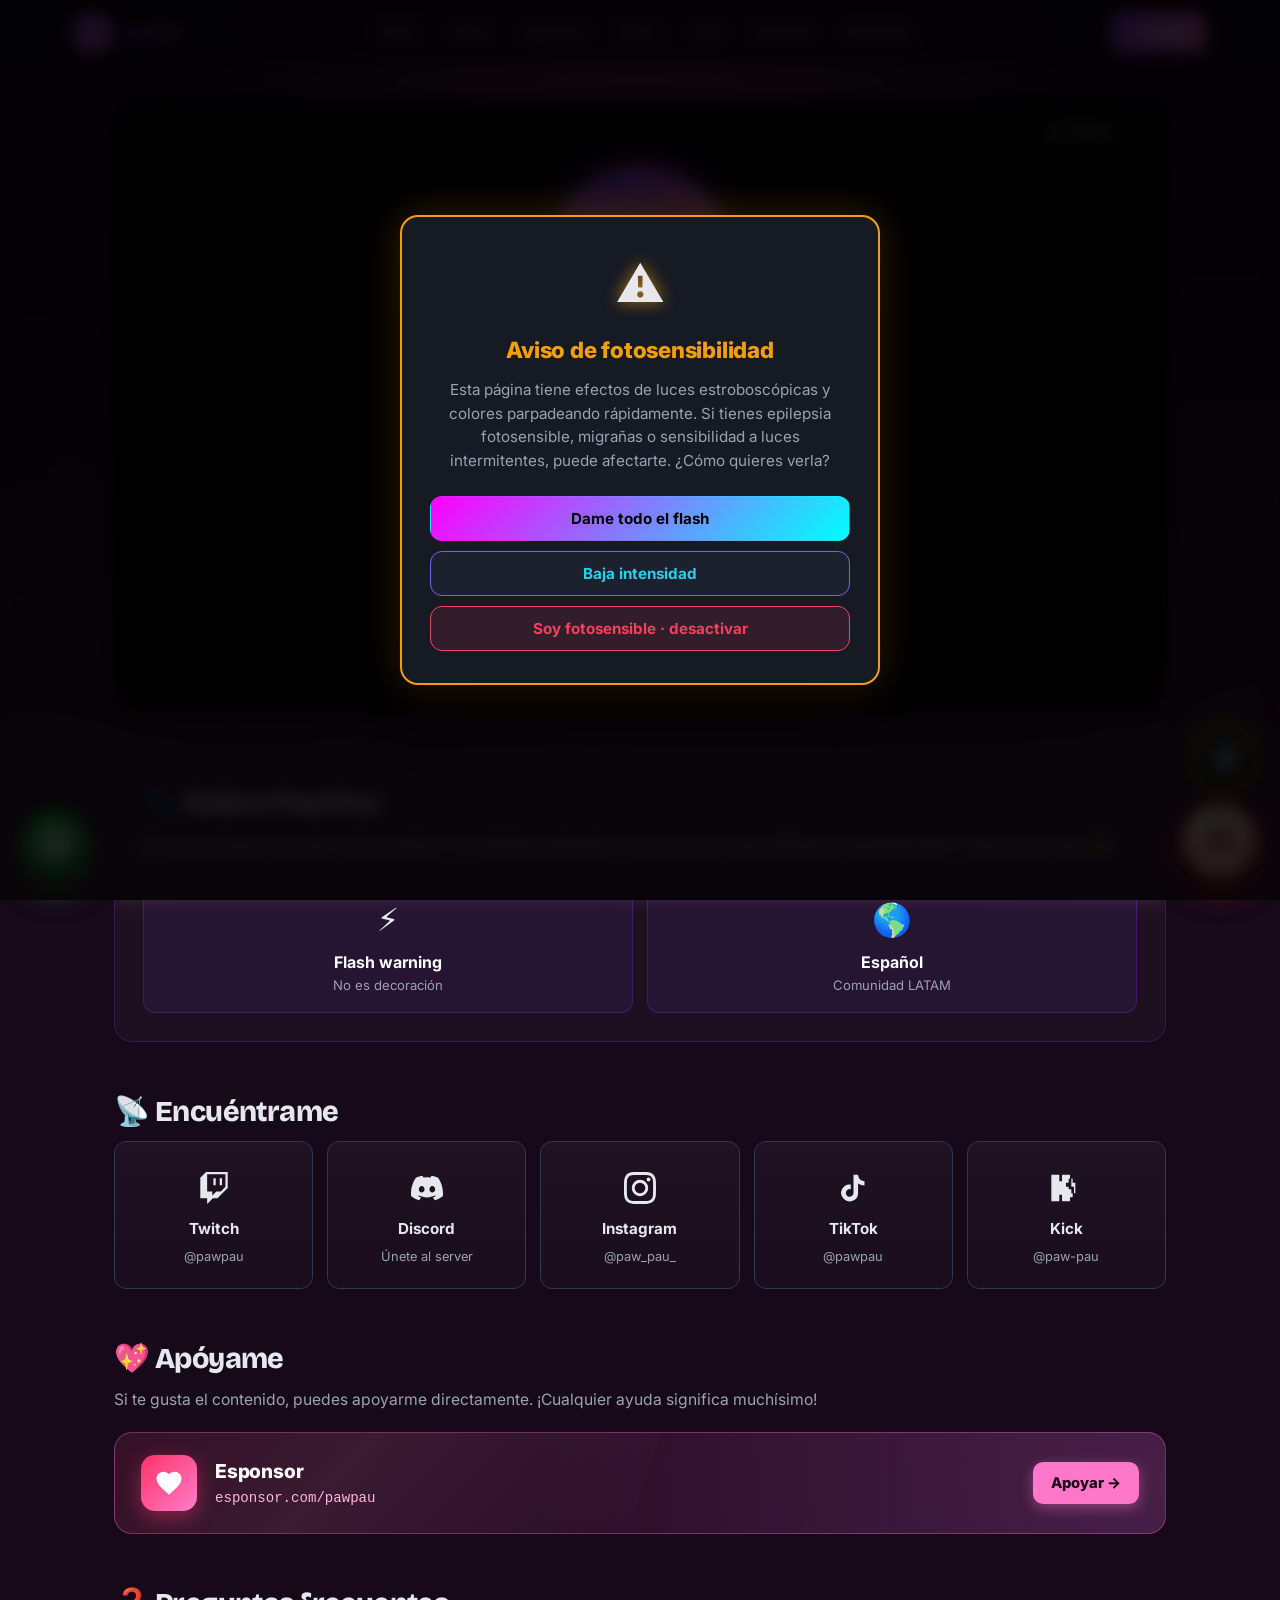
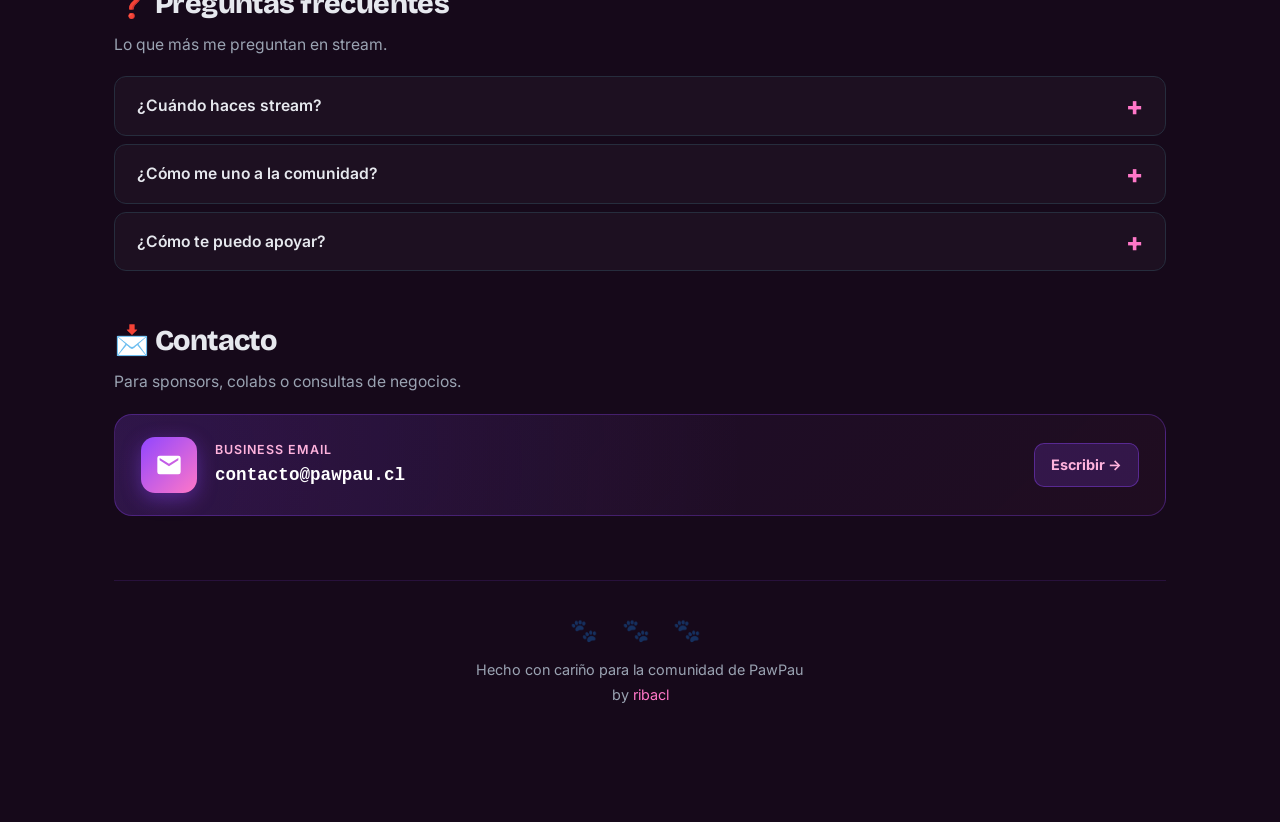
==== index.html @ 30daad23 "ultimas mejoras" ====
<!DOCTYPE html>
<html lang="es">
<head>
<meta charset="UTF-8">
<meta name="viewport" content="width=device-width, initial-scale=1.0">
<title>PawPau — El flash warning en mi canal es real</title>
<meta name="description" content="PawPau · Streamer en Twitch. El flash warning en mi canal es real.">

<link rel="icon" type="image/x-icon" href="img/pawpau.ico">
<link rel="shortcut icon" type="image/x-icon" href="img/pawpau.ico">
<link rel="apple-touch-icon" href="img/pawpau.jpg">

<meta property="og:type" content="website">
<meta property="og:site_name" content="PawPau">
<meta property="og:title" content="PawPau — El flash warning en mi canal es real">
<meta property="og:description" content="PawPau · Streamer en Twitch. El flash warning en mi canal es real.">
<meta property="og:url" content="https://pawpau.cl/">
<meta property="og:image" content="https://pawpau.cl/img/pawpau.jpg">
<meta property="og:image:alt" content="PawPau">
<meta property="og:locale" content="es_ES">

<meta name="twitter:card" content="summary_large_image">
<meta name="twitter:title" content="PawPau — El flash warning en mi canal es real">
<meta name="twitter:description" content="PawPau · Streamer en Twitch. El flash warning en mi canal es real.">
<meta name="twitter:image" content="https://pawpau.cl/img/pawpau.jpg">
<meta name="twitter:image:alt" content="PawPau">

<meta name="theme-color" content="#9146ff">

<link rel="preconnect" href="https://fonts.googleapis.com">
<link rel="preconnect" href="https://fonts.gstatic.com" crossorigin>
<link href="https://fonts.googleapis.com/css2?family=Inter:wght@400;500;600;700;800;900&family=Bricolage+Grotesque:wght@700;800;900&display=swap" rel="stylesheet">
<link rel="stylesheet" href="https://cdn.jsdelivr.net/npm/swiper@11/swiper-bundle.min.css">
<link rel="stylesheet" href="css/styles.css">
<script>
  (function () {
    try {
      localStorage.removeItem('flashPref');
      var v = localStorage.getItem('flashPref_v2');
      if (v === 'off' || v === 'low' || v === 'full') {
        document.documentElement.classList.add('flash-' + v);
      } else {
        document.documentElement.classList.add('flash-pending');
      }
    } catch (e) {}
  })();
</script>
</head>
<body class="landing-body">

<!-- ===== Star Wars Day intro (4 de mayo) ===== -->
<div class="sw-intro" id="swIntro" role="dialog" aria-label="May the Force be with you" hidden>
  <button type="button" class="sw-skip" id="swSkip" aria-label="Saltar intro">Saltar ✕</button>
  <div class="sw-stage" aria-hidden="true">
    <div class="sw-sith">
      <span class="sw-sith-cape"></span>
      <span class="sw-sith-body"></span>
      <span class="sw-sith-hood"></span>
      <span class="sw-sith-eyes"></span>
      <span class="sw-sith-arm"></span>
      <div class="sw-sith-saber">
        <span class="sw-sith-hilt"></span>
        <span class="sw-sith-blade"></span>
      </div>
    </div>
    <div class="sw-ignite-glow"></div>
  </div>
  <h2 class="sw-text">May the Force be with you</h2>
  <p class="sw-sub">★ 4 de mayo · Día de Star Wars ★</p>
</div>

<!-- ===== Aviso fotosensibilidad ===== -->
<div class="photo-warn" id="photoWarn" role="dialog" aria-modal="true" aria-labelledby="photoWarnTitle" hidden>
  <div class="photo-warn-card">
    <div class="photo-warn-icon">⚠️</div>
    <h2 class="photo-warn-title" id="photoWarnTitle">Aviso de fotosensibilidad</h2>
    <p class="photo-warn-text">
      Esta página tiene efectos de luces estroboscópicas y colores parpadeando rápidamente.
      Si tienes epilepsia fotosensible, migrañas o sensibilidad a luces intermitentes,
      puede afectarte. ¿Cómo quieres verla?
    </p>
    <div class="photo-warn-actions">
      <button type="button" class="pw-btn pw-btn--full" data-flash="full">Dame todo el flash</button>
      <button type="button" class="pw-btn pw-btn--low"  data-flash="low">Baja intensidad</button>
      <button type="button" class="pw-btn pw-btn--off"  data-flash="off">Soy fotosensible · desactivar</button>
    </div>
  </div>
</div>

<!-- ===== Navbar ===== -->
<nav class="navbar-pp" id="navbar">
  <div class="navbar-inner">
    <a class="navbar-brand" href="index.html#inicio">
      <span class="brand-logo brand-logo--pp">🐾</span>
      <span><span class="brand-accent">PawPau</span></span>
    </a>
    <button class="navbar-toggle" id="navToggle" aria-label="Abrir menú">☰</button>
    <div class="navbar-links" id="navLinks">
      <a href="index.html#sobre">Sobre</a>
      <a href="index.html#redes">Redes</a>
      <a href="index.html#apoyo">Apóyame</a>
      <div class="nav-dropdown" id="navDropdown">
        <button class="nav-dropdown-trigger" id="dropdownTrigger" type="button" aria-haspopup="true" aria-expanded="false">
          Tools <span class="dropdown-arrow">▾</span>
        </button>
        <div class="nav-dropdown-menu" role="menu">
          <a href="sorteo.html" class="nav-dropdown-item" data-tool="sorteo" role="menuitem">
            <span class="dropdown-icon">🎲</span>
            <div class="dropdown-text">
              <strong>Sorteo</strong>
              <span class="dropdown-desc">Ganadores al azar</span>
            </div>
          </a>
          <a href="torneo.html" class="nav-dropdown-item" data-tool="torneo" role="menuitem">
            <span class="dropdown-icon">🏆</span>
            <div class="dropdown-text">
              <strong>Torneo</strong>
              <span class="dropdown-desc">Bracket eliminación</span>
            </div>
          </a>
        </div>
      </div>
      <a href="index.html#faq">FAQ</a>
      <a href="index.html#contacto">Contacto</a>
      <a href="https://www.pawkedex.com" target="_blank" rel="noopener">Pawkedex</a>
    </div>
    <a class="navbar-cta" href="https://www.twitch.tv/pawpau" target="_blank" rel="noopener">
      <span class="navbar-live-dot" id="navLiveDot"></span>
      <span>Twitch</span>
    </a>
  </div>
</nav>

<div class="paw-bg" aria-hidden="true">
  <span class="paw paw-1">🐾</span>
  <span class="paw paw-2">🐾</span>
  <span class="paw paw-3">🐾</span>
  <span class="paw paw-4">🐾</span>
  <span class="paw paw-5">🐾</span>
  <span class="paw paw-6">🐾</span>
</div>

<div class="shell shell--landing">
  <!-- ===== Hero ===== -->
  <section class="hero-pp" id="inicio">
    <button type="button" class="flash-settings-btn" data-open-photo-warn aria-label="Ajustar efectos de luces" title="Ajustar efectos de luces">
      <svg viewBox="0 0 24 24" width="16" height="16" fill="none" stroke="currentColor" stroke-width="2.2" stroke-linecap="round" stroke-linejoin="round" aria-hidden="true">
        <path d="M12 2l10 18H2L12 2z"/>
        <line x1="12" y1="9" x2="12" y2="14"/>
        <line x1="12" y1="17" x2="12" y2="17.01"/>
      </svg>
      <span>Efectos</span>
    </button>
    <div class="hero-track swiper" id="heroTrack">
      <div class="swiper-wrapper">

      <!-- Slide PawPau -->
      <div class="hero-slide swiper-slide" data-handle="pawpau">
        <div class="hero-avatar-wrap">
          <span class="avatar-ring"></span>
          <span class="avatar-glow"></span>
          <img class="hero-avatar"
               src="https://unavatar.io/twitch/pawpau"
               alt="PawPau"
               onerror="this.onerror=null;this.style.display='none';this.nextElementSibling.style.display='flex'">
          <div class="avatar-fallback" id="avatarFallback">🐾</div>
          <span class="live-badge live-badge--hero">
            <span class="live-dot"></span>
            <span class="live-label">Verificando…</span>
          </span>
        </div>
        <h1 class="hero-name"><span class="hero-name-accent">PawPau</span></h1>
        <p class="hero-tagline">𝐄𝐥 𝐟𝐥𝐚𝐬𝐡 𝐰𝐚𝐫𝐧𝐢𝐧𝐠 𝐞𝐧 𝐦𝐢 𝐜𝐚𝐧𝐚𝐥 𝐞𝐬 𝐫𝐞𝐚𝐥</p>
        <div class="live-info" id="liveInfo" style="display:none">
          <div class="live-info-title" id="liveTitle">—</div>
          <div class="live-info-meta">
            <span id="liveGame">—</span>
            <span class="dot-sep">·</span>
            <span id="liveViewers">—</span>
          </div>
        </div>
        <div class="hero-cta">
          <a class="btn-twitch" href="https://www.twitch.tv/pawpau" target="_blank" rel="noopener">
            <svg viewBox="0 0 24 24" fill="currentColor" aria-hidden="true" width="20" height="20">
              <path d="M4 2v18h6v4l4-4h4l6-6V2H4zm16 11l-3 3h-4l-3 3v-3H6V4h14v9zM17 6h-2v6h2V6zm-5 0h-2v6h2V6z"/>
            </svg>
            <span class="cta-label">Ver en Twitch</span>
          </a>
          <a class="btn-instagram" href="https://www.instagram.com/paw_pau_" target="_blank" rel="noopener">
            <svg viewBox="0 0 24 24" fill="currentColor" aria-hidden="true" width="20" height="20">
              <path d="M12 2.163c3.204 0 3.584.012 4.85.07 3.252.148 4.771 1.691 4.919 4.919.058 1.265.069 1.645.069 4.849 0 3.205-.012 3.584-.069 4.849-.149 3.225-1.664 4.771-4.919 4.919-1.266.058-1.644.07-4.85.07-3.204 0-3.584-.012-4.849-.07-3.26-.149-4.771-1.699-4.919-4.92-.058-1.265-.07-1.644-.07-4.849 0-3.204.013-3.583.07-4.849.149-3.227 1.664-4.771 4.919-4.919 1.266-.057 1.645-.069 4.849-.069zM12 0C8.741 0 8.333.014 7.053.072 2.695.272.273 2.69.073 7.052.014 8.333 0 8.741 0 12c0 3.259.014 3.668.072 4.948.2 4.358 2.618 6.78 6.98 6.98C8.333 23.986 8.741 24 12 24c3.259 0 3.668-.014 4.948-.072 4.354-.2 6.782-2.618 6.979-6.98.059-1.28.073-1.689.073-4.948 0-3.259-.014-3.667-.072-4.947-.196-4.354-2.617-6.78-6.979-6.98C15.668.014 15.259 0 12 0zm0 5.838a6.162 6.162 0 1 0 0 12.324 6.162 6.162 0 0 0 0-12.324zM12 16a4 4 0 1 1 0-8 4 4 0 0 1 0 8zm6.406-11.845a1.44 1.44 0 1 0 0 2.881 1.44 1.44 0 0 0 0-2.881z"/>
            </svg>
            <span>Instagram</span>
          </a>
        </div>
      </div>

      <!-- Slide Mañitas -->
      <div class="hero-slide swiper-slide" data-handle="manitasconenie">
        <div class="hero-avatar-wrap">
          <span class="avatar-ring"></span>
          <span class="avatar-glow"></span>
          <img class="hero-avatar" src="img/manitas.jpg" alt="Mañitas">
          <span class="live-badge live-badge--hero">
            <span class="live-dot"></span>
            <span class="live-label">Verificando…</span>
          </span>
        </div>
        <h1 class="hero-name"><span class="hero-name-accent">Mañitas</span></h1>
        <p class="hero-tagline">✨Dibujante enmañada y creadora de ropita✨</p>
        <div class="hero-cta">
          <a class="btn-twitch" href="https://www.twitch.tv/pawpau" target="_blank" rel="noopener">
            <svg viewBox="0 0 24 24" fill="currentColor" aria-hidden="true" width="20" height="20">
              <path d="M4 2v18h6v4l4-4h4l6-6V2H4zm16 11l-3 3h-4l-3 3v-3H6V4h14v9zM17 6h-2v6h2V6zm-5 0h-2v6h2V6z"/>
            </svg>
            <span class="cta-label">Ver en Twitch</span>
          </a>
          <a class="btn-instagram" href="https://www.instagram.com/manitasconenie/" target="_blank" rel="noopener">
            <svg viewBox="0 0 24 24" fill="currentColor" aria-hidden="true" width="20" height="20">
              <path d="M12 2.163c3.204 0 3.584.012 4.85.07 3.252.148 4.771 1.691 4.919 4.919.058 1.265.069 1.645.069 4.849 0 3.205-.012 3.584-.069 4.849-.149 3.225-1.664 4.771-4.919 4.919-1.266.058-1.644.07-4.85.07-3.204 0-3.584-.012-4.849-.07-3.26-.149-4.771-1.699-4.919-4.92-.058-1.265-.07-1.644-.07-4.849 0-3.204.013-3.583.07-4.849.149-3.227 1.664-4.771 4.919-4.919 1.266-.057 1.645-.069 4.849-.069zM12 0C8.741 0 8.333.014 7.053.072 2.695.272.273 2.69.073 7.052.014 8.333 0 8.741 0 12c0 3.259.014 3.668.072 4.948.2 4.358 2.618 6.78 6.98 6.98C8.333 23.986 8.741 24 12 24c3.259 0 3.668-.014 4.948-.072 4.354-.2 6.782-2.618 6.979-6.98.059-1.28.073-1.689.073-4.948 0-3.259-.014-3.667-.072-4.947-.196-4.354-2.617-6.78-6.979-6.98C15.668.014 15.259 0 12 0zm0 5.838a6.162 6.162 0 1 0 0 12.324 6.162 6.162 0 0 0 0-12.324zM12 16a4 4 0 1 1 0-8 4 4 0 0 1 0 8zm6.406-11.845a1.44 1.44 0 1 0 0 2.881 1.44 1.44 0 0 0 0-2.881z"/>
            </svg>
            <span>Instagram</span>
          </a>
        </div>
      </div>

      <!-- Slide Mikel -->
      <div class="hero-slide swiper-slide" data-handle="mikel_en_off">
        <div class="hero-avatar-wrap">
          <span class="avatar-ring"></span>
          <span class="avatar-glow"></span>
          <img class="hero-avatar" src="img/mikel.jpg" alt="Mikel">
          <span class="live-badge live-badge--hero">
            <span class="live-dot"></span>
            <span class="live-label">Verificando…</span>
          </span>
        </div>
        <h1 class="hero-name"><span class="hero-name-accent">Mikel</span></h1>
        <p class="hero-tagline">El Teclas</p>
        <div class="hero-cta">
          <a class="btn-twitch" href="https://www.twitch.tv/pawpau" target="_blank" rel="noopener">
            <svg viewBox="0 0 24 24" fill="currentColor" aria-hidden="true" width="20" height="20">
              <path d="M4 2v18h6v4l4-4h4l6-6V2H4zm16 11l-3 3h-4l-3 3v-3H6V4h14v9zM17 6h-2v6h2V6zm-5 0h-2v6h2V6z"/>
            </svg>
            <span class="cta-label">Ver en Twitch</span>
          </a>
          <a class="btn-instagram" href="https://www.instagram.com/mikel_en_off/" target="_blank" rel="noopener">
            <svg viewBox="0 0 24 24" fill="currentColor" aria-hidden="true" width="20" height="20">
              <path d="M12 2.163c3.204 0 3.584.012 4.85.07 3.252.148 4.771 1.691 4.919 4.919.058 1.265.069 1.645.069 4.849 0 3.205-.012 3.584-.069 4.849-.149 3.225-1.664 4.771-4.919 4.919-1.266.058-1.644.07-4.85.07-3.204 0-3.584-.012-4.849-.07-3.26-.149-4.771-1.699-4.919-4.92-.058-1.265-.07-1.644-.07-4.849 0-3.204.013-3.583.07-4.849.149-3.227 1.664-4.771 4.919-4.919 1.266-.057 1.645-.069 4.849-.069zM12 0C8.741 0 8.333.014 7.053.072 2.695.272.273 2.69.073 7.052.014 8.333 0 8.741 0 12c0 3.259.014 3.668.072 4.948.2 4.358 2.618 6.78 6.98 6.98C8.333 23.986 8.741 24 12 24c3.259 0 3.668-.014 4.948-.072 4.354-.2 6.782-2.618 6.979-6.98.059-1.28.073-1.689.073-4.948 0-3.259-.014-3.667-.072-4.947-.196-4.354-2.617-6.78-6.979-6.98C15.668.014 15.259 0 12 0zm0 5.838a6.162 6.162 0 1 0 0 12.324 6.162 6.162 0 0 0 0-12.324zM12 16a4 4 0 1 1 0-8 4 4 0 0 1 0 8zm6.406-11.845a1.44 1.44 0 1 0 0 2.881 1.44 1.44 0 0 0 0-2.881z"/>
            </svg>
            <span>Instagram</span>
          </a>
        </div>
      </div>

      <!-- Slide Chimuelo -->
      <div class="hero-slide swiper-slide" data-handle="chimuelo_vampire">
        <div class="hero-avatar-wrap">
          <span class="avatar-ring"></span>
          <span class="avatar-glow"></span>
          <img class="hero-avatar" src="img/chimuelo.jpg" alt="Chimuelo">
          <span class="live-badge live-badge--hero">
            <span class="live-dot"></span>
            <span class="live-label">Verificando…</span>
          </span>
        </div>
        <h1 class="hero-name"><span class="hero-name-accent">Chimuelo</span></h1>
        <p class="hero-tagline">𝑪𝒉𝒊𝒎𝒖𝒆𝒍𝒐 𝑽𝒂𝒎𝒑𝒊𝒓𝒆 𝑩𝒓𝒊𝒕𝒊𝒔𝒉 𝑺𝒎𝒂𝒓𝒕</p>
        <div class="hero-cta">
          <a class="btn-twitch" href="https://www.twitch.tv/pawpau" target="_blank" rel="noopener">
            <svg viewBox="0 0 24 24" fill="currentColor" aria-hidden="true" width="20" height="20">
              <path d="M4 2v18h6v4l4-4h4l6-6V2H4zm16 11l-3 3h-4l-3 3v-3H6V4h14v9zM17 6h-2v6h2V6zm-5 0h-2v6h2V6z"/>
            </svg>
            <span class="cta-label">Ver en Twitch</span>
          </a>
          <a class="btn-instagram" href="https://www.instagram.com/chimuelo_vampire/" target="_blank" rel="noopener">
            <svg viewBox="0 0 24 24" fill="currentColor" aria-hidden="true" width="20" height="20">
              <path d="M12 2.163c3.204 0 3.584.012 4.85.07 3.252.148 4.771 1.691 4.919 4.919.058 1.265.069 1.645.069 4.849 0 3.205-.012 3.584-.069 4.849-.149 3.225-1.664 4.771-4.919 4.919-1.266.058-1.644.07-4.85.07-3.204 0-3.584-.012-4.849-.07-3.26-.149-4.771-1.699-4.919-4.92-.058-1.265-.07-1.644-.07-4.849 0-3.204.013-3.583.07-4.849.149-3.227 1.664-4.771 4.919-4.919 1.266-.057 1.645-.069 4.849-.069zM12 0C8.741 0 8.333.014 7.053.072 2.695.272.273 2.69.073 7.052.014 8.333 0 8.741 0 12c0 3.259.014 3.668.072 4.948.2 4.358 2.618 6.78 6.98 6.98C8.333 23.986 8.741 24 12 24c3.259 0 3.668-.014 4.948-.072 4.354-.2 6.782-2.618 6.979-6.98.059-1.28.073-1.689.073-4.948 0-3.259-.014-3.667-.072-4.947-.196-4.354-2.617-6.78-6.979-6.98C15.668.014 15.259 0 12 0zm0 5.838a6.162 6.162 0 1 0 0 12.324 6.162 6.162 0 0 0 0-12.324zM12 16a4 4 0 1 1 0-8 4 4 0 0 1 0 8zm6.406-11.845a1.44 1.44 0 1 0 0 2.881 1.44 1.44 0 0 0 0-2.881z"/>
            </svg>
            <span>Instagram</span>
          </a>
        </div>
      </div>

      </div><!-- /swiper-wrapper -->
    </div>

    <div class="hero-controls">
      <button type="button" class="hero-arrow" id="heroPrev" aria-label="Anterior">
        <svg viewBox="0 0 24 24" width="20" height="20" fill="none" stroke="currentColor" stroke-width="2.4" stroke-linecap="round" stroke-linejoin="round" aria-hidden="true">
          <polyline points="15 6 9 12 15 18"/>
        </svg>
      </button>
      <div class="hero-dots swiper-pagination" id="heroDots"></div>
      <button type="button" class="hero-arrow" id="heroNext" aria-label="Siguiente">
        <svg viewBox="0 0 24 24" width="20" height="20" fill="none" stroke="currentColor" stroke-width="2.4" stroke-linecap="round" stroke-linejoin="round" aria-hidden="true">
          <polyline points="9 6 15 12 9 18"/>
        </svg>
      </button>
    </div>

  </section>

  <!-- ===== Sobre mí ===== -->
  <section class="about-pp" id="sobre">
    <h2 class="section-title">🐾 Sobre PawPau</h2>
    <p class="about-text">
      Si es tu primera vez aquí, toma asiento, no intentes entender lo que ocurre, solo disfruta y recuerda esto: Todo es en vivo ✨
    </p>
    <div class="about-stats">
      <div class="stat">
        <div class="stat-icon">⚡</div>
        <div class="stat-label">Flash warning</div>
        <div class="stat-sub">No es decoración</div>
      </div>
      <div class="stat">
        <div class="stat-icon">🌎</div>
        <div class="stat-label">Español</div>
        <div class="stat-sub">Comunidad LATAM</div>
      </div>
    </div>
  </section>

  <!-- ===== Redes sociales ===== -->
  <section class="socials-pp" id="redes">
    <h2 class="section-title">📡 Encuéntrame</h2>
    <div class="socials-grid">
      <a class="social-card sc-twitch" href="https://www.twitch.tv/pawpau" target="_blank" rel="noopener">
        <span class="sc-icon">
          <svg viewBox="0 0 24 24" fill="currentColor" aria-hidden="true">
            <path d="M11.571 4.714h1.715v5.143H11.57zm4.715 0H18v5.143h-1.714zM6 0L1.714 4.286v15.428h5.143V24l4.286-4.286h3.428L22.286 12V0zm14.571 11.143l-3.428 3.428h-3.429l-3 3v-3H6.857V1.714h13.714Z"/>
          </svg>
        </span>
        <span class="sc-name">Twitch</span>
        <span class="sc-handle">@pawpau</span>
      </a>
      <a class="social-card sc-discord" href="https://discord.com/invite/KEHBuY6NWt" target="_blank" rel="noopener">
        <span class="sc-icon">
          <svg viewBox="0 0 24 24" fill="currentColor" aria-hidden="true">
            <path d="M20.317 4.37a19.79 19.79 0 0 0-4.885-1.515.074.074 0 0 0-.079.037c-.21.375-.444.864-.608 1.25a18.27 18.27 0 0 0-5.487 0 12.64 12.64 0 0 0-.617-1.25.077.077 0 0 0-.079-.037A19.736 19.736 0 0 0 3.677 4.37a.07.07 0 0 0-.032.027C.533 9.046-.32 13.58.099 18.057a.082.082 0 0 0 .031.057 19.9 19.9 0 0 0 5.993 3.03.078.078 0 0 0 .084-.028 14.09 14.09 0 0 0 1.226-1.994.076.076 0 0 0-.041-.106 13.107 13.107 0 0 1-1.872-.892.077.077 0 0 1-.008-.128 10.2 10.2 0 0 0 .372-.292.074.074 0 0 1 .077-.01c3.928 1.793 8.18 1.793 12.062 0a.074.074 0 0 1 .078.01c.12.098.246.198.373.292a.077.077 0 0 1-.006.127 12.299 12.299 0 0 1-1.873.892.077.077 0 0 0-.041.107c.36.698.772 1.362 1.225 1.993a.076.076 0 0 0 .084.028 19.839 19.839 0 0 0 6.002-3.03.077.077 0 0 0 .032-.054c.5-5.177-.838-9.674-3.549-13.66a.061.061 0 0 0-.031-.03zM8.02 15.33c-1.183 0-2.157-1.085-2.157-2.419 0-1.333.956-2.419 2.157-2.419 1.21 0 2.176 1.096 2.157 2.42 0 1.333-.956 2.418-2.157 2.418zm7.975 0c-1.183 0-2.157-1.085-2.157-2.419 0-1.333.955-2.419 2.157-2.419 1.21 0 2.176 1.096 2.157 2.42 0 1.333-.946 2.418-2.157 2.418z"/>
          </svg>
        </span>
        <span class="sc-name">Discord</span>
        <span class="sc-handle">Únete al server</span>
      </a>
      <a class="social-card sc-instagram" href="https://www.instagram.com/paw_pau_" target="_blank" rel="noopener">
        <span class="sc-icon">
          <svg viewBox="0 0 24 24" fill="currentColor" aria-hidden="true">
            <path d="M12 2.163c3.204 0 3.584.012 4.85.07 3.252.148 4.771 1.691 4.919 4.919.058 1.265.069 1.645.069 4.849 0 3.205-.012 3.584-.069 4.849-.149 3.225-1.664 4.771-4.919 4.919-1.266.058-1.644.07-4.85.07-3.204 0-3.584-.012-4.849-.07-3.26-.149-4.771-1.699-4.919-4.92-.058-1.265-.07-1.644-.07-4.849 0-3.204.013-3.583.07-4.849.149-3.227 1.664-4.771 4.919-4.919 1.266-.057 1.645-.069 4.849-.069zM12 0C8.741 0 8.333.014 7.053.072 2.695.272.273 2.69.073 7.052.014 8.333 0 8.741 0 12c0 3.259.014 3.668.072 4.948.2 4.358 2.618 6.78 6.98 6.98C8.333 23.986 8.741 24 12 24c3.259 0 3.668-.014 4.948-.072 4.354-.2 6.782-2.618 6.979-6.98.059-1.28.073-1.689.073-4.948 0-3.259-.014-3.667-.072-4.947-.196-4.354-2.617-6.78-6.979-6.98C15.668.014 15.259 0 12 0zm0 5.838a6.162 6.162 0 1 0 0 12.324 6.162 6.162 0 0 0 0-12.324zM12 16a4 4 0 1 1 0-8 4 4 0 0 1 0 8zm6.406-11.845a1.44 1.44 0 1 0 0 2.881 1.44 1.44 0 0 0 0-2.881z"/>
          </svg>
        </span>
        <span class="sc-name">Instagram</span>
        <span class="sc-handle">@paw_pau_</span>
      </a>
      <a class="social-card sc-tiktok" href="https://www.tiktok.com/@pawpau" target="_blank" rel="noopener">
        <span class="sc-icon">
          <svg viewBox="0 0 24 24" fill="currentColor" aria-hidden="true">
            <path d="M19.589 6.686a4.793 4.793 0 0 1-3.77-4.245V2h-3.445v13.672a2.896 2.896 0 0 1-5.201 1.743l-.002-.001.002.001a2.895 2.895 0 0 1 3.183-4.51v-3.5a6.329 6.329 0 0 0-5.394 10.692 6.33 6.33 0 0 0 10.857-4.424V8.687a8.182 8.182 0 0 0 4.773 1.526V6.79a4.831 4.831 0 0 1-1.003-.104z"/>
          </svg>
        </span>
        <span class="sc-name">TikTok</span>
        <span class="sc-handle">@pawpau</span>
      </a>
      <a class="social-card sc-kick" href="https://kick.com/paw-pau" target="_blank" rel="noopener">
        <span class="sc-icon">
          <svg viewBox="0 0 24 24" fill="currentColor" aria-hidden="true">
            <path d="M1 2h6v5h2V2h6v3h2v3h2v8h-2v3h-2v3H9v-5H7v5H1V2zm15 6V5h-2V8h-2v3h2v2h2v3h2V11h-2V8h2z"/>
          </svg>
        </span>
        <span class="sc-name">Kick</span>
        <span class="sc-handle">@paw-pau</span>
      </a>
    </div>
  </section>

  <!-- ===== Sponsor ===== -->
  <section class="sponsor-pp" id="apoyo">
    <h2 class="section-title">💖 Apóyame</h2>
    <p class="section-sub">Si te gusta el contenido, puedes apoyarme directamente. ¡Cualquier ayuda significa muchísimo!</p>
    <a class="sponsor-card" href="https://esponsor.com/pawpau" target="_blank" rel="noopener">
      <div class="sponsor-icon">
        <svg viewBox="0 0 24 24" fill="currentColor" aria-hidden="true">
          <path d="M12 21.35l-1.45-1.32C5.4 15.36 2 12.28 2 8.5 2 5.42 4.42 3 7.5 3c1.74 0 3.41.81 4.5 2.09C13.09 3.81 14.76 3 16.5 3 19.58 3 22 5.42 22 8.5c0 3.78-3.4 6.86-8.55 11.54L12 21.35z"/>
        </svg>
      </div>
      <div class="sponsor-info">
        <span class="sponsor-name">Esponsor</span>
        <span class="sponsor-handle">esponsor.com/pawpau</span>
      </div>
      <span class="sponsor-cta">Apoyar →</span>
    </a>
  </section>

  <!-- ===== FAQ ===== -->
  <section class="faq-pp" id="faq">
    <h2 class="section-title">❓ Preguntas frecuentes</h2>
    <p class="section-sub">Lo que más me preguntan en stream.</p>
    <div class="faq-list">
      <details class="faq-item">
        <summary>¿Cuándo haces stream?</summary>
        <div class="faq-answer">Mis horarios son super variables. La forma más segura de saber cuándo estoy en vivo es seguirme en Twitch y activar las notificaciones, o estar en el Discord donde aviso cuando voy a empezar.</div>
      </details>
      <details class="faq-item">
        <summary>¿Cómo me uno a la comunidad?</summary>
        <div class="faq-answer">Pásate por el Discord y preséntate en el canal de bienvenida. Ahí compartimos memes, organizamos coops y nos pasamos a saludar.</div>
      </details>
      <details class="faq-item">
        <summary>¿Cómo te puedo apoyar?</summary>
        <div class="faq-answer">Lo más fácil: seguirme en Twitch, dejar like a los clips y compartir con quien creas que le va a gustar.</div>
      </details>
    </div>
  </section>

  <!-- ===== Contacto ===== -->
  <section class="contact-pp" id="contacto">
    <h2 class="section-title">📩 Contacto</h2>
    <p class="section-sub">Para sponsors, colabs o consultas de negocios.</p>
    <a class="contact-card" href="mailto:contacto@pawpau.cl">
      <div class="contact-icon">
        <svg viewBox="0 0 24 24" fill="currentColor" aria-hidden="true">
          <path d="M20 4H4a2 2 0 0 0-2 2v12a2 2 0 0 0 2 2h16a2 2 0 0 0 2-2V6a2 2 0 0 0-2-2zm0 4l-8 5-8-5V6l8 5 8-5v2z"/>
        </svg>
      </div>
      <div class="contact-info">
        <span class="contact-label">Business email</span>
        <span class="contact-value">contacto@pawpau.cl</span>
      </div>
      <span class="contact-cta">Escribir →</span>
    </a>
  </section>

  <!-- ===== Footer ===== -->
  <footer class="footer-pp">
    <div class="footer-paws">🐾 🐾 🐾</div>
    <p>Hecho con cariño para la comunidad de PawPau</p>
    <p class="muted">by <a href="#" rel="noopener"> ribacl</a></p>

  </footer>
</div>

<!-- FAB Spotify -->
<div class="fab-spotify-wrap" id="fabSpotify">
  <div class="fab-spotify-panel" id="spotifyPanel" aria-hidden="true">
    <div class="fab-panel-head">
      <span class="fab-panel-title">🎵 Lo que suena en mis streams</span>
      <button class="fab-panel-close" id="spotifyClose" aria-label="Cerrar">✕</button>
    </div>
    <iframe
      id="spotifyIframe"
      src="https://open.spotify.com/embed/playlist/2DjwiuasPB1QBrFSM6sG6q?utm_source=generator&theme=0&autoplay=1"
      width="100%" height="380"
      frameborder="0"
      allowfullscreen=""
      allow="autoplay; clipboard-write; encrypted-media; fullscreen; picture-in-picture"
      loading="lazy"
      title="Playlist de PawPau en Spotify"></iframe>
    <div class="fab-panel-note">💡 Pulsa play — los navegadores bloquean autoplay con sonido hasta que interactúes.</div>
  </div>
  <button class="fab-spotify" id="spotifyToggle" aria-label="Abrir playlist de Spotify" type="button">
    <svg viewBox="0 0 24 24" fill="currentColor" width="32" height="32" aria-hidden="true">
      <path d="M12 0C5.4 0 0 5.4 0 12s5.4 12 12 12 12-5.4 12-12S18.66 0 12 0zm5.521 17.34c-.24.359-.66.48-1.021.24-2.82-1.74-6.36-2.101-10.561-1.141-.418.122-.779-.179-.899-.539-.12-.421.18-.78.54-.9 4.56-1.021 8.52-.6 11.64 1.32.42.18.479.659.301 1.02zm1.44-3.3c-.301.42-.841.6-1.262.3-3.239-1.98-8.159-2.58-11.939-1.38-.479.12-1.02-.12-1.14-.6-.12-.48.12-1.021.6-1.141C9.6 9.9 15 10.561 18.72 12.84c.361.181.54.78.241 1.2zm.12-3.36C15.24 8.4 8.82 8.16 5.16 9.301c-.6.179-1.2-.181-1.38-.721-.18-.601.18-1.2.72-1.381 4.26-1.26 11.28-1.02 15.721 1.621.539.3.719 1.02.42 1.56-.299.421-1.02.599-1.56.3z"/>
    </svg>
    <span class="fab-tooltip fab-tooltip--left">Mi <strong>playlist</strong></span>
    <span class="fab-pulse-ring fab-pulse-spotify"></span>
  </button>
</div>

<!-- FAB Redragon -->
<a class="fab-redragon" href="https://www.redragon.es/pawpau" target="_blank" rel="noopener" aria-label="Colaboración con Redragon">
  <img class="fab-icon" src="img/redragon.png" alt="Redragon">
  <span class="fab-tooltip">Soy parte del Team de los mejores periféricos !</span>
  <span class="fab-pulse-ring"></span>
</a>

<!-- FAB Star Wars Day -->
<button type="button" class="fab-sw" id="fabSw" data-open-sw-intro aria-label="May the 4th — ver intro de Star Wars">
  <span class="fab-sw-deathstar" aria-hidden="true"></span>
  <span class="fab-tooltip fab-tooltip--sw">May the <strong>4th</strong> · ver intro</span>
  <span class="fab-pulse-ring fab-pulse-ring--sw"></span>
</button>

<script src="https://cdn.jsdelivr.net/npm/swiper@11/swiper-bundle.min.js"></script>
<script src="js/landing.js"></script>
</body>
</html>
---- css/styles.css ----
/* ============================================
   Tema moderno — variables
   ============================================ */
:root {
  --bg: #0b0d12;
  --bg-elev: #11141b;
  --bg-card: #161a23;
  --bg-card-2: #1c212d;
  --border: #262d3d;
  --border-strong: #323a4f;
  --text: #e6e8ee;
  --text-dim: #9aa3b2;
  --text-muted: #6b7385;
  --accent: #7c5cff;
  --accent-2: #22d3ee;
  --accent-grad: linear-gradient(135deg, #7c5cff 0%, #22d3ee 100%);
  --success: #10b981;
  --danger: #f43f5e;
  --warning: #f59e0b;
  --gold: #fbbf24;
  --orange: #fb923c;
  --orange-dark: #ea580c;
  --shadow-sm: 0 1px 2px rgba(0,0,0,0.4);
  --shadow-md: 0 4px 16px rgba(0,0,0,0.35);
  --shadow-lg: 0 16px 48px rgba(0,0,0,0.45);
  --radius: 12px;
  --radius-sm: 8px;
  --radius-lg: 18px;

  /* PawPau theme */
  --pp-purple: #9146ff;
  --pp-purple-deep: #5e2ad6;
  --pp-pink: #ff77c8;
  --pp-pink-soft: #ffb3dd;
  --pp-bg: #0f0918;
  --pp-grad: linear-gradient(135deg, #9146ff 0%, #ff77c8 100%);
  --pp-glow: 0 0 30px rgba(145, 70, 255, 0.4), 0 0 60px rgba(255, 119, 200, 0.2);
}

* { box-sizing: border-box; }
html, body { height: 100%; }
body {
  font-family: 'Inter', system-ui, -apple-system, Segoe UI, Roboto, sans-serif;
  background:
    radial-gradient(ellipse at top, rgba(124, 92, 255, 0.18), transparent 55%),
    radial-gradient(ellipse at bottom right, rgba(34, 211, 238, 0.10), transparent 50%),
    var(--bg);
  background-attachment: fixed;
  min-height: 100vh;
  margin: 0;
  color: var(--text);
  font-size: 15px;
  line-height: 1.5;
  -webkit-font-smoothing: antialiased;
}


/* ============================================
   Layout shell
   ============================================ */
.shell {
  max-width: 1440px;
  margin: 0 auto;
  padding: 28px 32px 64px;
}
.shell--wide {
  max-width: 1680px;
}

.topbar {
  display: flex;
  align-items: center;
  justify-content: space-between;
  margin-bottom: 28px;
  padding: 14px 0;
  gap: 16px;
  flex-wrap: wrap;
}
.brand {
  display: flex;
  align-items: center;
  gap: 12px;
  text-decoration: none;
  color: var(--text);
  font-weight: 700;
  font-size: 1.1rem;
  letter-spacing: -0.01em;
}
.brand-logo {
  width: 36px;
  height: 36px;
  border-radius: 10px;
  background: var(--accent-grad);
  display: grid;
  place-items: center;
  font-size: 1.1rem;
  box-shadow: 0 4px 16px rgba(124, 92, 255, 0.45);
}
.nav {
  display: flex;
  gap: 6px;
  background: var(--bg-card);
  border: 1px solid var(--border);
  border-radius: 12px;
  padding: 4px;
}
.nav a {
  padding: 8px 16px;
  text-decoration: none;
  color: var(--text-dim);
  font-weight: 500;
  font-size: 0.92rem;
  border-radius: 8px;
  transition: all 0.15s;
}
.nav a:hover { color: var(--text); background: var(--bg-card-2); }
.nav a.active {
  color: #fff;
  background: var(--accent-grad);
  box-shadow: 0 4px 12px rgba(124, 92, 255, 0.35);
}

h1 {
  margin: 0 0 8px;
  font-size: clamp(1.6rem, 2.4vw, 2.2rem);
  font-weight: 800;
  letter-spacing: -0.02em;
  background: var(--accent-grad);
  -webkit-background-clip: text;
  -webkit-text-fill-color: transparent;
  background-clip: text;
}
h2 { font-size: 1rem; margin: 0 0 12px; color: var(--text); font-weight: 600; letter-spacing: -0.01em; }
h3 { font-size: 0.95rem; margin: 14px 0 8px; color: var(--text); font-weight: 600; }
.subtitle { color: var(--text-dim); margin: 0 0 24px; font-size: 0.95rem; }

/* ============================================
   Inputs
   ============================================ */
label {
  display: block;
  margin: 12px 0 6px;
  font-size: 0.82rem;
  font-weight: 500;
  color: var(--text-dim);
  text-transform: uppercase;
  letter-spacing: 0.04em;
}
textarea, input[type=number], input[type=text], select {
  width: 100%;
  padding: 11px 14px;
  border: 1px solid var(--border);
  border-radius: var(--radius-sm);
  font-size: 0.95rem;
  background: var(--bg-elev);
  color: var(--text);
  font-family: inherit;
  transition: border-color 0.15s, box-shadow 0.15s;
}
textarea {
  min-height: 200px;
  resize: vertical;
  font-family: ui-monospace, 'JetBrains Mono', Menlo, monospace;
  font-size: 0.92rem;
  line-height: 1.55;
}
textarea:focus, input:focus, select:focus {
  outline: none;
  border-color: var(--accent);
  box-shadow: 0 0 0 3px rgba(124, 92, 255, 0.18);
}
textarea::placeholder, input::placeholder { color: var(--text-muted); }
select {
  appearance: none;
  background-image: url("data:image/svg+xml,%3Csvg xmlns='http://www.w3.org/2000/svg' width='12' height='8' viewBox='0 0 12 8' fill='none'%3E%3Cpath d='M1 1.5L6 6.5L11 1.5' stroke='%239aa3b2' stroke-width='1.6' stroke-linecap='round' stroke-linejoin='round'/%3E%3C/svg%3E");
  background-repeat: no-repeat;
  background-position: right 14px center;
  padding-right: 38px;
}

.row  { display: grid; grid-template-columns: 1fr 1fr; gap: 14px; }
.row3 { display: grid; grid-template-columns: 1fr 1fr 1fr; gap: 14px; }
@media (max-width: 640px) { .row, .row3 { grid-template-columns: 1fr; } }

.check { display: flex; align-items: center; gap: 10px; margin: 14px 0; }
.check input { width: auto; cursor: pointer; accent-color: var(--accent); }
.check label { margin: 0; text-transform: none; letter-spacing: 0; font-size: 0.92rem; color: var(--text); cursor: pointer; }

.actions {
  display: flex;
  gap: 10px;
  margin-top: 22px;
  flex-wrap: wrap;
}
button {
  flex: 1;
  min-width: 140px;
  padding: 12px 18px;
  border: 1px solid transparent;
  border-radius: var(--radius-sm);
  font-size: 0.95rem;
  font-weight: 600;
  cursor: pointer;
  font-family: inherit;
  transition: transform 0.08s, box-shadow 0.2s, background 0.2s, border-color 0.2s;
}
button:hover:not(:disabled) { transform: translateY(-1px); }
button:active:not(:disabled) { transform: translateY(0); }
button:disabled { opacity: 0.5; cursor: not-allowed; }
.btn-primary {
  background: var(--accent-grad);
  color: #fff;
  box-shadow: 0 4px 18px rgba(124, 92, 255, 0.35);
}
.btn-primary:hover:not(:disabled) { box-shadow: 0 8px 24px rgba(124, 92, 255, 0.5); }
.btn-secondary {
  background: var(--bg-card-2);
  color: var(--text);
  border-color: var(--border);
}
.btn-secondary:hover:not(:disabled) { border-color: var(--border-strong); background: var(--bg-card); }
.btn-danger {
  background: rgba(244, 63, 94, 0.1);
  color: var(--danger);
  border-color: rgba(244, 63, 94, 0.3);
}
.btn-danger:hover:not(:disabled) { background: rgba(244, 63, 94, 0.18); border-color: var(--danger); }
.btn-fight {
  background: linear-gradient(135deg, #fb923c 0%, #f43f5e 100%);
  color: #fff;
  box-shadow: 0 4px 18px rgba(251, 146, 60, 0.4);
}
.btn-fight:hover:not(:disabled) { box-shadow: 0 8px 24px rgba(244, 63, 94, 0.5); }

.muted { color: var(--text-muted); font-size: 0.85rem; margin-top: 6px; }
.stats {
  display: flex;
  justify-content: space-between;
  margin-top: 10px;
  font-size: 0.85rem;
  color: var(--text-dim);
}
.stats a { color: var(--accent-2); text-decoration: none; }
.stats a:hover { text-decoration: underline; }

.error {
  background: rgba(244, 63, 94, 0.1);
  color: #fda4af;
  border: 1px solid rgba(244, 63, 94, 0.3);
  padding: 11px 14px;
  border-radius: var(--radius-sm);
  margin-top: 14px;
  font-size: 0.9rem;
}
.error.hidden { display: none; }

/* ============================================
   Card
   ============================================ */
.card {
  background: var(--bg-card);
  border: 1px solid var(--border);
  border-radius: var(--radius);
  padding: 24px;
  box-shadow: var(--shadow-md);
}
.card + .card { margin-top: 16px; }

/* ============================================
   Menu landing
   ============================================ */
.hero {
  text-align: center;
  margin: 40px 0 48px;
}
.hero h1 { font-size: clamp(2rem, 4vw, 3rem); margin-bottom: 12px; }
.hero p { color: var(--text-dim); font-size: 1.05rem; max-width: 600px; margin: 0 auto; }

.menu-grid {
  display: grid;
  grid-template-columns: repeat(auto-fit, minmax(320px, 1fr));
  gap: 20px;
  max-width: 880px;
  margin: 0 auto;
}
.menu-card {
  display: block;
  text-decoration: none;
  color: inherit;
  background: linear-gradient(180deg, var(--bg-card) 0%, var(--bg-card-2) 100%);
  border: 1px solid var(--border);
  border-radius: var(--radius-lg);
  padding: 32px 28px;
  transition: transform 0.2s, box-shadow 0.25s, border-color 0.25s;
  position: relative;
  overflow: hidden;
}
.menu-card::before {
  content: '';
  position: absolute;
  inset: 0;
  border-radius: inherit;
  padding: 1px;
  background: linear-gradient(135deg, transparent, rgba(124, 92, 255, 0));
  -webkit-mask: linear-gradient(#fff 0 0) content-box, linear-gradient(#fff 0 0);
  -webkit-mask-composite: xor;
  mask-composite: exclude;
  pointer-events: none;
  transition: background 0.3s;
}
.menu-card:hover {
  transform: translateY(-4px);
  box-shadow: 0 18px 48px rgba(124, 92, 255, 0.2);
  border-color: rgba(124, 92, 255, 0.4);
}
.menu-card:hover::before {
  background: linear-gradient(135deg, rgba(124, 92, 255, 0.6), rgba(34, 211, 238, 0.4));
}
.menu-card .icon {
  width: 56px;
  height: 56px;
  display: grid;
  place-items: center;
  border-radius: 14px;
  background: var(--accent-grad);
  font-size: 1.6rem;
  margin-bottom: 18px;
  box-shadow: 0 6px 20px rgba(124, 92, 255, 0.4);
}
.menu-card h2 { font-size: 1.4rem; margin: 0 0 8px; color: var(--text); }
.menu-card p { color: var(--text-dim); margin: 0; font-size: 0.95rem; line-height: 1.55; }

/* ============================================
   Sorteo: layout 2 columnas
   ============================================ */
.sorteo-grid {
  display: grid;
  grid-template-columns: minmax(0, 1.1fr) minmax(0, 1fr);
  gap: 20px;
  align-items: start;
}
@media (max-width: 960px) {
  .sorteo-grid { grid-template-columns: 1fr; }
}
.results {
  background: var(--bg-card);
  border: 1px solid var(--border);
  border-radius: var(--radius);
  padding: 24px;
  box-shadow: var(--shadow-md);
  position: relative;
  overflow: hidden;
}
.results.empty { display: flex; align-items: center; justify-content: center; min-height: 260px; }
.results.empty .empty-state {
  text-align: center;
  color: var(--text-muted);
}
.results.empty .empty-state .icon { font-size: 2.6rem; margin-bottom: 10px; opacity: 0.6; }
.results h2 {
  margin-top: 0;
  font-size: 1rem;
  color: var(--text-dim);
  text-transform: uppercase;
  letter-spacing: 0.06em;
  font-weight: 600;
}
.winner {
  background: linear-gradient(135deg, rgba(251, 191, 36, 0.12), rgba(244, 63, 94, 0.08));
  border: 1px solid rgba(251, 191, 36, 0.3);
  margin: 10px 0;
  padding: 14px 18px;
  border-radius: var(--radius-sm);
  font-size: 1rem;
  font-weight: 600;
  color: var(--text);
  display: flex;
  align-items: center;
  gap: 14px;
  animation: pop 0.5s ease-out both;
}
.winner-num {
  background: linear-gradient(135deg, var(--gold), var(--orange));
  color: #1a0e00;
  width: 32px;
  height: 32px;
  border-radius: 50%;
  display: grid;
  place-items: center;
  font-size: 0.9rem;
  font-weight: 700;
  flex-shrink: 0;
  box-shadow: 0 2px 8px rgba(251, 191, 36, 0.4);
}
/* ===== Tombola — vertical slot reel ===== */
.rolling {
  position: relative;
  height: 280px;
  margin-top: 16px;
  border-radius: var(--radius-lg);
  overflow: hidden;
  background:
    radial-gradient(ellipse at center, rgba(124, 92, 255, 0.22), transparent 70%),
    linear-gradient(180deg, var(--bg-elev), var(--bg-card-2));
  border: 2px solid var(--border-strong);
  box-shadow: inset 0 0 60px rgba(0, 0, 0, 0.4), 0 8px 30px rgba(0, 0, 0, 0.3);
}
.rolling.hidden { display: none; }
.rolling::before {
  content: '';
  position: absolute;
  top: 0; left: 0; right: 0;
  height: 90px;
  background: linear-gradient(180deg, var(--bg-elev) 10%, transparent);
  pointer-events: none;
  z-index: 3;
}
.rolling::after {
  content: '';
  position: absolute;
  bottom: 0; left: 0; right: 0;
  height: 90px;
  background: linear-gradient(0deg, var(--bg-card-2) 10%, transparent);
  pointer-events: none;
  z-index: 3;
}
.rolling .scan-line {
  position: absolute;
  inset: 0;
  background: linear-gradient(90deg, transparent, rgba(124, 92, 255, 0.1) 50%, transparent);
  animation: scanLine 1.6s linear infinite;
  pointer-events: none;
  z-index: 2;
}
@keyframes scanLine {
  0%   { transform: translateX(-100%); }
  100% { transform: translateX(100%); }
}
.reel-window {
  position: absolute;
  inset: 0;
  overflow: hidden;
}
.reel-track {
  position: absolute;
  top: 0; left: 0; right: 0;
  display: flex;
  flex-direction: column;
  will-change: transform;
}
.reel-item {
  height: 90px;
  flex-shrink: 0;
  display: flex;
  align-items: center;
  justify-content: center;
  font-size: clamp(1.4rem, 3vw, 2.2rem);
  font-weight: 900;
  letter-spacing: -0.01em;
  text-align: center;
  padding: 0 24px;
  color: var(--text-dim);
  white-space: nowrap;
  overflow: hidden;
  text-overflow: ellipsis;
}
.reel-item.is-winner {
  background: linear-gradient(135deg, var(--gold) 0%, var(--orange) 100%);
  -webkit-background-clip: text;
  -webkit-text-fill-color: transparent;
  background-clip: text;
  font-size: clamp(1.8rem, 4vw, 2.8rem);
  filter: drop-shadow(0 0 20px rgba(251, 191, 36, 0.55));
}
.reel-bar-top, .reel-bar-bottom {
  position: absolute;
  left: 6%;
  right: 6%;
  height: 2px;
  background: linear-gradient(90deg, transparent, var(--orange) 20%, var(--orange) 80%, transparent);
  z-index: 4;
  box-shadow: 0 0 14px rgba(251, 146, 60, 0.7);
  pointer-events: none;
}
.reel-bar-top    { top: calc(50% - 47px); }
.reel-bar-bottom { top: calc(50% + 45px); }
.reel-corner {
  position: absolute;
  width: 14px;
  height: 14px;
  border: 2px solid var(--orange);
  z-index: 5;
  pointer-events: none;
  box-shadow: 0 0 12px rgba(251, 146, 60, 0.5);
}
.reel-corner.tl { top: calc(50% - 47px); left: 6%; border-right: none; border-bottom: none; }
.reel-corner.tr { top: calc(50% - 47px); right: 6%; border-left: none; border-bottom: none; }
.reel-corner.bl { top: calc(50% + 33px); left: 6%; border-right: none; border-top: none; }
.reel-corner.br { top: calc(50% + 33px); right: 6%; border-left: none; border-top: none; }

/* ===== Tombola dentro del modal ===== */
.rolling.in-modal {
  height: 220px;
  margin: 16px 0 20px;
  border-radius: var(--radius);
  border-color: rgba(251, 191, 36, 0.3);
}
.rolling.in-modal::before {
  background: linear-gradient(180deg, rgba(42, 31, 10, 0.9) 10%, transparent);
}
.rolling.in-modal::after {
  background: linear-gradient(0deg, rgba(26, 20, 8, 0.95) 10%, transparent);
}
.rolling.in-modal .reel-item {
  height: 70px;
  font-size: clamp(1.2rem, 2.6vw, 1.8rem);
}
.rolling.in-modal .reel-item.is-winner {
  font-size: clamp(1.6rem, 3.4vw, 2.4rem);
}
.rolling.in-modal .reel-bar-top    { top: calc(50% - 37px); }
.rolling.in-modal .reel-bar-bottom { top: calc(50% + 35px); }
.rolling.in-modal .reel-corner.tl,
.rolling.in-modal .reel-corner.tr { top: calc(50% - 37px); }
.rolling.in-modal .reel-corner.bl,
.rolling.in-modal .reel-corner.br { top: calc(50% + 23px); }

/* ===== Modal ganadores ===== */
.modal-winners { max-width: 600px; }
.modal-winners .trofeo-big {
  font-size: 4.5rem;
  animation: trofeoFloat 2.5s ease-in-out infinite;
}
.modal-winners .trofeo-big.shake-trofeo {
  animation: trofeoShake 0.4s ease-in-out;
}
@keyframes trofeoShake {
  0%, 100% { transform: rotate(0); }
  20%      { transform: rotate(-12deg); }
  40%      { transform: rotate(12deg); }
  60%      { transform: rotate(-8deg); }
  80%      { transform: rotate(8deg); }
}
.winners-modal-list {
  margin: 16px 0 22px;
  display: flex;
  flex-direction: column;
  gap: 10px;
  max-height: 50vh;
  overflow-y: auto;
  padding: 4px 4px 4px 0;
}
.winners-modal-list::-webkit-scrollbar { width: 6px; }
.winners-modal-list::-webkit-scrollbar-thumb { background: rgba(255,255,255,0.15); border-radius: 3px; }
.winner-modal-card {
  position: relative;
  display: flex;
  align-items: center;
  gap: 14px;
  padding: 14px 16px;
  background: rgba(255, 255, 255, 0.04);
  border: 1px solid rgba(251, 191, 36, 0.3);
  border-radius: 14px;
  text-align: left;
  animation: cardEnter 0.55s cubic-bezier(0.34, 1.56, 0.64, 1) both;
  transition: border-color 0.2s, transform 0.15s;
}
.winner-modal-card:hover { border-color: rgba(251, 191, 36, 0.55); transform: translateX(2px); }
.winner-modal-card.shake { animation: shake 0.4s ease-in-out; }
.winner-modal-card .num {
  width: 38px; height: 38px;
  border-radius: 50%;
  background: linear-gradient(135deg, var(--gold), var(--orange));
  color: #1a0e00;
  display: grid; place-items: center;
  font-weight: 900;
  font-size: 0.95rem;
  flex-shrink: 0;
  box-shadow: 0 4px 12px rgba(251, 191, 36, 0.35);
}
.winner-modal-card .avatar {
  width: 42px; height: 42px;
  border-radius: 50%;
  display: grid; place-items: center;
  font-size: 0.9rem;
  font-weight: 800;
  color: #fff;
  flex-shrink: 0;
  text-shadow: 1px 1px 0 rgba(0,0,0,0.3);
  box-shadow: 0 2px 8px rgba(0,0,0,0.4);
}
.winner-modal-card .name {
  flex: 1;
  font-weight: 700;
  font-size: 1.15rem;
  color: #fff;
  white-space: nowrap;
  overflow: hidden;
  text-overflow: ellipsis;
  min-width: 0;
}
.winner-modal-card .replace {
  flex: 0 0 auto;
  width: 38px; height: 38px;
  min-width: auto;
  padding: 0;
  border-radius: 10px;
  background: rgba(34, 211, 238, 0.12);
  border: 1px solid rgba(34, 211, 238, 0.35);
  color: var(--accent-2);
  cursor: pointer;
  transition: transform 0.4s, background 0.2s;
  font-size: 1rem;
}
.winner-modal-card .replace:hover { background: rgba(34, 211, 238, 0.22); transform: rotate(180deg); }
.winner-modal-card .replace:disabled { opacity: 0.4; cursor: not-allowed; }
.winner-modal-card.rolling-card .name {
  font-family: ui-monospace, 'JetBrains Mono', Menlo, monospace;
  color: var(--text-dim);
  font-weight: 600;
  font-size: 1rem;
  animation: textPulse 0.18s ease-out;
}
.winner-modal-card.dim {
  opacity: 0.45;
  filter: grayscale(0.6);
  pointer-events: none;
}

.modal-error {
  position: relative;
  background: rgba(244, 63, 94, 0.15);
  color: #fda4af;
  border: 1px solid rgba(244, 63, 94, 0.45);
  padding: 12px 16px;
  border-radius: var(--radius-sm);
  margin: 8px 0 16px;
  font-size: 0.92rem;
  text-align: center;
  font-weight: 600;
  animation: errorIn 0.35s cubic-bezier(0.34, 1.56, 0.64, 1);
}
.modal-error.hidden { display: none; }
@keyframes errorIn {
  0%   { opacity: 0; transform: translateY(-8px) scale(0.96); }
  100% { opacity: 1; transform: translateY(0) scale(1); }
}
@keyframes pop {
  0%   { transform: scale(0.7); opacity: 0; }
  60%  { transform: scale(1.06); }
  100% { transform: scale(1); opacity: 1; }
}

/* Slot reel inside winner cards */
.winner {
  position: relative;
  overflow: hidden;
}
.winner-name {
  flex: 1;
  font-weight: 600;
  letter-spacing: -0.01em;
  display: inline-block;
  min-width: 0;
  white-space: nowrap;
  text-overflow: ellipsis;
  overflow: hidden;
}
.winner-name.rolling-text {
  color: var(--text-dim);
  font-family: ui-monospace, 'JetBrains Mono', Menlo, monospace;
  font-size: 0.95rem;
  animation: textPulse 0.18s ease-out;
}
@keyframes textPulse {
  0%   { opacity: 0.4; transform: translateY(-2px); }
  100% { opacity: 1; transform: translateY(0); }
}
.winner.placeholder {
  background: var(--bg-elev);
  border-color: var(--border-strong);
}
.winner.placeholder .winner-num {
  background: linear-gradient(135deg, var(--border-strong), var(--bg-card-2));
  color: var(--text-muted);
  box-shadow: none;
}
.winner.locked {
  animation: lockIn 0.5s cubic-bezier(0.34, 1.56, 0.64, 1);
}
@keyframes lockIn {
  0%   { transform: scale(0.96); }
  60%  { transform: scale(1.06); box-shadow: 0 0 0 8px rgba(251, 191, 36, 0.4); }
  100% { transform: scale(1); box-shadow: 0 0 0 0 rgba(251, 191, 36, 0); }
}
.winner.shake {
  animation: shake 0.4s ease-in-out;
}
@keyframes shake {
  0%, 100% { transform: translateX(0); }
  20%      { transform: translateX(-8px); }
  40%      { transform: translateX(8px); }
  60%      { transform: translateX(-5px); }
  80%      { transform: translateX(5px); }
}

.winner-actions {
  display: flex;
  gap: 6px;
  flex-shrink: 0;
}
.btn-replace {
  background: rgba(34, 211, 238, 0.1);
  border: 1px solid rgba(34, 211, 238, 0.3);
  color: var(--accent-2);
  width: 34px;
  height: 34px;
  border-radius: 8px;
  display: grid;
  place-items: center;
  cursor: pointer;
  flex: 0 0 auto;
  min-width: auto;
  padding: 0;
  font-size: 1rem;
  transition: transform 0.4s, background 0.2s;
}
.btn-replace:hover { background: rgba(34, 211, 238, 0.2); transform: rotate(180deg); }
.btn-replace:disabled { opacity: 0.4; cursor: not-allowed; }

/* Descartados (rerolled) */
.descartados {
  margin-top: 18px;
  padding: 14px 16px;
  background: rgba(244, 63, 94, 0.06);
  border: 1px dashed rgba(244, 63, 94, 0.25);
  border-radius: var(--radius-sm);
}
.descartados-title {
  font-size: 0.78rem;
  font-weight: 600;
  color: var(--danger);
  text-transform: uppercase;
  letter-spacing: 0.08em;
  margin-bottom: 10px;
  display: flex;
  align-items: center;
  gap: 8px;
}
.descartados-count {
  background: rgba(244, 63, 94, 0.2);
  color: #fda4af;
  padding: 2px 8px;
  border-radius: 999px;
  font-size: 0.72rem;
}
.descartados-list {
  display: flex;
  flex-wrap: wrap;
  gap: 6px;
}
.descartado-chip {
  background: rgba(244, 63, 94, 0.1);
  color: var(--text-dim);
  padding: 4px 10px;
  border-radius: 999px;
  font-size: 0.82rem;
  text-decoration: line-through;
  text-decoration-color: rgba(244, 63, 94, 0.5);
  border: 1px solid rgba(244, 63, 94, 0.15);
}

/* Confetti */
.confetti-piece {
  position: fixed;
  width: 10px;
  height: 14px;
  pointer-events: none;
  z-index: 9999;
  border-radius: 2px;
  animation: confettiBurst 1.4s cubic-bezier(0.2, 0.7, 0.35, 1) forwards;
}
@keyframes confettiBurst {
  0%   { transform: translate(0, 0) rotate(0); opacity: 1; }
  100% { transform: translate(var(--x), var(--y)) rotate(var(--r)); opacity: 0; }
}

/* ============================================
   Torneo: bracket Tenkaichi (modernizado)
   ============================================ */
.torneo-board {
  background:
    radial-gradient(circle at 50% 0%, rgba(251, 146, 60, 0.18), transparent 60%),
    linear-gradient(180deg, rgba(255, 247, 237, 0.04) 0%, rgba(254, 215, 170, 0.06) 100%),
    var(--bg-card);
  border: 1px solid var(--border-strong);
  border-radius: var(--radius-lg);
  padding: 28px 20px 36px;
  margin-top: 18px;
  box-shadow: var(--shadow-lg);
  position: relative;
  overflow: hidden;
}
.torneo-board::before {
  content: '';
  position: absolute;
  inset: 0;
  background:
    repeating-linear-gradient(45deg, transparent 0 24px, rgba(251, 146, 60, 0.02) 24px 25px);
  pointer-events: none;
}
.torneo-titulo {
  position: relative;
  text-align: center;
  font-size: clamp(1.4rem, 2.4vw, 2rem);
  font-weight: 900;
  color: var(--orange);
  letter-spacing: 0.08em;
  text-transform: uppercase;
  margin: 0 0 8px;
  text-shadow:
    0 0 20px rgba(251, 146, 60, 0.4),
    2px 2px 0 rgba(0, 0, 0, 0.3);
}
.torneo-titulo.round-pulse {
  animation: titlePulse 0.8s cubic-bezier(0.34, 1.56, 0.64, 1);
}
@keyframes titlePulse {
  0%   { transform: scale(0.85); opacity: 0; filter: blur(4px); }
  60%  { transform: scale(1.05); opacity: 1; filter: blur(0); }
  100% { transform: scale(1); opacity: 1; }
}

/* Transición de ronda */
#matchesGrid.round-out {
  animation: gridOut 0.28s ease-in forwards;
  pointer-events: none;
}
@keyframes gridOut {
  0%   { opacity: 1; transform: translateX(0); }
  100% { opacity: 0; transform: translateX(-30px); }
}
.torneo-subtitulo {
  position: relative;
  text-align: center;
  color: var(--text-dim);
  margin-bottom: 28px;
  font-size: 0.9rem;
}

/* Configuración siguiente ronda */
.next-round-config {
  margin-top: 24px;
  background: linear-gradient(135deg, rgba(124, 92, 255, 0.05), rgba(34, 211, 238, 0.04));
  border: 1px solid rgba(124, 92, 255, 0.2);
}
.next-round-config h3 { color: var(--accent); }

/* Historial */
.historia {
  position: relative;
  margin-top: 28px;
  padding: 18px 20px;
  background: var(--bg-elev);
  border: 1px solid var(--border);
  border-radius: var(--radius);
}
.historia h4 {
  margin: 0 0 12px;
  color: var(--text-dim);
  font-size: 0.78rem;
  text-transform: uppercase;
  letter-spacing: 0.1em;
  font-weight: 700;
}
.historia-ronda {
  padding: 10px 0;
  border-bottom: 1px dashed var(--border);
}
.historia-ronda:last-child { border-bottom: none; padding-bottom: 0; }
.hist-titulo {
  font-weight: 600;
  color: var(--text);
  margin-bottom: 6px;
  font-size: 0.92rem;
}
.hist-titulo .muted { font-size: 0.85rem; }
.hist-matches {
  display: flex;
  flex-wrap: wrap;
  gap: 8px;
}
.hist-match {
  background: rgba(251, 146, 60, 0.08);
  border: 1px solid rgba(251, 146, 60, 0.25);
  color: var(--text);
  padding: 4px 10px;
  border-radius: 6px;
  font-size: 0.85rem;
}
.hist-match strong { color: var(--orange); margin-right: 4px; }

/* ===== Match cards (torneo flexible) ===== */
.grupos-grid {
  position: relative;
  display: grid;
  grid-template-columns: repeat(auto-fill, minmax(280px, 1fr));
  gap: 18px;
  padding: 4px;
}
.grupo {
  position: relative;
  background:
    radial-gradient(circle at top right, rgba(251, 146, 60, 0.06), transparent 60%),
    var(--bg-elev);
  border: 1px solid var(--border-strong);
  border-radius: var(--radius);
  padding: 16px 16px 12px;
  box-shadow: var(--shadow-md);
  transition: transform 0.2s, border-color 0.25s, box-shadow 0.25s;
  animation: cardEnter 0.5s cubic-bezier(0.34, 1.56, 0.64, 1) both;
  overflow: hidden;
}
.grupo:hover {
  transform: translateY(-2px);
  border-color: rgba(251, 146, 60, 0.5);
  box-shadow: 0 12px 30px rgba(251, 146, 60, 0.18);
}
.grupo::before {
  content: '';
  position: absolute;
  inset: 0;
  background: linear-gradient(135deg, transparent, rgba(251, 146, 60, 0));
  pointer-events: none;
  transition: background 0.3s;
}
.grupo.complete::before {
  background: linear-gradient(135deg, rgba(16, 185, 129, 0.06), transparent 50%);
}
.grupo.complete { border-color: rgba(16, 185, 129, 0.5); }

@keyframes cardEnter {
  0%   { opacity: 0; transform: translateY(20px) scale(0.96); }
  100% { opacity: 1; transform: translateY(0) scale(1); }
}

.grupo-head {
  position: relative;
  display: flex;
  justify-content: space-between;
  align-items: center;
  margin-bottom: 12px;
  padding-bottom: 10px;
  border-bottom: 1px solid var(--border);
  gap: 10px;
}
.grupo-head h4 {
  margin: 0;
  color: var(--orange);
  font-size: 0.88rem;
  font-weight: 800;
  letter-spacing: 0.06em;
  text-transform: uppercase;
  display: flex;
  align-items: center;
  gap: 6px;
}
.grupo-counter {
  font-size: 0.72rem;
  font-weight: 700;
  color: var(--text-dim);
  background: var(--bg-card-2);
  padding: 4px 10px;
  border-radius: 999px;
  border: 1px solid var(--border);
  font-family: ui-monospace, 'JetBrains Mono', monospace;
  transition: all 0.2s;
}
.grupo.complete .grupo-counter {
  background: rgba(16, 185, 129, 0.15);
  color: #6ee7b7;
  border-color: rgba(16, 185, 129, 0.4);
}

.grupo-item {
  position: relative;
  display: flex;
  align-items: center;
  gap: 12px;
  padding: 10px 12px;
  border-radius: 10px;
  cursor: pointer;
  transition: transform 0.15s, background 0.2s, color 0.15s, border-color 0.2s;
  font-size: 0.92rem;
  color: var(--text);
  margin: 5px 0;
  border: 1px solid transparent;
  user-select: none;
  overflow: hidden;
}
.grupo-item:hover {
  background: rgba(251, 146, 60, 0.08);
  border-color: rgba(251, 146, 60, 0.25);
  transform: translateX(2px);
}
.grupo-item input {
  position: absolute;
  opacity: 0;
  pointer-events: none;
}
.grupo-item .avatar {
  width: 32px;
  height: 32px;
  border-radius: 50%;
  display: grid;
  place-items: center;
  font-size: 0.78rem;
  font-weight: 800;
  color: #fff;
  flex-shrink: 0;
  background: var(--avatar-color, var(--accent));
  box-shadow: 0 2px 6px rgba(0, 0, 0, 0.3);
  text-shadow: 1px 1px 0 rgba(0, 0, 0, 0.25);
}
.grupo-item .nombre {
  flex: 1;
  min-width: 0;
  font-weight: 600;
  white-space: nowrap;
  overflow: hidden;
  text-overflow: ellipsis;
}
.grupo-item .check-indicator {
  width: 24px;
  height: 24px;
  border-radius: 50%;
  border: 2px solid var(--border-strong);
  display: grid;
  place-items: center;
  flex-shrink: 0;
  transition: all 0.25s cubic-bezier(0.34, 1.56, 0.64, 1);
  color: transparent;
  background: transparent;
  font-size: 0.8rem;
}
.grupo-item:hover .check-indicator { border-color: var(--orange); }

.grupo-item.seleccionado {
  background: linear-gradient(135deg, rgba(16, 185, 129, 0.18), rgba(34, 211, 238, 0.08));
  border-color: rgba(16, 185, 129, 0.5);
  color: #d1fae5;
  font-weight: 700;
  animation: selectPulse 0.4s cubic-bezier(0.34, 1.56, 0.64, 1);
}
.grupo-item.seleccionado .check-indicator {
  background: var(--success);
  border-color: var(--success);
  color: #fff;
  font-weight: 900;
  box-shadow: 0 0 0 4px rgba(16, 185, 129, 0.2), 0 2px 8px rgba(16, 185, 129, 0.4);
}
.grupo-item.seleccionado::after {
  content: '';
  position: absolute;
  left: 0;
  top: 0;
  bottom: 0;
  width: 3px;
  background: var(--success);
  box-shadow: 0 0 12px rgba(16, 185, 129, 0.6);
}
@keyframes selectPulse {
  0%   { transform: scale(1); }
  40%  { transform: scale(1.04); }
  100% { transform: scale(1); }
}

/* VS divider para combates 1v1 */
.vs-divider {
  position: relative;
  text-align: center;
  margin: 4px 0;
  font-weight: 900;
  font-size: 0.7rem;
  letter-spacing: 0.2em;
  color: var(--orange);
  font-family: ui-monospace, monospace;
}
.vs-divider::before,
.vs-divider::after {
  content: '';
  position: absolute;
  top: 50%;
  width: 35%;
  height: 1px;
  background: linear-gradient(90deg, transparent, rgba(251, 146, 60, 0.5));
}
.vs-divider::before { left: 6%; }
.vs-divider::after  { right: 6%; transform: scaleX(-1); }

/* Badge legacy support */
.badge-clasifica {
  background: var(--success);
  color: #fff;
  width: 22px;
  height: 22px;
  border-radius: 50%;
  display: grid;
  place-items: center;
  font-size: 0.75rem;
  font-weight: 800;
  flex: 0 0 auto;
}

/* Stagger entrance via index */
.grupo:nth-child(1) { animation-delay: 0.02s; }
.grupo:nth-child(2) { animation-delay: 0.06s; }
.grupo:nth-child(3) { animation-delay: 0.10s; }
.grupo:nth-child(4) { animation-delay: 0.14s; }
.grupo:nth-child(5) { animation-delay: 0.18s; }
.grupo:nth-child(6) { animation-delay: 0.22s; }
.grupo:nth-child(7) { animation-delay: 0.26s; }
.grupo:nth-child(8) { animation-delay: 0.30s; }
.grupo:nth-child(n+9) { animation-delay: 0.32s; }

.bracket-wrap {
  position: relative;
  overflow-x: auto;
  padding: 8px 4px 16px;
  scrollbar-width: thin;
  scrollbar-color: var(--border-strong) transparent;
}
.bracket-wrap::-webkit-scrollbar { height: 8px; }
.bracket-wrap::-webkit-scrollbar-track { background: transparent; }
.bracket-wrap::-webkit-scrollbar-thumb { background: var(--border-strong); border-radius: 4px; }

.bracket {
  display: flex;
  gap: 36px;
  min-width: max-content;
  align-items: stretch;
  padding: 8px 0;
}
.bracket-round {
  display: flex;
  flex-direction: column;
  flex-shrink: 0;
  min-width: 220px;
}
.bracket-round-title {
  text-align: center;
  font-weight: 700;
  color: var(--orange);
  background: rgba(251, 146, 60, 0.08);
  border: 1px solid rgba(251, 146, 60, 0.25);
  border-radius: 999px;
  padding: 6px 14px;
  margin-bottom: 18px;
  font-size: 0.75rem;
  text-transform: uppercase;
  letter-spacing: 0.12em;
}
.bracket-matches {
  display: flex;
  flex-direction: column;
  justify-content: space-around;
  flex: 1;
  gap: 12px;
}
.bracket-match {
  background: var(--bg-elev);
  border: 1px solid var(--border-strong);
  border-radius: var(--radius-sm);
  overflow: hidden;
  box-shadow: var(--shadow-md);
  position: relative;
  transition: border-color 0.2s;
}
.bracket-match:hover { border-color: rgba(251, 146, 60, 0.4); }
.bracket-match::after {
  content: '';
  position: absolute;
  right: -18px;
  top: 50%;
  width: 18px;
  height: 2px;
  background: var(--border-strong);
  z-index: 0;
}
.bracket-round:last-child .bracket-match::after { display: none; }

.bracket-slot {
  padding: 11px 14px;
  font-weight: 500;
  color: var(--text);
  cursor: pointer;
  transition: background 0.15s, color 0.15s;
  display: flex;
  align-items: center;
  justify-content: space-between;
  font-size: 0.92rem;
  user-select: none;
}
.bracket-slot:first-child { border-bottom: 1px solid var(--border); }
.bracket-slot:hover:not(.empty):not(.bye) {
  background: rgba(251, 146, 60, 0.08);
  color: var(--orange);
}
.bracket-slot.winner {
  background: linear-gradient(135deg, var(--orange) 0%, #f43f5e 100%);
  color: #fff;
  font-weight: 700;
  text-shadow: 1px 1px 0 rgba(0, 0, 0, 0.25);
}
.bracket-slot.winner:hover { background: linear-gradient(135deg, var(--orange) 0%, #f43f5e 100%); color: #fff; }
.bracket-slot.loser {
  color: var(--text-muted);
  background: var(--bg-card);
  text-decoration: line-through;
  text-decoration-color: var(--text-muted);
}
.bracket-slot.empty {
  color: var(--text-muted);
  font-style: italic;
  cursor: default;
}
.bracket-slot.bye {
  color: var(--text-muted);
  font-style: italic;
  cursor: default;
  background: var(--bg-card);
}

/* ===== Modal campeón ===== */
.modal {
  position: fixed;
  inset: 0;
  z-index: 9000;
  display: flex;
  align-items: center;
  justify-content: center;
  padding: 24px;
  pointer-events: auto;
}
.modal.hidden { display: none; }
.modal-backdrop {
  position: absolute;
  inset: 0;
  background: radial-gradient(ellipse at center, rgba(20, 14, 0, 0.6), rgba(0, 0, 0, 0.85));
  backdrop-filter: blur(8px);
  -webkit-backdrop-filter: blur(8px);
  animation: backdropIn 0.3s ease-out;
}
@keyframes backdropIn {
  from { opacity: 0; }
  to   { opacity: 1; }
}
.modal-content {
  position: relative;
  max-width: 540px;
  width: 100%;
  background:
    radial-gradient(ellipse at top, rgba(251, 191, 36, 0.35), transparent 70%),
    linear-gradient(180deg, #2a1f0a, #1a1408);
  border: 2px solid rgba(251, 191, 36, 0.6);
  border-radius: 24px;
  box-shadow:
    0 0 80px rgba(251, 191, 36, 0.3),
    0 30px 80px rgba(0, 0, 0, 0.6);
  padding: 48px 32px 32px;
  text-align: center;
  animation: modalIn 0.6s cubic-bezier(0.34, 1.56, 0.64, 1);
  overflow: hidden;
}
.modal-content::before {
  content: '';
  position: absolute;
  inset: 0;
  background: repeating-conic-gradient(from 0deg, transparent 0deg 20deg, rgba(251, 191, 36, 0.04) 20deg 22deg);
  animation: rotateRays 30s linear infinite;
  pointer-events: none;
}
@keyframes rotateRays {
  to { transform: rotate(360deg); }
}
@keyframes modalIn {
  0%   { transform: scale(0.5) rotate(-8deg); opacity: 0; }
  60%  { transform: scale(1.05) rotate(2deg); opacity: 1; }
  100% { transform: scale(1) rotate(0); opacity: 1; }
}
.modal-close {
  position: absolute;
  top: 14px;
  right: 14px;
  width: 36px;
  height: 36px;
  min-width: auto;
  padding: 0;
  border-radius: 50%;
  background: rgba(255, 255, 255, 0.08);
  color: var(--text);
  border: 1px solid rgba(255, 255, 255, 0.15);
  font-size: 1rem;
  font-weight: 700;
  flex: 0 0 auto;
  z-index: 2;
}
.modal-close:hover { background: rgba(255, 255, 255, 0.15); }
.champion-modal-inner { position: relative; z-index: 1; }
.trofeo-big {
  font-size: 6rem;
  filter: drop-shadow(0 8px 20px rgba(251, 191, 36, 0.7));
  animation: trofeoFloat 2.5s ease-in-out infinite, trofeoSpin 0.8s ease-out;
  display: inline-block;
}
@keyframes trofeoSpin {
  0%   { transform: rotate(-360deg) scale(0); }
  60%  { transform: rotate(15deg) scale(1.15); }
  100% { transform: rotate(0) scale(1); }
}
.champion-label {
  font-size: 0.85rem;
  color: var(--gold);
  text-transform: uppercase;
  letter-spacing: 0.25em;
  font-weight: 800;
  margin-top: 8px;
  text-shadow: 0 0 12px rgba(251, 191, 36, 0.5);
}
.champion-name {
  font-size: clamp(2.2rem, 5vw, 3.4rem);
  font-weight: 900;
  color: #fff;
  margin: 14px 0 6px;
  letter-spacing: -0.02em;
  text-shadow: 0 0 30px rgba(251, 191, 36, 0.7), 2px 4px 12px rgba(0, 0, 0, 0.5);
  background: linear-gradient(180deg, #fff 0%, #fbbf24 80%);
  -webkit-background-clip: text;
  -webkit-text-fill-color: transparent;
  background-clip: text;
  animation: nameReveal 0.8s ease-out 0.3s both;
}
@keyframes nameReveal {
  0%   { opacity: 0; transform: translateY(20px); letter-spacing: 0.3em; }
  100% { opacity: 1; transform: translateY(0); letter-spacing: -0.02em; }
}
.champion-meta {
  color: rgba(251, 191, 36, 0.7);
  font-size: 0.9rem;
  margin-bottom: 24px;
}
.modal-actions {
  display: flex;
  gap: 10px;
  margin-top: 8px;
  justify-content: center;
  flex-wrap: wrap;
}
.modal-actions button { flex: 0 0 auto; min-width: 140px; }

.campeon-board {
  margin-top: 32px;
  padding: 40px 24px;
  background:
    radial-gradient(ellipse at center, rgba(251, 191, 36, 0.25), transparent 70%),
    linear-gradient(135deg, rgba(251, 146, 60, 0.15), rgba(244, 63, 94, 0.12));
  border: 1px solid rgba(251, 191, 36, 0.4);
  border-radius: var(--radius-lg);
  text-align: center;
  box-shadow: 0 16px 48px rgba(251, 146, 60, 0.25);
  animation: pop 0.6s ease-out;
  position: relative;
}
.campeon-board .trofeo {
  font-size: 4.5rem;
  filter: drop-shadow(0 6px 16px rgba(251, 191, 36, 0.6));
  animation: trofeoFloat 2.5s ease-in-out infinite;
}
@keyframes trofeoFloat {
  0%, 100% { transform: translateY(0); }
  50%      { transform: translateY(-6px); }
}
.campeon-board .label {
  font-size: 0.85rem;
  color: var(--orange);
  text-transform: uppercase;
  letter-spacing: 0.18em;
  font-weight: 700;
  margin-top: 6px;
}
.campeon-board .nombre {
  font-size: clamp(2rem, 4vw, 3rem);
  font-weight: 900;
  color: #fff;
  margin: 14px 0 6px;
  letter-spacing: -0.02em;
  text-shadow: 0 4px 24px rgba(251, 191, 36, 0.6);
}

/* =================================================================
   LANDING PAWPAU
   ================================================================= */
.landing-body {
  background:
    radial-gradient(ellipse at top, rgba(255, 119, 200, 0.32), transparent 55%),
    radial-gradient(ellipse at bottom right, rgba(255, 119, 200, 0.22), transparent 60%),
    radial-gradient(ellipse at bottom left, rgba(255, 153, 200, 0.18), transparent 55%),
    radial-gradient(ellipse at center, rgba(145, 70, 255, 0.08), transparent 60%),
    #16091a;
  background-attachment: fixed;
  font-family: 'Inter', system-ui, sans-serif;
}

.shell--landing {
  max-width: 1100px;
  padding: 32px 24px 80px;
}

/* Patitas decorativas de fondo */
.paw-bg {
  position: fixed;
  inset: 0;
  pointer-events: none;
  z-index: 0;
  overflow: hidden;
}
.paw-bg .paw {
  position: absolute;
  font-size: 4rem;
  opacity: 0.06;
  filter: blur(0.5px);
  animation: pawFloat 8s ease-in-out infinite;
}
.paw-1 { top: 8%;  left: 6%;  animation-delay: 0s;   transform: rotate(-15deg); font-size: 5rem; }
.paw-2 { top: 22%; right: 8%; animation-delay: 1.2s; transform: rotate(20deg);  font-size: 6rem; }
.paw-3 { top: 50%; left: 3%;  animation-delay: 2.4s; transform: rotate(35deg);  font-size: 4rem; }
.paw-4 { top: 65%; right: 12%; animation-delay: 0.8s; transform: rotate(-25deg); font-size: 5.5rem; }
.paw-5 { bottom: 12%; left: 30%; animation-delay: 3s;   transform: rotate(10deg); font-size: 4.5rem; }
.paw-6 { top: 38%; right: 28%; animation-delay: 1.8s; transform: rotate(-40deg); font-size: 3.5rem; }
@keyframes pawFloat {
  0%, 100% { transform: translateY(0) rotate(var(--r, 0deg)); }
  50%      { transform: translateY(-20px) rotate(var(--r, 0deg)); }
}

.shell--landing > * { position: relative; z-index: 1; }

/* ===== Hero ===== */
.hero-pp {
  text-align: center;
  padding: 32px 16px 48px;
  position: relative;
  border-radius: 24px;
  overflow: hidden;
  isolation: isolate;
  background: #000;
}
.flash-settings-btn {
  position: absolute;
  top: 14px;
  right: 14px;
  z-index: 5;
  display: inline-flex;
  align-items: center;
  justify-content: center;
  gap: 6px;
  padding: 8px 12px 8px 10px;
  width: max-content;
  border-radius: 999px;
  border: 1px solid rgba(255,255,255,0.5);
  background: rgba(0,0,0,0.6);
  backdrop-filter: blur(10px);
  color: #fff;
  font-family: inherit;
  font-size: 0.78rem;
  font-weight: 700;
  letter-spacing: 0;
  line-height: 1;
  cursor: pointer;
  transition: transform 0.15s, background 0.2s, border-color 0.2s;
}
.flash-settings-btn svg { display: block; }
.flash-settings-btn:hover {
  background: rgba(0,0,0,0.85);
  border-color: #fff;
  transform: translateY(-1px);
}
@media (max-width: 480px) {
  .flash-settings-btn span { display: none; }
  .flash-settings-btn { padding: 8px; }
}
.hero-pp::before {
  content: "";
  position: absolute;
  inset: 0;
  z-index: -2;
  pointer-events: none;
  filter: saturate(2) brightness(1.4);
  background:
    radial-gradient(circle at 20% 25%, var(--flash-a, #ff00ff) 0%, transparent 65%),
    radial-gradient(circle at 80% 30%, var(--flash-b, #00ffff) 0%, transparent 65%),
    radial-gradient(circle at 50% 90%, var(--flash-c, #ffff00) 0%, transparent 70%),
    radial-gradient(circle at 50% 50%, var(--flash-a, #ff00ff) 0%, transparent 90%);
  animation: heroFlash 2.4s steps(1, end) infinite;
}
.hero-pp::after {
  content: "";
  position: absolute;
  inset: 0;
  z-index: -1;
  pointer-events: none;
  background: #000;
  animation: heroStrobe 0.32s steps(1, end) infinite;
}
@keyframes heroFlash {
  0%   { --flash-a: #ff0040; --flash-b: #00ffff; --flash-c: #ffff00; }
  12%  { --flash-a: #ff00ff; --flash-b: #ff0080; --flash-c: #00ffff; }
  25%  { --flash-a: #ffff00; --flash-b: #ff0040; --flash-c: #8000ff; }
  37%  { --flash-a: #00ffff; --flash-b: #ff8800; --flash-c: #ff00ff; }
  50%  { --flash-a: #ff00ff; --flash-b: #8000ff; --flash-c: #ff0040; }
  62%  { --flash-a: #00ff80; --flash-b: #ffff00; --flash-c: #00ffff; }
  75%  { --flash-a: #ff0040; --flash-b: #00ffff; --flash-c: #ffff00; }
  87%  { --flash-a: #ff8800; --flash-b: #ff00ff; --flash-c: #8000ff; }
  100% { --flash-a: #ff0040; --flash-b: #00ffff; --flash-c: #ffff00; }
}
@keyframes heroStrobe {
  0%, 49%   { opacity: 0; }
  50%, 100% { opacity: 0.75; }
}
@property --flash-a { syntax: '<color>'; inherits: false; initial-value: #ff00ff; }
@property --flash-b { syntax: '<color>'; inherits: false; initial-value: #00ffff; }
@property --flash-c { syntax: '<color>'; inherits: false; initial-value: #ffff00; }

/* Pre-elección: oculta hero hasta que el usuario decida */
html.flash-pending .hero-pp::before,
html.flash-pending .hero-pp::after { animation: none; }
html.flash-pending .hero-pp::after { opacity: 1; }

/* Off: sin flash. Fondo púrpura suave del tema. */
html.flash-off .hero-pp { background: linear-gradient(135deg, rgba(145,70,255,0.18), rgba(255,119,200,0.10)); }
html.flash-off .hero-pp::before,
html.flash-off .hero-pp::after { animation: none; display: none; }

/* Low: lento, sin estrobo, opacity reducida */
html.flash-low .hero-pp::before {
  animation-duration: 6s;
  filter: saturate(1.3) brightness(1);
  opacity: 0.7;
}
html.flash-low .hero-pp::after { animation: none; display: none; }
@media (prefers-reduced-motion: reduce) {
  .hero-pp::after { animation: none; display: none; }
  .hero-pp::before { animation-duration: 8s; opacity: 0.6; }
}
.hero-avatar-wrap {
  position: relative;
  width: 200px;
  height: 200px;
  margin: 0 auto 24px;
  display: flex;
  align-items: center;
  justify-content: center;
}
.hero-avatar {
  width: 180px;
  height: 180px;
  border-radius: 50%;
  object-fit: cover;
  border: 4px solid transparent;
  background:
    linear-gradient(var(--pp-bg), var(--pp-bg)) padding-box,
    var(--pp-grad) border-box;
  box-shadow: var(--pp-glow);
  position: relative;
  z-index: 2;
}
.avatar-fallback {
  display: none;
  width: 180px;
  height: 180px;
  border-radius: 50%;
  background: var(--pp-grad);
  align-items: center;
  justify-content: center;
  font-size: 5rem;
  position: relative;
  z-index: 2;
  box-shadow: var(--pp-glow);
}
.avatar-ring {
  position: absolute;
  inset: -8px;
  border-radius: 50%;
  border: 2px dashed rgba(255, 119, 200, 0.5);
  animation: ringSpin 18s linear infinite;
  z-index: 1;
}
@keyframes ringSpin { to { transform: rotate(360deg); } }
.avatar-glow {
  position: absolute;
  inset: -20px;
  border-radius: 50%;
  background: radial-gradient(circle, rgba(145, 70, 255, 0.4), transparent 65%);
  filter: blur(12px);
  z-index: 0;
  animation: glowPulseHero 3s ease-in-out infinite;
}
@keyframes glowPulseHero {
  0%, 100% { opacity: 0.6; transform: scale(1); }
  50%      { opacity: 1;   transform: scale(1.08); }
}

/* Live badge sobre avatar */
.live-badge {
  position: absolute;
  bottom: -8px;
  left: 50%;
  transform: translateX(-50%);
  background: rgba(15, 9, 24, 0.92);
  border: 2px solid var(--text-muted);
  color: var(--text-dim);
  padding: 6px 14px;
  border-radius: 999px;
  font-size: 0.75rem;
  font-weight: 800;
  letter-spacing: 0.08em;
  text-transform: uppercase;
  display: flex;
  align-items: center;
  gap: 8px;
  z-index: 3;
  white-space: nowrap;
  backdrop-filter: blur(8px);
  transition: all 0.3s;
}
.live-dot {
  width: 8px;
  height: 8px;
  border-radius: 50%;
  background: var(--text-muted);
}
.live-badge.is-live {
  background: linear-gradient(135deg, #ff2d4f, #ff5577);
  border-color: #ff2d4f;
  color: #fff;
  box-shadow: 0 0 24px rgba(255, 45, 79, 0.55);
  animation: livePulse 1.6s ease-in-out infinite;
}
.live-badge.is-live .live-dot {
  background: #fff;
  animation: liveDot 1s ease-in-out infinite;
}
@keyframes livePulse {
  0%, 100% { box-shadow: 0 0 24px rgba(255, 45, 79, 0.55); }
  50%      { box-shadow: 0 0 36px rgba(255, 45, 79, 0.85); }
}
@keyframes liveDot {
  0%, 100% { transform: scale(1);   opacity: 1; }
  50%      { transform: scale(1.3); opacity: 0.7; }
}

.hero-name {
  font-family: 'Bricolage Grotesque', 'Inter', sans-serif;
  font-size: clamp(3rem, 8vw, 5.5rem);
  font-weight: 900;
  letter-spacing: -0.04em;
  margin: 0 0 12px;
  line-height: 1;
  color: #fff;
  text-shadow: 0 2px 12px rgba(0,0,0,0.6), 0 0 40px rgba(0,0,0,0.4);
}
.hero-name-accent {
  color: #fff;
  -webkit-text-fill-color: #fff;
  background: none;
}

.hero-tagline {
  font-size: clamp(1rem, 1.8vw, 1.25rem);
  color: var(--pp-pink-soft);
  margin: 0 0 28px;
  font-weight: 500;
  text-shadow: 0 0 20px rgba(255, 119, 200, 0.3);
  letter-spacing: 0.02em;
}

.live-info {
  background: rgba(145, 70, 255, 0.12);
  border: 1px solid rgba(145, 70, 255, 0.4);
  border-radius: var(--radius);
  padding: 14px 18px;
  margin: 0 auto 24px;
  max-width: 540px;
  backdrop-filter: blur(12px);
  animation: pop 0.5s cubic-bezier(0.34, 1.56, 0.64, 1);
}
.live-info-title {
  font-weight: 700;
  font-size: 1.05rem;
  color: #fff;
  margin-bottom: 4px;
  white-space: nowrap;
  overflow: hidden;
  text-overflow: ellipsis;
}
.live-info-meta {
  display: flex;
  align-items: center;
  justify-content: center;
  gap: 8px;
  color: var(--pp-pink-soft);
  font-size: 0.9rem;
  font-weight: 500;
  flex-wrap: wrap;
}
.dot-sep { opacity: 0.5; }

.hero-cta {
  display: flex;
  gap: 12px;
  justify-content: center;
  flex-wrap: wrap;
}
.btn-twitch, .btn-discord {
  display: inline-flex;
  align-items: center;
  gap: 10px;
  padding: 14px 24px;
  border-radius: 14px;
  font-weight: 700;
  font-size: 1rem;
  text-decoration: none;
  transition: transform 0.15s, box-shadow 0.25s;
  border: none;
  cursor: pointer;
}
.btn-twitch {
  background: var(--pp-purple);
  color: #fff;
  box-shadow: 0 6px 24px rgba(145, 70, 255, 0.45);
}
.btn-twitch:hover { transform: translateY(-2px); box-shadow: 0 12px 32px rgba(145, 70, 255, 0.65); }
.btn-discord {
  background: #5865f2;
  color: #fff;
  box-shadow: 0 6px 24px rgba(88, 101, 242, 0.4);
}
.btn-discord:hover { transform: translateY(-2px); box-shadow: 0 12px 32px rgba(88, 101, 242, 0.6); }

/* ===== Section títulos ===== */
.section-title {
  font-family: 'Bricolage Grotesque', sans-serif;
  font-size: clamp(1.4rem, 2.4vw, 1.8rem);
  font-weight: 800;
  margin: 0 0 8px;
  color: var(--text);
  letter-spacing: -0.02em;
}
.section-sub {
  color: var(--text-dim);
  margin: 0 0 20px;
  font-size: 0.98rem;
}

/* ===== Sobre mí ===== */
.about-pp {
  margin-top: 40px;
  padding: 28px;
  background: rgba(255, 255, 255, 0.03);
  border: 1px solid rgba(145, 70, 255, 0.2);
  border-radius: var(--radius-lg);
  backdrop-filter: blur(8px);
}
.about-text {
  color: var(--text);
  font-size: 1.02rem;
  line-height: 1.65;
  margin: 0 0 20px;
}
.about-stats {
  display: grid;
  grid-template-columns: repeat(auto-fit, minmax(160px, 1fr));
  gap: 14px;
  margin-top: 18px;
}
.stat {
  background: rgba(145, 70, 255, 0.08);
  border: 1px solid rgba(145, 70, 255, 0.25);
  border-radius: var(--radius);
  padding: 16px 14px;
  text-align: center;
  transition: transform 0.2s, border-color 0.2s;
}
.stat:hover { transform: translateY(-2px); border-color: rgba(255, 119, 200, 0.5); }
.stat-icon { font-size: 2rem; margin-bottom: 6px; }
.stat-label { font-weight: 700; color: #fff; font-size: 1rem; }
.stat-sub { color: var(--text-dim); font-size: 0.82rem; margin-top: 2px; }

/* ===== Socials ===== */
.socials-pp { margin-top: 48px; }
.socials-grid {
  display: grid;
  grid-template-columns: repeat(auto-fit, minmax(180px, 1fr));
  gap: 14px;
}
.social-card {
  position: relative;
  display: flex;
  flex-direction: column;
  align-items: center;
  gap: 6px;
  padding: 22px 14px;
  background: linear-gradient(180deg, rgba(255,255,255,0.04), rgba(255,255,255,0.02));
  border: 1px solid var(--border-strong);
  border-radius: var(--radius);
  text-decoration: none;
  color: var(--text);
  transition: transform 0.2s, border-color 0.2s, box-shadow 0.25s;
  overflow: hidden;
}
.social-card::before {
  content: '';
  position: absolute;
  inset: 0;
  background: linear-gradient(135deg, transparent 40%, rgba(255, 119, 200, 0.06) 100%);
  opacity: 0;
  transition: opacity 0.3s;
}
.social-card:hover { transform: translateY(-3px); }
.social-card:hover::before { opacity: 1; }
.sc-icon {
  position: relative;
  z-index: 1;
  display: grid;
  place-items: center;
  width: 48px;
  height: 48px;
  color: var(--text);
  transition: color 0.25s, transform 0.25s, filter 0.25s;
}
.sc-icon svg { width: 32px; height: 32px; display: block; }
.social-card:hover .sc-icon { transform: scale(1.12); }
.sc-name { font-weight: 700; font-size: 0.95rem; position: relative; z-index: 1; }
.sc-handle { font-size: 0.8rem; color: var(--text-dim); position: relative; z-index: 1; }

.sc-twitch:hover           { border-color: #9146ff; box-shadow: 0 8px 24px rgba(145, 70, 255, 0.45); }
.sc-twitch:hover .sc-icon  { color: #9146ff; }
.sc-discord:hover          { border-color: #5865f2; box-shadow: 0 8px 24px rgba(88, 101, 242, 0.45); }
.sc-discord:hover .sc-icon { color: #5865f2; }
.sc-instagram:hover         { border-color: #e4405f; box-shadow: 0 8px 24px rgba(228, 64, 95, 0.4); }
.sc-instagram:hover .sc-icon {
  color: #e4405f;
  filter: drop-shadow(0 0 8px rgba(228, 64, 95, 0.6));
}
.sc-tiktok:hover           { border-color: #fe2c55; box-shadow: 0 8px 24px rgba(254, 44, 85, 0.4); }
.sc-tiktok:hover .sc-icon  { color: #fe2c55; }
.sc-kick:hover             { border-color: #53fc18; box-shadow: 0 8px 24px rgba(83, 252, 24, 0.45); }
.sc-kick:hover .sc-icon    { color: #53fc18; }
.sc-youtube:hover          { border-color: #ff0000; box-shadow: 0 8px 24px rgba(255, 0, 0, 0.4); }
.sc-youtube:hover .sc-icon { color: #ff0000; }
.sc-x:hover                { border-color: #fff; box-shadow: 0 8px 24px rgba(255, 255, 255, 0.25); }
.sc-x:hover .sc-icon       { color: #fff; }

/* ===== Tools ===== */
.tools-pp { margin-top: 48px; }
.menu-card--pp {
  position: relative;
  background: linear-gradient(135deg, rgba(145, 70, 255, 0.1) 0%, rgba(255, 119, 200, 0.05) 100%);
  border-color: rgba(145, 70, 255, 0.3);
}
.menu-card--pp:hover {
  border-color: var(--pp-pink);
  box-shadow: 0 18px 48px rgba(255, 119, 200, 0.25);
}
.menu-card--pp .icon { background: var(--pp-grad); box-shadow: 0 6px 20px rgba(145, 70, 255, 0.45); }
.menu-card--pp .card-arrow {
  position: absolute;
  top: 24px;
  right: 24px;
  font-size: 1.4rem;
  color: var(--pp-pink);
  transition: transform 0.2s;
}
.menu-card--pp:hover .card-arrow { transform: translateX(4px); }

/* ===== Footer ===== */
.footer-pp {
  margin-top: 64px;
  padding: 32px 16px;
  text-align: center;
  border-top: 1px solid rgba(145, 70, 255, 0.15);
}
.footer-paws { font-size: 1.4rem; opacity: 0.4; margin-bottom: 12px; letter-spacing: 0.4em; }
.footer-pp p { margin: 4px 0; color: var(--text-dim); font-size: 0.9rem; }
.footer-pp a { color: var(--pp-pink); text-decoration: none; }
.footer-pp a:hover { text-decoration: underline; }

.brand-logo--pp { background: var(--pp-grad); box-shadow: 0 4px 16px rgba(145, 70, 255, 0.45); }

/* ===== Sponsor ===== */
.sponsor-pp { margin-top: 48px; }
.sponsor-card {
  display: flex;
  align-items: center;
  gap: 18px;
  padding: 22px 26px;
  background:
    radial-gradient(circle at right, rgba(255, 119, 200, 0.18), transparent 60%),
    linear-gradient(135deg, rgba(255, 45, 99, 0.12) 0%, rgba(145, 70, 255, 0.08) 100%);
  border: 1px solid rgba(255, 119, 200, 0.35);
  border-radius: var(--radius-lg);
  text-decoration: none;
  color: var(--text);
  transition: transform 0.2s, border-color 0.25s, box-shadow 0.25s;
  position: relative;
  overflow: hidden;
}
.sponsor-card::before {
  content: '';
  position: absolute;
  top: -40%;
  left: -10%;
  width: 60%;
  height: 200%;
  background: linear-gradient(120deg, transparent, rgba(255, 255, 255, 0.06), transparent);
  transform: skewX(-20deg);
  transition: left 0.6s;
  pointer-events: none;
}
.sponsor-card:hover {
  transform: translateY(-3px);
  border-color: var(--pp-pink);
  box-shadow: 0 16px 40px rgba(255, 119, 200, 0.3);
}
.sponsor-card:hover::before { left: 110%; }
.sponsor-icon {
  width: 56px;
  height: 56px;
  border-radius: 14px;
  display: grid;
  place-items: center;
  background: linear-gradient(135deg, #ff2d63, #ff77c8);
  color: #fff;
  flex-shrink: 0;
  box-shadow: 0 6px 20px rgba(255, 45, 99, 0.45);
  animation: heartBeat 2s ease-in-out infinite;
}
.sponsor-icon svg { width: 30px; height: 30px; }
@keyframes heartBeat {
  0%, 100% { transform: scale(1); }
  10%      { transform: scale(1.12); }
  20%      { transform: scale(1); }
  30%      { transform: scale(1.08); }
  40%      { transform: scale(1); }
}
.sponsor-info {
  flex: 1;
  display: flex;
  flex-direction: column;
  gap: 2px;
  min-width: 0;
}
.sponsor-name {
  font-weight: 800;
  font-size: 1.2rem;
  letter-spacing: -0.01em;
  color: #fff;
}
.sponsor-handle {
  color: var(--pp-pink-soft);
  font-size: 0.88rem;
  font-family: ui-monospace, 'JetBrains Mono', monospace;
}
.sponsor-cta {
  background: var(--pp-pink);
  color: #1a0617;
  padding: 10px 18px;
  border-radius: 10px;
  font-weight: 800;
  font-size: 0.92rem;
  flex-shrink: 0;
  transition: background 0.2s, transform 0.2s;
  box-shadow: 0 4px 14px rgba(255, 119, 200, 0.4);
}
.sponsor-card:hover .sponsor-cta { background: #fff; transform: translateX(2px); }
@media (max-width: 520px) {
  .sponsor-card { flex-direction: column; text-align: center; gap: 12px; }
  .sponsor-info { align-items: center; }
}

/* =================================================================
   NAVBAR PAWPAU
   ================================================================= */
html { scroll-behavior: smooth; scroll-padding-top: 80px; }

.navbar-pp {
  position: fixed;
  top: 0;
  left: 0;
  right: 0;
  z-index: 100;
  backdrop-filter: blur(14px);
  -webkit-backdrop-filter: blur(14px);
  background: rgba(15, 9, 24, 0.72);
  border-bottom: 1px solid rgba(145, 70, 255, 0.18);
  transition: background 0.25s, border-color 0.25s, box-shadow 0.25s;
}
.landing-body { padding-top: 68px; }
.navbar-pp.scrolled {
  background: rgba(15, 9, 24, 0.92);
  border-bottom-color: rgba(145, 70, 255, 0.4);
  box-shadow: 0 4px 20px rgba(0, 0, 0, 0.4);
}
.navbar-inner {
  max-width: 1180px;
  margin: 0 auto;
  padding: 12px 24px;
  display: flex;
  align-items: center;
  gap: 16px;
}
.navbar-brand {
  display: flex;
  align-items: center;
  gap: 10px;
  text-decoration: none;
  color: var(--text);
  font-weight: 800;
  font-size: 1rem;
  letter-spacing: -0.01em;
  flex-shrink: 0;
}
.brand-accent {
  background: var(--pp-grad);
  -webkit-background-clip: text;
  -webkit-text-fill-color: transparent;
  background-clip: text;
}
.navbar-links {
  display: flex;
  align-items: center;
  gap: 2px;
  flex: 1;
  justify-content: center;
}
.navbar-links a {
  padding: 8px 14px;
  color: var(--text-dim);
  text-decoration: none;
  font-size: 0.88rem;
  font-weight: 500;
  border-radius: 8px;
  transition: color 0.15s, background 0.15s;
  white-space: nowrap;
}
.navbar-links a:hover { color: var(--text); background: rgba(145, 70, 255, 0.12); }
.navbar-cta {
  display: inline-flex;
  align-items: center;
  gap: 8px;
  background: var(--pp-grad);
  color: #fff;
  padding: 9px 16px;
  border-radius: 10px;
  text-decoration: none;
  font-weight: 700;
  font-size: 0.88rem;
  flex-shrink: 0;
  box-shadow: 0 4px 14px rgba(145, 70, 255, 0.4);
  transition: transform 0.15s, box-shadow 0.2s;
}
.navbar-cta:hover { transform: translateY(-1px); box-shadow: 0 8px 20px rgba(145, 70, 255, 0.55); }
.navbar-live-dot {
  width: 8px;
  height: 8px;
  border-radius: 50%;
  background: rgba(255, 255, 255, 0.4);
  flex-shrink: 0;
}
.navbar-live-dot.is-live {
  background: #ff2d4f;
  box-shadow: 0 0 10px #ff2d4f;
  animation: liveDot 1s ease-in-out infinite;
}
.navbar-toggle {
  display: none;
  flex: 0 0 auto;
  min-width: auto;
  width: 40px;
  height: 40px;
  padding: 0;
  background: transparent;
  border: 1px solid var(--border-strong);
  color: var(--text);
  border-radius: 8px;
  font-size: 1.1rem;
  cursor: pointer;
}
@media (max-width: 880px) {
  .navbar-brand { margin-right: auto; }
  .navbar-toggle { display: grid; place-items: center; order: 3; }
  .navbar-cta { order: 2; padding: 8px 12px; }
  .navbar-cta span:not(.navbar-live-dot) { display: none; }
  .navbar-links {
    display: none;
    position: absolute;
    top: 100%;
    left: 0;
    right: 0;
    background: rgba(15, 9, 24, 0.96);
    backdrop-filter: blur(18px);
    flex-direction: column;
    align-items: stretch;
    padding: 12px;
    gap: 4px;
    border-bottom: 1px solid rgba(145, 70, 255, 0.3);
    box-shadow: 0 16px 40px rgba(0, 0, 0, 0.5);
  }
  .navbar-links.open { display: flex; }
  .navbar-links a {
    padding: 12px 16px;
    font-size: 0.95rem;
    border-radius: 10px;
  }
}

/* =================================================================
   GAMES — Lo que estoy jugando
   ================================================================= */
.games-pp { margin-top: 48px; }
.games-grid {
  display: grid;
  grid-template-columns: repeat(auto-fit, minmax(180px, 1fr));
  gap: 14px;
}
.game-card {
  position: relative;
  background:
    radial-gradient(circle at top right, rgba(145, 70, 255, 0.1), transparent 60%),
    rgba(255, 255, 255, 0.03);
  border: 1px solid var(--border-strong);
  border-radius: var(--radius);
  padding: 22px 16px;
  text-align: center;
  transition: transform 0.2s, border-color 0.25s, box-shadow 0.25s;
  cursor: default;
}
.game-card:hover {
  transform: translateY(-3px);
  border-color: rgba(145, 70, 255, 0.6);
  box-shadow: 0 14px 32px rgba(145, 70, 255, 0.22);
}
.game-icon {
  font-size: 2.6rem;
  margin-bottom: 8px;
  filter: drop-shadow(0 4px 12px rgba(145, 70, 255, 0.3));
}
.game-name { font-weight: 700; font-size: 1rem; color: #fff; }
.game-tag { color: var(--pp-pink-soft); font-size: 0.8rem; margin-top: 4px; opacity: 0.85; }

/* =================================================================
   FAQ
   ================================================================= */
.faq-pp { margin-top: 48px; }
.faq-list { display: flex; flex-direction: column; gap: 8px; }
.faq-item {
  background: rgba(255, 255, 255, 0.03);
  border: 1px solid var(--border);
  border-radius: var(--radius);
  overflow: hidden;
  transition: border-color 0.2s;
}
.faq-item[open] { border-color: rgba(145, 70, 255, 0.4); }
.faq-item summary {
  list-style: none;
  cursor: pointer;
  padding: 16px 22px;
  font-weight: 600;
  color: var(--text);
  display: flex;
  align-items: center;
  justify-content: space-between;
  font-size: 0.98rem;
  gap: 14px;
  transition: background 0.15s;
  user-select: none;
}
.faq-item summary::-webkit-details-marker { display: none; }
.faq-item summary::after {
  content: '+';
  color: var(--pp-pink);
  font-size: 1.6rem;
  font-weight: 800;
  line-height: 1;
  transition: transform 0.25s;
  flex-shrink: 0;
}
.faq-item[open] summary::after { content: '−'; }
.faq-item summary:hover { background: rgba(145, 70, 255, 0.06); }
.faq-answer {
  padding: 0 22px 18px;
  color: var(--text-dim);
  font-size: 0.94rem;
  line-height: 1.6;
  animation: faqFade 0.3s ease-out;
}
@keyframes faqFade {
  from { opacity: 0; transform: translateY(-4px); }
  to   { opacity: 1; transform: translateY(0); }
}

/* =================================================================
   CONTACTO
   ================================================================= */
.contact-pp { margin-top: 48px; }
.contact-card {
  display: flex;
  align-items: center;
  gap: 18px;
  padding: 22px 26px;
  background:
    radial-gradient(circle at left, rgba(145, 70, 255, 0.15), transparent 60%),
    linear-gradient(135deg, rgba(145, 70, 255, 0.08), rgba(255, 119, 200, 0.04));
  border: 1px solid rgba(145, 70, 255, 0.3);
  border-radius: var(--radius-lg);
  text-decoration: none;
  color: var(--text);
  transition: transform 0.2s, border-color 0.25s, box-shadow 0.25s;
}
.contact-card:hover {
  transform: translateY(-2px);
  border-color: var(--pp-purple);
  box-shadow: 0 16px 36px rgba(145, 70, 255, 0.28);
}
.contact-icon {
  width: 56px;
  height: 56px;
  border-radius: 14px;
  background: var(--pp-grad);
  display: grid;
  place-items: center;
  color: #fff;
  flex-shrink: 0;
  box-shadow: 0 6px 20px rgba(145, 70, 255, 0.4);
}
.contact-icon svg { width: 28px; height: 28px; }
.contact-info { display: flex; flex-direction: column; flex: 1; min-width: 0; }
.contact-label {
  color: var(--pp-pink-soft);
  font-size: 0.78rem;
  text-transform: uppercase;
  letter-spacing: 0.08em;
  font-weight: 600;
}
.contact-value {
  font-weight: 700;
  font-size: 1.1rem;
  color: #fff;
  font-family: ui-monospace, 'JetBrains Mono', monospace;
  margin-top: 2px;
  white-space: nowrap;
  overflow: hidden;
  text-overflow: ellipsis;
}
.contact-cta {
  background: rgba(145, 70, 255, 0.18);
  border: 1px solid rgba(145, 70, 255, 0.4);
  color: var(--pp-pink-soft);
  padding: 10px 16px;
  border-radius: 10px;
  font-weight: 700;
  font-size: 0.9rem;
  flex-shrink: 0;
  transition: all 0.2s;
}
.contact-card:hover .contact-cta {
  background: var(--pp-purple);
  color: #fff;
  border-color: var(--pp-purple);
}
@media (max-width: 520px) {
  .contact-card { flex-direction: column; text-align: center; gap: 12px; }
  .contact-info { align-items: center; }
}

/* =================================================================
   NAV DROPDOWN
   ================================================================= */
.nav-dropdown {
  position: relative;
  display: inline-flex;
}
.nav-dropdown-trigger {
  background: transparent;
  border: none;
  color: var(--text-dim);
  padding: 8px 14px;
  font-size: 0.88rem;
  font-weight: 500;
  font-family: inherit;
  border-radius: 8px;
  cursor: pointer;
  display: flex;
  align-items: center;
  gap: 6px;
  min-width: auto;
  flex: 0 0 auto;
  transition: color 0.15s, background 0.15s;
}
.nav-dropdown-trigger:hover { color: var(--text); background: rgba(145, 70, 255, 0.12); }
.nav-dropdown.active > .nav-dropdown-trigger {
  color: #fff;
  background: rgba(145, 70, 255, 0.2);
}
.dropdown-arrow {
  font-size: 0.7rem;
  transition: transform 0.25s;
  display: inline-block;
}
.nav-dropdown.open .dropdown-arrow,
.nav-dropdown:hover .dropdown-arrow { transform: rotate(180deg); }

.nav-dropdown-menu {
  position: absolute;
  top: calc(100% + 10px);
  left: 50%;
  transform: translateX(-50%) translateY(-6px);
  background: rgba(15, 9, 24, 0.96);
  backdrop-filter: blur(18px);
  -webkit-backdrop-filter: blur(18px);
  border: 1px solid rgba(145, 70, 255, 0.4);
  border-radius: var(--radius);
  padding: 8px;
  min-width: 260px;
  box-shadow: 0 16px 48px rgba(0, 0, 0, 0.55), 0 0 24px rgba(145, 70, 255, 0.15);
  opacity: 0;
  pointer-events: none;
  transition: opacity 0.2s, transform 0.2s;
  z-index: 200;
}
.nav-dropdown.open .nav-dropdown-menu,
.nav-dropdown:hover .nav-dropdown-menu {
  opacity: 1;
  pointer-events: auto;
  transform: translateX(-50%) translateY(0);
}
.nav-dropdown-item {
  display: flex;
  align-items: center;
  gap: 12px;
  padding: 10px 12px;
  border-radius: 10px;
  text-decoration: none;
  color: var(--text);
  transition: background 0.15s, transform 0.15s;
  position: relative;
}
.nav-dropdown-item:hover { background: rgba(145, 70, 255, 0.18); transform: translateX(2px); }
.nav-dropdown-item.active {
  background: linear-gradient(90deg, rgba(145, 70, 255, 0.22), rgba(255, 119, 200, 0.1));
}
.nav-dropdown-item.active::before {
  content: '';
  position: absolute;
  left: 0;
  top: 8px;
  bottom: 8px;
  width: 3px;
  background: var(--pp-pink);
  border-radius: 2px;
}
.dropdown-icon {
  width: 38px;
  height: 38px;
  border-radius: 10px;
  background: var(--pp-grad);
  display: grid;
  place-items: center;
  font-size: 1.05rem;
  flex-shrink: 0;
  box-shadow: 0 4px 12px rgba(145, 70, 255, 0.4);
}
.dropdown-text { display: flex; flex-direction: column; line-height: 1.3; }
.dropdown-text strong {
  font-size: 0.92rem;
  font-weight: 700;
  color: #fff;
  letter-spacing: -0.01em;
}
.dropdown-desc {
  font-size: 0.78rem;
  color: var(--text-dim);
  margin-top: 1px;
}

/* Mobile: dropdown inline */
@media (max-width: 880px) {
  .nav-dropdown { display: flex; flex-direction: column; align-items: stretch; }
  .nav-dropdown-trigger {
    padding: 12px 16px;
    font-size: 0.95rem;
    border-radius: 10px;
    justify-content: space-between;
  }
  .nav-dropdown-menu {
    position: static;
    transform: none !important;
    opacity: 1;
    pointer-events: auto;
    background: rgba(145, 70, 255, 0.05);
    border: 1px solid rgba(145, 70, 255, 0.15);
    box-shadow: none;
    backdrop-filter: none;
    padding: 6px;
    min-width: auto;
    margin-top: 4px;
  }
  .dropdown-arrow { display: none; }
}

/* Tool pages — usar mismo bg landing pero con shell normal */
.tool-page .shell {
  position: relative;
  z-index: 1;
}
.tool-page > .shell { padding-top: 28px; }

/* =================================================================
   FAB Redragon
   ================================================================= */
.fab-redragon {
  position: fixed;
  bottom: 24px;
  right: 24px;
  width: 72px;
  height: 72px;
  border-radius: 50%;
  background: radial-gradient(circle at 30% 25%, #fff5f7, #ffd1dc 55%, #ffa1bb);
  display: grid;
  place-items: center;
  text-decoration: none;
  box-shadow:
    0 12px 32px rgba(220, 38, 38, 0.55),
    0 0 0 3px #dc2626,
    inset 0 -3px 8px rgba(0, 0, 0, 0.06);
  z-index: 999;
  transition: transform 0.25s cubic-bezier(0.34, 1.56, 0.64, 1), box-shadow 0.25s;
}
.fab-redragon:hover {
  transform: scale(1.1) rotate(-8deg);
  box-shadow:
    0 18px 42px rgba(220, 38, 38, 0.75),
    0 0 0 3px #dc2626,
    0 0 24px rgba(220, 38, 38, 0.5),
    inset 0 -3px 8px rgba(0, 0, 0, 0.06);
}
.fab-redragon:active { transform: scale(1.04) rotate(-4deg); }
.fab-icon {
  display: block;
  width: 50px;
  height: 50px;
  object-fit: contain;
  filter: drop-shadow(0 2px 3px rgba(0, 0, 0, 0.15));
  animation: fabBob 2.4s ease-in-out infinite;
}
@keyframes fabBob {
  0%, 100% { transform: translateY(0); }
  50%      { transform: translateY(-3px); }
}

/* Pulse ring */
.fab-pulse-ring {
  position: absolute;
  inset: -4px;
  border-radius: 50%;
  border: 2px solid rgba(220, 38, 38, 0.6);
  animation: fabPulseRing 2.4s ease-out infinite;
  pointer-events: none;
}
@keyframes fabPulseRing {
  0%   { transform: scale(1); opacity: 0.8; }
  100% { transform: scale(1.5); opacity: 0; }
}

/* Tooltip */
.fab-tooltip {
  position: absolute;
  right: calc(100% + 14px);
  top: 50%;
  transform: translateY(-50%) translateX(8px);
  background: rgba(15, 9, 24, 0.96);
  backdrop-filter: blur(10px);
  color: #fff;
  padding: 10px 14px;
  border-radius: 10px;
  font-size: 0.86rem;
  font-weight: 500;
  white-space: nowrap;
  opacity: 0;
  pointer-events: none;
  transition: opacity 0.2s, transform 0.25s cubic-bezier(0.34, 1.56, 0.64, 1);
  border: 1px solid rgba(220, 38, 38, 0.4);
  box-shadow: 0 10px 28px rgba(0, 0, 0, 0.5);
}
.fab-tooltip strong { color: #ef4444; font-weight: 800; }
.fab-tooltip::after {
  content: '';
  position: absolute;
  left: 100%;
  top: 50%;
  transform: translateY(-50%);
  border: 7px solid transparent;
  border-left-color: rgba(15, 9, 24, 0.96);
}
.fab-redragon:hover .fab-tooltip {
  opacity: 1;
  transform: translateY(-50%) translateX(0);
}

@media (max-width: 600px) {
  .fab-redragon { width: 60px; height: 60px; bottom: 16px; right: 16px; }
  .fab-icon { width: 42px; height: 42px; }
  .fab-tooltip { display: none; }
}

/* =================================================================
   Playlist Spotify
   ================================================================= */
.playlist-pp { margin-top: 48px; }
.spotify-embed {
  position: relative;
  border-radius: var(--radius-lg);
  overflow: hidden;
  border: 1px solid rgba(255, 119, 200, 0.3);
  background: rgba(255, 119, 200, 0.05);
  box-shadow: 0 12px 32px rgba(255, 119, 200, 0.15);
  transition: border-color 0.25s, box-shadow 0.25s;
}
.spotify-embed:hover {
  border-color: rgba(30, 215, 96, 0.5);
  box-shadow: 0 16px 40px rgba(30, 215, 96, 0.18);
}
.spotify-embed iframe {
  display: block;
  border-radius: var(--radius-lg);
}

/* =================================================================
   FAB Spotify (bottom-left)
   ================================================================= */
.fab-spotify-wrap {
  position: fixed;
  bottom: 24px;
  left: 24px;
  z-index: 999;
}
.fab-spotify {
  position: relative;
  width: 64px;
  height: 64px;
  min-width: auto;
  flex: 0 0 auto;
  padding: 0;
  border-radius: 50%;
  background: radial-gradient(circle at 30% 25%, #22e565, #1db954 60%, #0f8a3e);
  display: grid;
  place-items: center;
  border: 2px solid rgba(255, 255, 255, 0.15);
  cursor: pointer;
  color: #fff;
  box-shadow:
    0 12px 32px rgba(29, 185, 84, 0.55),
    inset 0 -3px 8px rgba(0, 0, 0, 0.25),
    inset 0 2px 4px rgba(255, 255, 255, 0.2);
  transition: transform 0.25s cubic-bezier(0.34, 1.56, 0.64, 1), box-shadow 0.25s;
}
.fab-spotify:hover {
  transform: scale(1.1) rotate(8deg);
  box-shadow:
    0 18px 42px rgba(29, 185, 84, 0.75),
    inset 0 -3px 8px rgba(0, 0, 0, 0.25),
    inset 0 2px 4px rgba(255, 255, 255, 0.2);
}
.fab-spotify:active { transform: scale(1.04) rotate(4deg); }
.fab-spotify svg {
  display: block;
  filter: drop-shadow(0 2px 4px rgba(0, 0, 0, 0.4));
  animation: fabBob 2.4s ease-in-out infinite;
}
.fab-pulse-spotify { border-color: rgba(29, 185, 84, 0.7) !important; }

/* Tooltip a la derecha (mirror del de Redragon) */
.fab-tooltip--left {
  right: auto !important;
  left: calc(100% + 14px) !important;
  transform: translateY(-50%) translateX(-8px) !important;
  border-color: rgba(29, 185, 84, 0.4) !important;
}
.fab-tooltip--left strong { color: #1db954 !important; }
.fab-tooltip--left::after {
  left: auto !important;
  right: 100% !important;
  border-left-color: transparent !important;
  border-right-color: rgba(15, 9, 24, 0.96) !important;
}
.fab-spotify:hover .fab-tooltip--left {
  transform: translateY(-50%) translateX(0) !important;
}

/* Panel expandible */
.fab-spotify-panel {
  position: absolute;
  bottom: calc(100% + 14px);
  left: 0;
  width: 380px;
  max-width: calc(100vw - 48px);
  background: rgba(15, 9, 24, 0.96);
  backdrop-filter: blur(18px);
  -webkit-backdrop-filter: blur(18px);
  border: 1px solid rgba(29, 185, 84, 0.4);
  border-radius: var(--radius-lg);
  padding: 12px 12px 10px;
  box-shadow:
    0 18px 48px rgba(0, 0, 0, 0.6),
    0 0 24px rgba(29, 185, 84, 0.18);
  opacity: 0;
  transform: translateY(12px) scale(0.92);
  pointer-events: none;
  transform-origin: bottom left;
  transition: opacity 0.25s, transform 0.3s cubic-bezier(0.34, 1.56, 0.64, 1);
}
.fab-spotify-wrap.open .fab-spotify-panel {
  opacity: 1;
  transform: translateY(0) scale(1);
  pointer-events: auto;
}
.fab-panel-head {
  display: flex;
  justify-content: space-between;
  align-items: center;
  margin-bottom: 10px;
  padding: 4px 6px 0;
  gap: 10px;
}
.fab-panel-title {
  font-weight: 700;
  color: #fff;
  font-size: 0.92rem;
  letter-spacing: -0.01em;
}
.fab-panel-close {
  background: rgba(255, 255, 255, 0.06);
  border: 1px solid rgba(255, 255, 255, 0.12);
  color: var(--text-dim);
  cursor: pointer;
  padding: 0;
  width: 30px;
  height: 30px;
  min-width: auto;
  flex: 0 0 auto;
  font-size: 0.95rem;
  border-radius: 8px;
  display: grid;
  place-items: center;
  transition: all 0.15s;
}
.fab-panel-close:hover {
  background: rgba(244, 63, 94, 0.18);
  border-color: rgba(244, 63, 94, 0.4);
  color: #fda4af;
}
.fab-spotify-panel iframe {
  display: block;
  border-radius: var(--radius);
  width: 100%;
}
.fab-panel-note {
  margin-top: 8px;
  padding: 8px 10px;
  font-size: 0.78rem;
  color: var(--text-dim);
  background: rgba(29, 185, 84, 0.08);
  border: 1px solid rgba(29, 185, 84, 0.2);
  border-radius: 8px;
  line-height: 1.4;
}

@media (max-width: 600px) {
  .fab-spotify { width: 56px; height: 56px; }
  .fab-spotify svg { width: 28px; height: 28px; }
  .fab-spotify-wrap { bottom: 16px; left: 16px; }
  .fab-spotify-panel { width: calc(100vw - 32px); }
  .fab-tooltip--left { display: none; }
}

/* ============================================
   Hero carrousel (slides)
   ============================================ */
.hero-track {
  position: relative;
  min-height: 460px;
  width: 100%;
  overflow: visible;
  padding-top: 24px;
}
.hero-track .swiper-wrapper { overflow: visible; }
.hero-slide {
  display: flex;
  flex-direction: column;
  align-items: center;
  height: auto;
  box-sizing: border-box;
}
/* Swiper pagination overrides: keep dots in our hero-controls bar */
.hero-controls .swiper-pagination {
  position: relative;
  inset: auto;
  width: auto;
  bottom: auto;
  left: auto;
  transform: none;
}
.hero-controls {
  display: inline-flex;
  align-items: center;
  gap: 14px;
  margin: 22px auto 0;
  padding: 8px 14px;
  background: rgba(15, 9, 24, 0.55);
  border: 1px solid rgba(255,255,255,0.18);
  border-radius: 999px;
  backdrop-filter: blur(14px);
  -webkit-backdrop-filter: blur(14px);
  box-shadow: 0 6px 24px rgba(0,0,0,0.35);
  position: relative;
  z-index: 3;
}
.hero-arrow {
  width: 32px;
  height: 32px;
  min-width: 32px;
  min-height: 32px;
  flex: 0 0 32px;
  aspect-ratio: 1 / 1;
  border-radius: 50%;
  border: none;
  background: transparent;
  color: rgba(255,255,255,0.85);
  cursor: pointer;
  display: inline-flex;
  align-items: center;
  justify-content: center;
  padding: 0;
  transition: background 0.18s, color 0.18s, transform 0.12s;
}
.hero-arrow:hover {
  background: rgba(255,255,255,0.14);
  color: #fff;
}
.hero-arrow:active { transform: scale(0.9); }
.hero-arrow:focus-visible {
  outline: none;
  background: rgba(255,255,255,0.18);
  box-shadow: 0 0 0 2px rgba(255,255,255,0.5);
}
.hero-dots {
  display: inline-flex;
  align-items: center;
  gap: 8px;
}
.hero-dot {
  position: relative;
}
.hero-dot::after {
  content: attr(data-name);
  position: absolute;
  bottom: calc(100% + 10px);
  left: 50%;
  transform: translateX(-50%) translateY(4px);
  background: rgba(15, 9, 24, 0.95);
  color: #fff;
  font-size: 0.78rem;
  font-weight: 700;
  padding: 6px 10px;
  border-radius: 8px;
  white-space: nowrap;
  pointer-events: none;
  opacity: 0;
  transition: opacity 0.15s, transform 0.15s;
  border: 1px solid rgba(255,255,255,0.15);
  box-shadow: 0 4px 16px rgba(0,0,0,0.5);
  z-index: 10;
}
.hero-dot:hover::after,
.hero-dot:focus-visible::after {
  opacity: 1;
  transform: translateX(-50%) translateY(0);
}
.hero-dot {
  width: 9px;
  height: 9px;
  min-width: 9px;
  min-height: 9px;
  flex: 0 0 9px;
  aspect-ratio: 1 / 1;
  border-radius: 50%;
  border: none;
  background: rgba(255,255,255,0.4);
  cursor: pointer;
  padding: 0;
  transition: background 0.2s, transform 0.2s;
}
.hero-dot:hover { background: rgba(255,255,255,0.7); }
.hero-dot.is-active {
  background:
    conic-gradient(from -90deg, #fff calc(var(--progress, 0) * 360deg), rgba(255,255,255,0.35) 0);
  transform: scale(1.6);
  transition: transform 0.2s, background 0.08s linear;
}
.btn-instagram {
  display: inline-flex;
  align-items: center;
  gap: 10px;
  padding: 14px 24px;
  border-radius: 14px;
  font-weight: 700;
  font-size: 1rem;
  text-decoration: none;
  background: linear-gradient(135deg, #f58529 0%, #dd2a7b 50%, #8134af 100%);
  color: #fff;
  box-shadow: 0 6px 24px rgba(221, 42, 123, 0.45);
  transition: transform 0.15s, box-shadow 0.25s;
  border: none;
  cursor: pointer;
}
.btn-instagram:hover {
  transform: translateY(-2px);
  box-shadow: 0 12px 32px rgba(221, 42, 123, 0.65);
}
@media (max-width: 600px) {
  .hero-arrow { width: 36px; height: 36px; font-size: 1.3rem; }
  .hero-arrow--prev { left: 6px; }
  .hero-arrow--next { right: 6px; }
}

/* ============================================
   Aviso fotosensibilidad (modal)
   ============================================ */
.photo-warn {
  position: fixed;
  inset: 0;
  z-index: 9999;
  background: rgba(0, 0, 0, 0.85);
  backdrop-filter: blur(8px);
  display: flex;
  align-items: center;
  justify-content: center;
  padding: 20px;
}
.photo-warn[hidden] { display: none; }
.photo-warn-card {
  background: var(--bg-card);
  border: 2px solid var(--warning);
  border-radius: var(--radius-lg);
  padding: 32px 28px;
  max-width: 480px;
  width: 100%;
  text-align: center;
  box-shadow: 0 24px 80px rgba(0,0,0,0.6), 0 0 40px rgba(245, 158, 11, 0.25);
  animation: pwShake 0.6s cubic-bezier(0.36, 0.07, 0.19, 0.97) 1;
}
.photo-warn-icon {
  font-size: 3rem;
  margin-bottom: 12px;
  display: inline-block;
  animation: pwIconPulse 0.7s ease-in-out infinite;
  filter: drop-shadow(0 0 8px rgba(245, 158, 11, 0.7));
}
@keyframes pwShake {
  0%, 100% { transform: translateX(0); }
  10%      { transform: translateX(-8px) rotate(-0.5deg); }
  20%      { transform: translateX(8px)  rotate(0.5deg); }
  30%      { transform: translateX(-6px); }
  40%      { transform: translateX(6px); }
  50%      { transform: translateX(-4px); }
  60%      { transform: translateX(4px); }
  70%      { transform: translateX(-2px); }
  80%      { transform: translateX(2px); }
}
@keyframes pwIconPulse {
  0%, 100% { transform: scale(1)    rotate(0deg); }
  25%      { transform: scale(1.18) rotate(-6deg); }
  75%      { transform: scale(1.18) rotate(6deg); }
}
.photo-warn-title {
  margin: 0 0 12px;
  color: var(--warning);
  font-size: 1.4rem;
  font-weight: 800;
}
.photo-warn-text {
  color: var(--text-dim);
  font-size: 0.95rem;
  line-height: 1.55;
  margin: 0 0 24px;
}
.photo-warn-actions {
  display: flex;
  flex-direction: column;
  gap: 10px;
}
.pw-btn {
  width: 100%;
  padding: 12px 16px;
  border-radius: var(--radius);
  border: 1px solid var(--border-strong);
  background: var(--bg-card-2);
  color: var(--text);
  font-weight: 700;
  font-size: 0.95rem;
  cursor: pointer;
  transition: transform 0.08s, background 0.2s, border-color 0.2s;
}
.pw-btn:hover { transform: translateY(-1px); }
.pw-btn--full { background: linear-gradient(135deg, #ff00ff, #00ffff); color: #000; border-color: transparent; }
.pw-btn--low { background: var(--bg-card-2); border-color: var(--accent); color: var(--accent-2); }
.pw-btn--off { background: rgba(244, 63, 94, 0.12); border-color: var(--danger); color: var(--danger); }
.photo-warn-foot {
  margin: 18px 0 0;
  font-size: 0.78rem;
  color: var(--text-muted);
}

/* ===== Star Wars Day intro — Sith ignites red saber ===== */
.sw-intro {
  position: fixed;
  inset: 0;
  z-index: 99999;
  background: radial-gradient(ellipse at center, #0d0a14 0%, #000 75%);
  display: flex;
  flex-direction: column;
  align-items: center;
  justify-content: center;
  gap: 24px;
  opacity: 0;
  overflow: hidden;
  font-family: 'Bricolage Grotesque', 'Inter', system-ui, sans-serif;
  animation: sw-fade-in 0.6s ease forwards, sw-fade-out 0.8s ease 5.4s forwards;
}
.sw-intro[hidden] { display: none !important; }

.sw-skip {
  position: absolute;
  top: 18px;
  right: 18px;
  background: rgba(255, 255, 255, 0.06);
  color: #fff;
  border: 1px solid rgba(255, 255, 255, 0.22);
  padding: 8px 14px;
  border-radius: 999px;
  font-size: 0.85rem;
  font-weight: 600;
  cursor: pointer;
  z-index: 3;
  font-family: inherit;
  transition: background 0.2s, transform 0.08s;
}
.sw-skip:hover { background: rgba(255, 255, 255, 0.14); transform: translateY(-1px); }

.sw-stage {
  position: relative;
  width: 100%;
  height: 360px;
  display: flex;
  align-items: center;
  justify-content: center;
}

/* Ignition glow — radial red light when blade activates */
.sw-ignite-glow {
  position: absolute;
  left: 50%;
  top: 50%;
  width: 1px;
  height: 1px;
  background: #ff2020;
  border-radius: 50%;
  opacity: 0;
  transform: translate(-50%, -50%);
  box-shadow:
    0 0 80px 50px rgba(255, 30, 30, 0.6),
    0 0 180px 100px rgba(255, 30, 30, 0.35),
    0 0 320px 180px rgba(180, 0, 0, 0.18);
  animation: sw-ignite-glow-anim 4.5s ease-out 1.4s forwards;
}

/* Sith silhouette */
.sw-sith {
  position: relative;
  width: 180px;
  height: 320px;
  opacity: 0;
  transform: translateY(20px) scale(0.96);
  animation: sw-sith-in 1.0s cubic-bezier(.2,.8,.2,1) 0.5s forwards;
}
.sw-sith-cape {
  position: absolute;
  bottom: 0;
  left: 50%;
  width: 200px;
  height: 270px;
  background: linear-gradient(180deg, transparent 0%, #050608 28%, #0a0c12 100%);
  transform: translateX(-50%);
  clip-path: polygon(30% 0, 70% 0, 100% 100%, 0 100%);
  filter: blur(0.6px);
}
.sw-sith-body {
  position: absolute;
  bottom: 0;
  left: 50%;
  width: 130px;
  height: 280px;
  background: #02030a;
  transform: translateX(-50%);
  clip-path: polygon(28% 0, 72% 0, 90% 22%, 100% 100%, 0 100%, 10% 22%);
  box-shadow: inset 4px 0 10px rgba(255, 255, 255, 0.04);
}
.sw-sith-hood {
  position: absolute;
  top: 6px;
  left: 50%;
  width: 100px;
  height: 110px;
  background: #000;
  transform: translateX(-50%);
  border-radius: 50% 50% 28% 28% / 60% 60% 35% 35%;
  box-shadow: inset 8px 6px 18px rgba(255, 255, 255, 0.05);
}
.sw-sith-hood::after {
  content: '';
  position: absolute;
  top: 42%;
  left: 50%;
  width: 50px;
  height: 22px;
  background: #000;
  transform: translateX(-50%);
  border-radius: 50%;
  box-shadow: 0 4px 6px rgba(0, 0, 0, 0.8);
}
/* Glowing red sith eyes */
.sw-sith-eyes {
  position: absolute;
  top: 56px;
  left: 50%;
  width: 50px;
  height: 8px;
  transform: translateX(-50%);
  opacity: 0;
  animation: sw-eyes-glow 4.0s ease-in 1.4s forwards;
}
.sw-sith-eyes::before,
.sw-sith-eyes::after {
  content: '';
  position: absolute;
  top: 0;
  width: 9px;
  height: 5px;
  border-radius: 50%;
  background: #ffd0d0;
  box-shadow: 0 0 6px 2px #ff3030, 0 0 12px 4px rgba(255, 40, 40, 0.7);
}
.sw-sith-eyes::before { left: 4px; }
.sw-sith-eyes::after  { right: 4px; }

/* Arm reaching out + saber */
.sw-sith-arm {
  position: absolute;
  top: 51%;
  left: 50%;
  width: 60px;
  height: 14px;
  background: #02030a;
  transform: translateX(8px) rotate(-12deg);
  transform-origin: 0% 50%;
  border-radius: 4px;
  z-index: 2;
}
.sw-sith-saber {
  --sx: 60px;
  position: absolute;
  top: 52%;
  left: 50%;
  display: flex;
  align-items: center;
  transform: translateX(var(--sx)) rotate(-12deg);
  transform-origin: 0% 50%;
  z-index: 3;
  animation: sw-sith-pose 3.5s cubic-bezier(.4, 0, .3, 1) 2.0s forwards;
}
.sw-sith-hilt {
  width: 56px;
  height: 18px;
  border-radius: 3px;
  background: linear-gradient(180deg, #c8ccd2 0%, #8a8f97 35%, #2a2e34 65%, #6c7178 100%);
  box-shadow: inset 0 0 0 1px rgba(0, 0, 0, 0.55), 0 2px 6px rgba(0, 0, 0, 0.7);
  position: relative;
  flex-shrink: 0;
  z-index: 2;
}
.sw-sith-hilt::after {
  content: '';
  position: absolute;
  top: -3px;
  bottom: -3px;
  right: -3px;
  width: 10px;
  background: #14171c;
  border-radius: 2px;
}
.sw-sith-blade {
  width: 230px;
  max-width: 38vw;
  height: 11px;
  border-radius: 6px;
  background: #ffeaea;
  box-shadow:
    0 0 6px 1px #ffffff,
    0 0 16px 4px #ff3030,
    0 0 32px 10px rgba(255, 48, 48, 0.75),
    0 0 60px 18px rgba(255, 48, 48, 0.4);
  transform: scaleX(0);
  transform-origin: left center;
  animation: sw-blade-ignite 0.55s cubic-bezier(.3, .8, .4, 1) 1.4s forwards;
}

.sw-text {
  color: #ffe81f;
  font-size: clamp(1.6rem, 5.5vw, 3.2rem);
  font-weight: 800;
  letter-spacing: 0.02em;
  text-align: center;
  margin: 0;
  padding: 0 16px;
  opacity: 0;
  text-shadow: 0 0 20px rgba(255, 232, 31, 0.55), 0 0 40px rgba(255, 232, 31, 0.25);
  animation: sw-text-in 0.9s ease 3.4s forwards;
}
.sw-sub {
  color: rgba(255, 255, 255, 0.7);
  font-size: 0.85rem;
  margin: 0;
  opacity: 0;
  letter-spacing: 0.18em;
  text-transform: uppercase;
  animation: sw-text-in 0.9s ease 3.8s forwards;
}

@keyframes sw-fade-in { to { opacity: 1; } }
@keyframes sw-fade-out { to { opacity: 0; visibility: hidden; } }
@keyframes sw-sith-in {
  to { opacity: 1; transform: translateY(0) scale(1); }
}
@keyframes sw-blade-ignite {
  0%   { transform: scaleX(0); }
  60%  { transform: scaleX(1.05); }
  100% { transform: scaleX(1); }
}
@keyframes sw-ignite-glow-anim {
  0%   { opacity: 0; }
  6%   { opacity: 0.9; }
  18%  { opacity: 0.55; }
  100% { opacity: 0.45; }
}
@keyframes sw-eyes-glow {
  0%   { opacity: 0; }
  40%  { opacity: 1; }
  100% { opacity: 1; }
}
/* After ignition, slight saber raise + arm motion (subtle threatening pose) */
@keyframes sw-sith-pose {
  0%   { transform: translateX(var(--sx)) rotate(-12deg); }
  35%  { transform: translateX(var(--sx)) rotate(-32deg); }
  70%  { transform: translateX(var(--sx)) rotate(-22deg); }
  100% { transform: translateX(var(--sx)) rotate(-25deg); }
}
@keyframes sw-text-in { to { opacity: 1; } }

@media (max-width: 480px) {
  .sw-stage { height: 300px; }
  .sw-sith { width: 150px; height: 270px; }
  .sw-sith-cape { width: 170px; height: 230px; }
  .sw-sith-body { width: 110px; height: 240px; }
  .sw-sith-hood { width: 86px; height: 96px; }
  .sw-sith-arm { width: 50px; height: 12px; }
  .sw-sith-saber { --sx: 50px; }
  .sw-sith-hilt { width: 48px; height: 16px; }
  .sw-sith-blade { width: 160px; height: 9px; }
  .sw-sith-eyes { top: 48px; width: 44px; height: 7px; }
}

/* ===== FAB Star Wars Day ===== */
.fab-sw {
  position: fixed;
  bottom: 110px;
  right: 24px;
  width: 64px;
  height: 64px;
  min-width: auto;
  flex: 0 0 auto;
  padding: 0;
  border-radius: 50%;
  background: radial-gradient(circle at 30% 25%, #1a1f2e, #0a0d18 60%, #000);
  display: grid;
  place-items: center;
  cursor: pointer;
  padding: 0;
  border: 2px solid #ffe81f;
  box-shadow:
    0 12px 32px rgba(0, 0, 0, 0.6),
    0 0 0 1px rgba(255, 232, 31, 0.4),
    0 0 18px rgba(255, 232, 31, 0.35),
    inset 0 -3px 8px rgba(0, 0, 0, 0.5);
  z-index: 999;
  transition: transform 0.25s cubic-bezier(0.34, 1.56, 0.64, 1), box-shadow 0.25s;
  font-family: inherit;
}
.fab-sw:hover {
  transform: scale(1.1) rotate(-6deg);
  box-shadow:
    0 18px 42px rgba(0, 0, 0, 0.7),
    0 0 0 1px rgba(255, 232, 31, 0.6),
    0 0 28px rgba(255, 232, 31, 0.6),
    inset 0 -3px 8px rgba(0, 0, 0, 0.5);
}
.fab-sw:active { transform: scale(1.04) rotate(-2deg); }

.fab-sw-deathstar {
  position: relative;
  width: 38px;
  height: 38px;
  border-radius: 50%;
  background: radial-gradient(circle at 68% 58%, #d4d8e0 0%, #8a8f99 35%, #4a4e58 70%, #1a1d24 100%);
  box-shadow:
    inset 0 0 0 1px rgba(0, 0, 0, 0.45),
    inset -4px -5px 10px rgba(0, 0, 0, 0.55),
    inset 3px 3px 6px rgba(255, 255, 255, 0.12);
  overflow: hidden;
  animation: fabSwSpin 22s linear infinite;
}
.fab-sw-deathstar::before {
  content: '';
  position: absolute;
  top: 22%;
  left: 20%;
  width: 11px;
  height: 11px;
  border-radius: 50%;
  background: radial-gradient(circle at 62% 62%, #4a4e58 0%, #2a2d33 55%, #0a0c10 100%);
  box-shadow:
    inset 0 0 0 1px rgba(255, 255, 255, 0.18),
    inset -1px -1px 2px rgba(0, 0, 0, 0.7);
}
.fab-sw-deathstar::after {
  content: '';
  position: absolute;
  left: 0;
  right: 0;
  top: 50%;
  height: 1px;
  background: rgba(0, 0, 0, 0.55);
  box-shadow: 0 1px 0 rgba(255, 255, 255, 0.1);
}
@keyframes fabSwSpin {
  to { transform: rotate(360deg); }
}

.fab-pulse-ring--sw {
  border-color: rgba(255, 232, 31, 0.55);
}

.fab-tooltip--sw {
  border-color: rgba(255, 232, 31, 0.5);
  box-shadow: 0 10px 28px rgba(0, 0, 0, 0.55), 0 0 16px rgba(255, 232, 31, 0.25);
}
.fab-tooltip--sw strong { color: #ffe81f; font-weight: 800; }
.fab-sw:hover .fab-tooltip {
  opacity: 1;
  transform: translateY(-50%) translateX(0);
}

@media (max-width: 600px) {
  .fab-sw { width: 54px; height: 54px; bottom: 90px; right: 16px; }
  .fab-sw-deathstar { width: 32px; height: 32px; }
  .fab-sw-deathstar::before { width: 9px; height: 9px; }
}
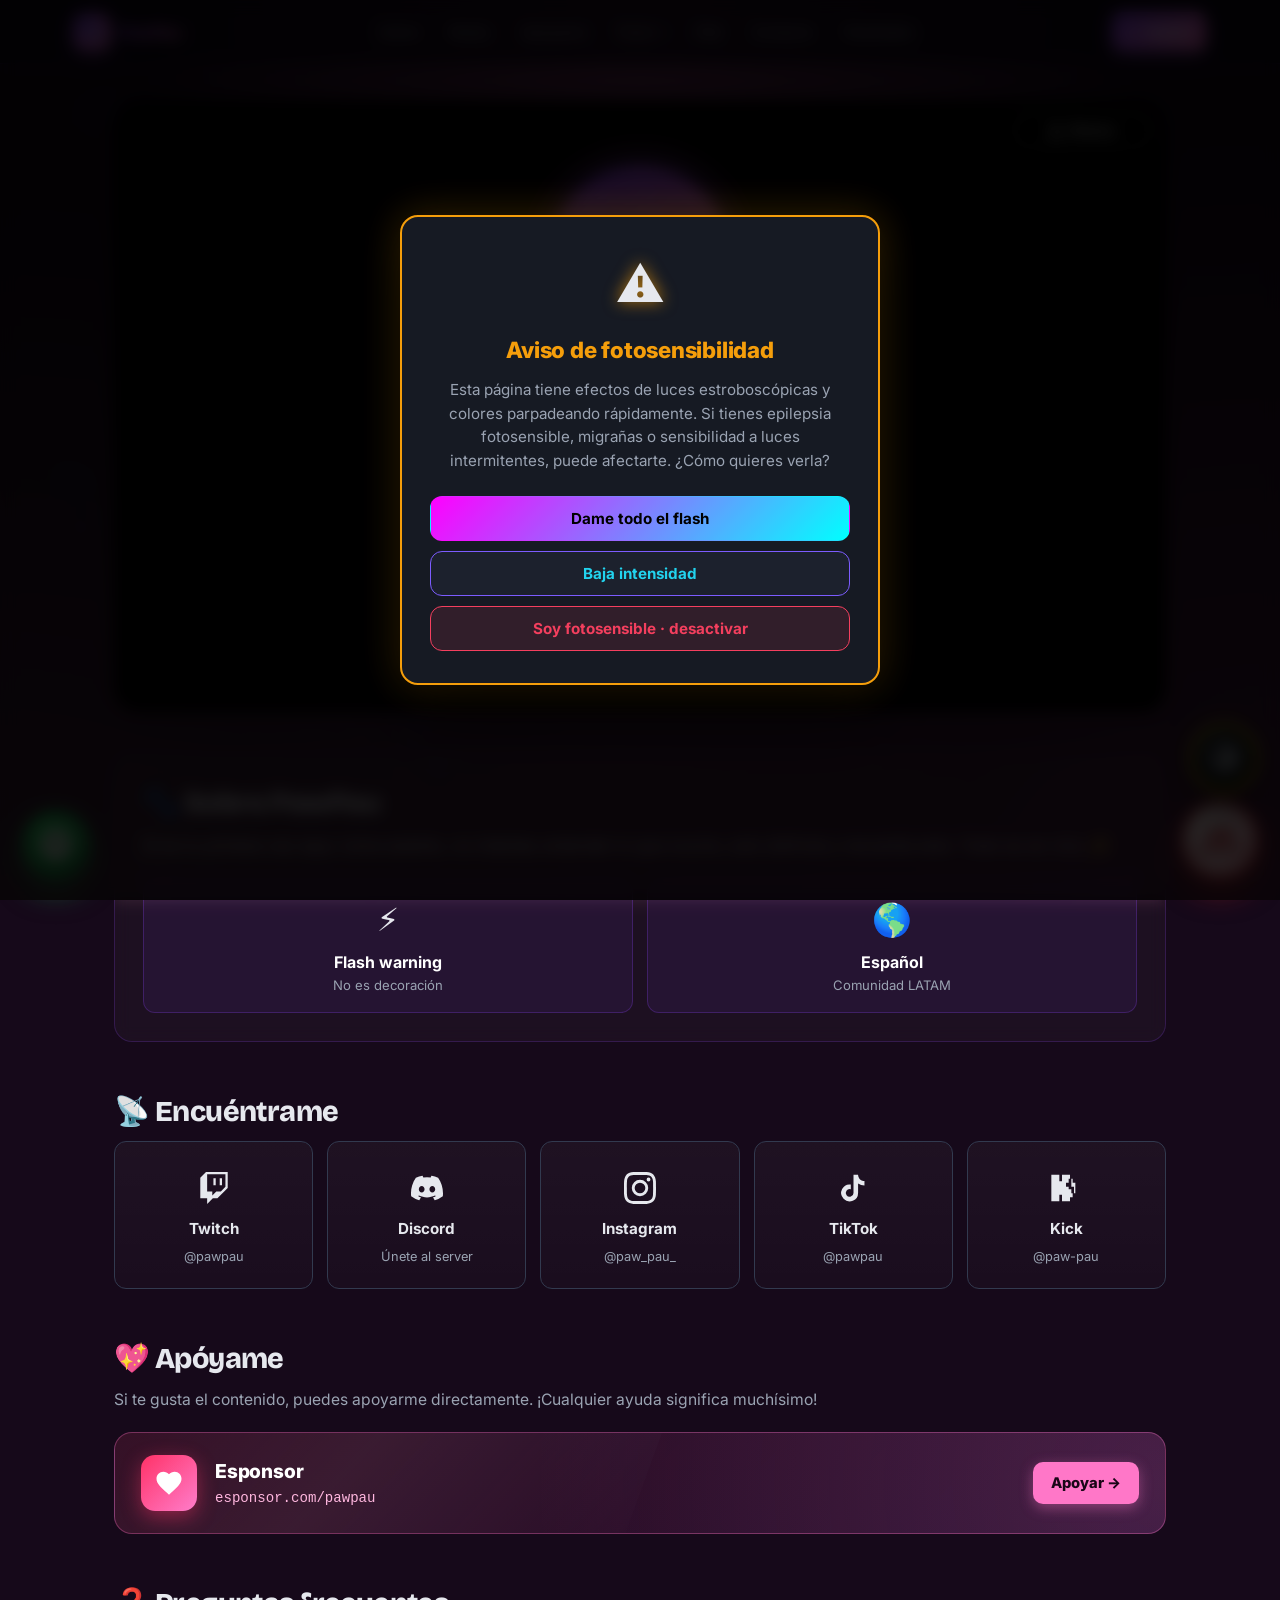
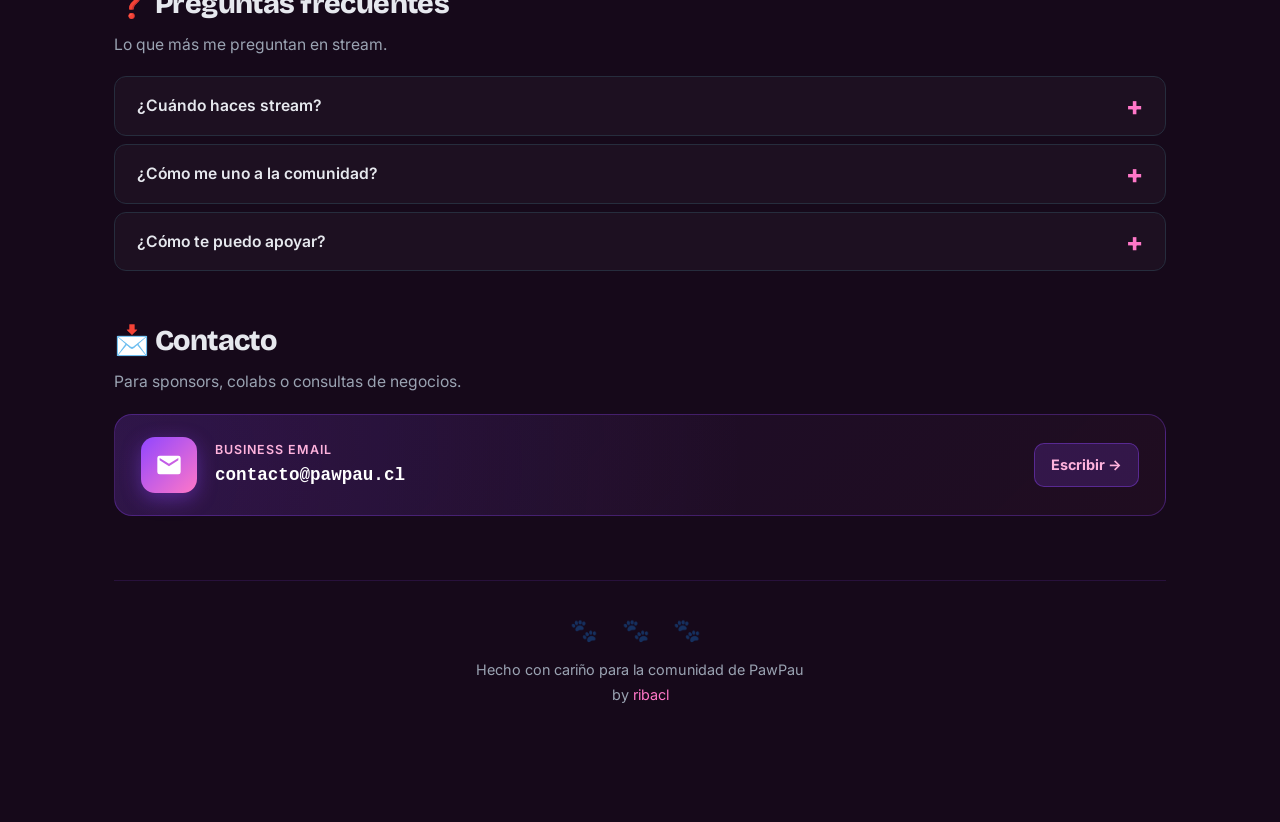
==== commit cf245605: "animacion pixel" ====
--- a/index.html
+++ b/index.html
@@ -53,14 +53,84 @@
   <button type="button" class="sw-skip" id="swSkip" aria-label="Saltar intro">Saltar ✕</button>
   <div class="sw-stage" aria-hidden="true">
     <div class="sw-sith">
-      <span class="sw-sith-cape"></span>
-      <span class="sw-sith-body"></span>
-      <span class="sw-sith-hood"></span>
+      <svg class="sw-sprite sw-sith-sprite" viewBox="0 0 24 36" preserveAspectRatio="xMidYMax meet" aria-hidden="true" shape-rendering="crispEdges">
+        <g fill="#000">
+          <rect x="9" y="0" width="6" height="2"/>
+          <rect x="8" y="2" width="8" height="2"/>
+          <rect x="7" y="4" width="10" height="2"/>
+          <rect x="6" y="6" width="12" height="2"/>
+          <rect x="5" y="8" width="3" height="4"/>
+          <rect x="16" y="8" width="3" height="4"/>
+          <rect x="6" y="12" width="12" height="2"/>
+        </g>
+        <rect x="8" y="8" width="8" height="4" fill="#1a1820"/>
+        <g fill="#2a2d36">
+          <rect x="4" y="14" width="16" height="2"/>
+          <rect x="3" y="16" width="18" height="2"/>
+        </g>
+        <g fill="#22252e">
+          <rect x="2" y="18" width="20" height="2"/>
+          <rect x="2" y="20" width="20" height="2"/>
+        </g>
+        <g fill="#1c1f27">
+          <rect x="1" y="22" width="22" height="2"/>
+          <rect x="1" y="24" width="22" height="2"/>
+        </g>
+        <g fill="#181a22">
+          <rect x="0" y="26" width="24" height="2"/>
+          <rect x="0" y="28" width="24" height="2"/>
+          <rect x="0" y="30" width="24" height="2"/>
+        </g>
+        <rect x="0" y="32" width="24" height="2" fill="#14171e"/>
+        <rect x="0" y="34" width="24" height="2" fill="#0e1018"/>
+        <rect x="11" y="14" width="2" height="14" fill="#1a1d25"/>
+      </svg>
       <span class="sw-sith-eyes"></span>
       <span class="sw-sith-arm"></span>
       <div class="sw-sith-saber">
         <span class="sw-sith-hilt"></span>
         <span class="sw-sith-blade"></span>
+      </div>
+    </div>
+    <div class="sw-jedi">
+      <svg class="sw-sprite sw-jedi-sprite" viewBox="0 0 24 28" preserveAspectRatio="xMidYMax meet" aria-hidden="true" shape-rendering="crispEdges">
+        <g fill="#5a7234">
+          <rect x="0" y="6" width="6" height="2"/>
+          <rect x="18" y="6" width="6" height="2"/>
+          <rect x="3" y="12" width="6" height="2"/>
+          <rect x="15" y="12" width="6" height="2"/>
+        </g>
+        <g fill="#80a052">
+          <rect x="1" y="8" width="6" height="2"/>
+          <rect x="17" y="8" width="6" height="2"/>
+          <rect x="2" y="10" width="6" height="2"/>
+          <rect x="16" y="10" width="6" height="2"/>
+        </g>
+        <rect x="7" y="4" width="10" height="2" fill="#a3bf6b"/>
+        <rect x="6" y="6" width="12" height="2" fill="#a3bf6b"/>
+        <rect x="6" y="8" width="12" height="4" fill="#80a052"/>
+        <rect x="7" y="12" width="10" height="2" fill="#6f8a44"/>
+        <rect x="9" y="9" width="2" height="2" fill="#1a1208"/>
+        <rect x="13" y="9" width="2" height="2" fill="#1a1208"/>
+        <rect x="9" y="9" width="1" height="1" fill="#fff"/>
+        <rect x="13" y="9" width="1" height="1" fill="#fff"/>
+        <rect x="11" y="11" width="2" height="1" fill="#5a7234"/>
+        <rect x="10" y="13" width="4" height="1" fill="#1a1208"/>
+        <g fill="#6b5235">
+          <rect x="6" y="14" width="12" height="2"/>
+          <rect x="5" y="16" width="14" height="2"/>
+        </g>
+        <rect x="4" y="18" width="16" height="2" fill="#5a4530"/>
+        <rect x="3" y="20" width="18" height="2" fill="#4a3a26"/>
+        <rect x="2" y="22" width="20" height="2" fill="#3d2f1d"/>
+        <rect x="1" y="24" width="22" height="2" fill="#2d2418"/>
+        <rect x="0" y="26" width="24" height="2" fill="#1f1810"/>
+      </svg>
+      <span class="sw-jedi-eyes"></span>
+      <span class="sw-jedi-arm"></span>
+      <div class="sw-jedi-saber">
+        <span class="sw-jedi-hilt"></span>
+        <span class="sw-jedi-blade"></span>
       </div>
     </div>
     <div class="sw-ignite-glow"></div>
--- a/css/styles.css
+++ b/css/styles.css
@@ -2994,101 +2994,69 @@
 }
 
 /* Sith silhouette */
+/* ===== Pixel-art shared ===== */
+.sw-sprite {
+  display: block;
+  width: 100%;
+  height: 100%;
+  image-rendering: pixelated;
+  image-rendering: -moz-crisp-edges;
+  image-rendering: crisp-edges;
+  filter: drop-shadow(0 4px 0 rgba(0, 0, 0, 0.5));
+}
+
 .sw-sith {
   position: relative;
   width: 180px;
-  height: 320px;
+  height: 270px;
   opacity: 0;
   transform: translateY(20px) scale(0.96);
   animation: sw-sith-in 1.0s cubic-bezier(.2,.8,.2,1) 0.5s forwards;
 }
-.sw-sith-cape {
-  position: absolute;
-  bottom: 0;
+/* Glowing red sith eyes — pixel blocks overlaid on sprite */
+.sw-sith-eyes {
+  position: absolute;
+  top: 24%;
   left: 50%;
-  width: 200px;
-  height: 270px;
-  background: linear-gradient(180deg, transparent 0%, #050608 28%, #0a0c12 100%);
-  transform: translateX(-50%);
-  clip-path: polygon(30% 0, 70% 0, 100% 100%, 0 100%);
-  filter: blur(0.6px);
-}
-.sw-sith-body {
-  position: absolute;
-  bottom: 0;
-  left: 50%;
-  width: 130px;
-  height: 280px;
-  background: #02030a;
-  transform: translateX(-50%);
-  clip-path: polygon(28% 0, 72% 0, 90% 22%, 100% 100%, 0 100%, 10% 22%);
-  box-shadow: inset 4px 0 10px rgba(255, 255, 255, 0.04);
-}
-.sw-sith-hood {
-  position: absolute;
-  top: 6px;
-  left: 50%;
-  width: 100px;
-  height: 110px;
-  background: #000;
-  transform: translateX(-50%);
-  border-radius: 50% 50% 28% 28% / 60% 60% 35% 35%;
-  box-shadow: inset 8px 6px 18px rgba(255, 255, 255, 0.05);
-}
-.sw-sith-hood::after {
-  content: '';
-  position: absolute;
-  top: 42%;
-  left: 50%;
-  width: 50px;
-  height: 22px;
-  background: #000;
-  transform: translateX(-50%);
-  border-radius: 50%;
-  box-shadow: 0 4px 6px rgba(0, 0, 0, 0.8);
-}
-/* Glowing red sith eyes */
-.sw-sith-eyes {
-  position: absolute;
-  top: 56px;
-  left: 50%;
-  width: 50px;
-  height: 8px;
+  width: 38%;
+  height: 4%;
   transform: translateX(-50%);
   opacity: 0;
   animation: sw-eyes-glow 4.0s ease-in 1.4s forwards;
+  z-index: 4;
 }
 .sw-sith-eyes::before,
 .sw-sith-eyes::after {
   content: '';
   position: absolute;
   top: 0;
-  width: 9px;
-  height: 5px;
-  border-radius: 50%;
-  background: #ffd0d0;
-  box-shadow: 0 0 6px 2px #ff3030, 0 0 12px 4px rgba(255, 40, 40, 0.7);
-}
-.sw-sith-eyes::before { left: 4px; }
-.sw-sith-eyes::after  { right: 4px; }
-
-/* Arm reaching out + saber */
+  width: 22%;
+  height: 100%;
+  background: #ff2020;
+  box-shadow:
+    0 0 0 2px rgba(255, 50, 50, 0.6),
+    0 0 0 5px rgba(255, 50, 50, 0.25);
+}
+.sw-sith-eyes::before { left: 14%; }
+.sw-sith-eyes::after  { right: 14%; }
+
+/* Arm reaching out + saber — pixel-art (no border-radius) */
 .sw-sith-arm {
   position: absolute;
-  top: 51%;
+  top: 50%;
   left: 50%;
   width: 60px;
-  height: 14px;
-  background: #02030a;
-  transform: translateX(8px) rotate(-12deg);
+  height: 12px;
+  background: #22252e;
+  transform: translateX(6px) rotate(-12deg);
   transform-origin: 0% 50%;
-  border-radius: 4px;
   z-index: 2;
+  box-shadow: 0 4px 0 #14171e;
 }
 .sw-sith-saber {
   --sx: 60px;
   position: absolute;
-  top: 52%;
+  top: 51%;
   left: 50%;
   display: flex;
   align-items: center;
@@ -3098,36 +3066,42 @@
   animation: sw-sith-pose 3.5s cubic-bezier(.4, 0, .3, 1) 2.0s forwards;
 }
 .sw-sith-hilt {
-  width: 56px;
-  height: 18px;
-  border-radius: 3px;
-  background: linear-gradient(180deg, #c8ccd2 0%, #8a8f97 35%, #2a2e34 65%, #6c7178 100%);
-  box-shadow: inset 0 0 0 1px rgba(0, 0, 0, 0.55), 0 2px 6px rgba(0, 0, 0, 0.7);
+  width: 48px;
+  height: 16px;
+  background:
+    linear-gradient(180deg,
+      #c8ccd2 0%, #c8ccd2 25%,
+      #8a8f97 25%, #8a8f97 50%,
+      #4a4e54 50%, #4a4e54 75%,
+      #2a2e34 75%, #2a2e34 100%);
   position: relative;
   flex-shrink: 0;
   z-index: 2;
+  box-shadow: 0 0 0 2px #000;
 }
 .sw-sith-hilt::after {
   content: '';
   position: absolute;
-  top: -3px;
-  bottom: -3px;
-  right: -3px;
-  width: 10px;
+  top: -2px;
+  bottom: -2px;
+  right: -8px;
+  width: 8px;
   background: #14171c;
-  border-radius: 2px;
+  box-shadow: 0 0 0 2px #000;
 }
 .sw-sith-blade {
-  width: 230px;
+  width: 220px;
   max-width: 38vw;
-  height: 11px;
-  border-radius: 6px;
-  background: #ffeaea;
+  height: 12px;
+  background: #fff;
+  position: relative;
   box-shadow:
-    0 0 6px 1px #ffffff,
-    0 0 16px 4px #ff3030,
-    0 0 32px 10px rgba(255, 48, 48, 0.75),
-    0 0 60px 18px rgba(255, 48, 48, 0.4);
+    0 -4px 0 0 #ff3030,
+    0 4px 0 0 #ff3030,
+    0 -8px 0 0 rgba(255, 48, 48, 0.55),
+    0 8px 0 0 rgba(255, 48, 48, 0.55),
+    0 -14px 0 0 rgba(255, 48, 48, 0.25),
+    0 14px 0 0 rgba(255, 48, 48, 0.25);
   transform: scaleX(0);
   transform-origin: left center;
   animation: sw-blade-ignite 0.55s cubic-bezier(.3, .8, .4, 1) 1.4s forwards;
@@ -3186,16 +3160,124 @@
 @keyframes sw-text-in { to { opacity: 1; } }
 
 @media (max-width: 480px) {
-  .sw-stage { height: 300px; }
-  .sw-sith { width: 150px; height: 270px; }
-  .sw-sith-cape { width: 170px; height: 230px; }
-  .sw-sith-body { width: 110px; height: 240px; }
-  .sw-sith-hood { width: 86px; height: 96px; }
-  .sw-sith-arm { width: 50px; height: 12px; }
-  .sw-sith-saber { --sx: 50px; }
-  .sw-sith-hilt { width: 48px; height: 16px; }
-  .sw-sith-blade { width: 160px; height: 9px; }
-  .sw-sith-eyes { top: 48px; width: 44px; height: 7px; }
+  .sw-stage { height: 280px; }
+  .sw-sith { width: 140px; height: 220px; }
+  .sw-sith-arm { width: 46px; height: 10px; }
+  .sw-sith-saber { --sx: 46px; }
+  .sw-sith-hilt { width: 38px; height: 13px; }
+  .sw-sith-blade { width: 150px; height: 10px; }
+}
+
+/* ===== Jedi (Yoda) variant ===== */
+/* Show one variant at a time. Default = sith. */
+.sw-intro .sw-jedi { display: none; }
+.sw-intro--jedi .sw-sith { display: none; }
+.sw-intro--jedi .sw-jedi { display: block; }
+
+/* Recolor ignition glow for jedi (green) */
+.sw-intro--jedi .sw-ignite-glow {
+  background: #5cff7a;
+  box-shadow:
+    0 0 80px 50px rgba(60, 255, 110, 0.55),
+    0 0 180px 100px rgba(60, 255, 110, 0.32),
+    0 0 320px 180px rgba(0, 180, 60, 0.18);
+}
+/* Recolor headline for jedi (light green) */
+.sw-intro--jedi .sw-text {
+  color: #c9ffb8;
+  text-shadow: 0 0 20px rgba(120, 255, 140, 0.55), 0 0 40px rgba(120, 255, 140, 0.25);
+}
+
+.sw-jedi {
+  position: relative;
+  width: 220px;
+  height: 280px;
+  opacity: 0;
+  transform: translateY(20px) scale(0.96);
+  animation: sw-sith-in 1.0s cubic-bezier(.2,.8,.2,1) 0.5s forwards;
+}
+/* Eye blink overlay (kept blank — eyes baked into sprite) */
+.sw-jedi-eyes { display: none; }
+
+.sw-jedi-arm {
+  position: absolute;
+  top: 60%;
+  left: 50%;
+  width: 48px;
+  height: 12px;
+  background: #4a3a24;
+  transform: translateX(6px) rotate(-25deg);
+  transform-origin: 0% 50%;
+  z-index: 2;
+  box-shadow: 0 4px 0 #2d2418;
+}
+.sw-jedi-saber {
+  --jx: 48px;
+  position: absolute;
+  top: 61%;
+  left: 50%;
+  display: flex;
+  align-items: center;
+  transform: translateX(var(--jx)) rotate(-25deg);
+  transform-origin: 0% 50%;
+  z-index: 3;
+  animation: sw-jedi-pose 3.5s cubic-bezier(.4, 0, .3, 1) 2.0s forwards;
+}
+.sw-jedi-hilt {
+  width: 40px;
+  height: 14px;
+  background:
+    linear-gradient(180deg,
+      #c8ccd2 0%, #c8ccd2 25%,
+      #8a8f97 25%, #8a8f97 50%,
+      #4a4e54 50%, #4a4e54 75%,
+      #2a2e34 75%, #2a2e34 100%);
+  position: relative;
+  flex-shrink: 0;
+  z-index: 2;
+  box-shadow: 0 0 0 2px #000;
+}
+.sw-jedi-hilt::after {
+  content: '';
+  position: absolute;
+  top: -2px;
+  bottom: -2px;
+  right: -8px;
+  width: 8px;
+  background: #14171c;
+  box-shadow: 0 0 0 2px #000;
+}
+.sw-jedi-blade {
+  width: 170px;
+  max-width: 30vw;
+  height: 10px;
+  background: #fff;
+  position: relative;
+  box-shadow:
+    0 -4px 0 0 #5cff7a,
+    0 4px 0 0 #5cff7a,
+    0 -8px 0 0 rgba(92, 255, 122, 0.55),
+    0 8px 0 0 rgba(92, 255, 122, 0.55),
+    0 -14px 0 0 rgba(92, 255, 122, 0.25),
+    0 14px 0 0 rgba(92, 255, 122, 0.25);
+  transform: scaleX(0);
+  transform-origin: left center;
+  animation: sw-blade-ignite 0.55s cubic-bezier(.3, .8, .4, 1) 1.4s forwards;
+}
+
+@keyframes sw-jedi-pose {
+  0%   { transform: translateX(var(--jx)) rotate(-25deg); }
+  35%  { transform: translateX(var(--jx)) rotate(-50deg); }
+  70%  { transform: translateX(var(--jx)) rotate(-35deg); }
+  100% { transform: translateX(var(--jx)) rotate(-40deg); }
+}
+
+@media (max-width: 480px) {
+  .sw-jedi { width: 150px; height: 200px; }
+  .sw-jedi-arm { width: 40px; height: 10px; }
+  .sw-jedi-saber { --jx: 40px; }
+  .sw-jedi-hilt { width: 32px; height: 12px; }
+  .sw-jedi-blade { width: 130px; height: 8px; }
 }
 
 /* ===== FAB Star Wars Day ===== */
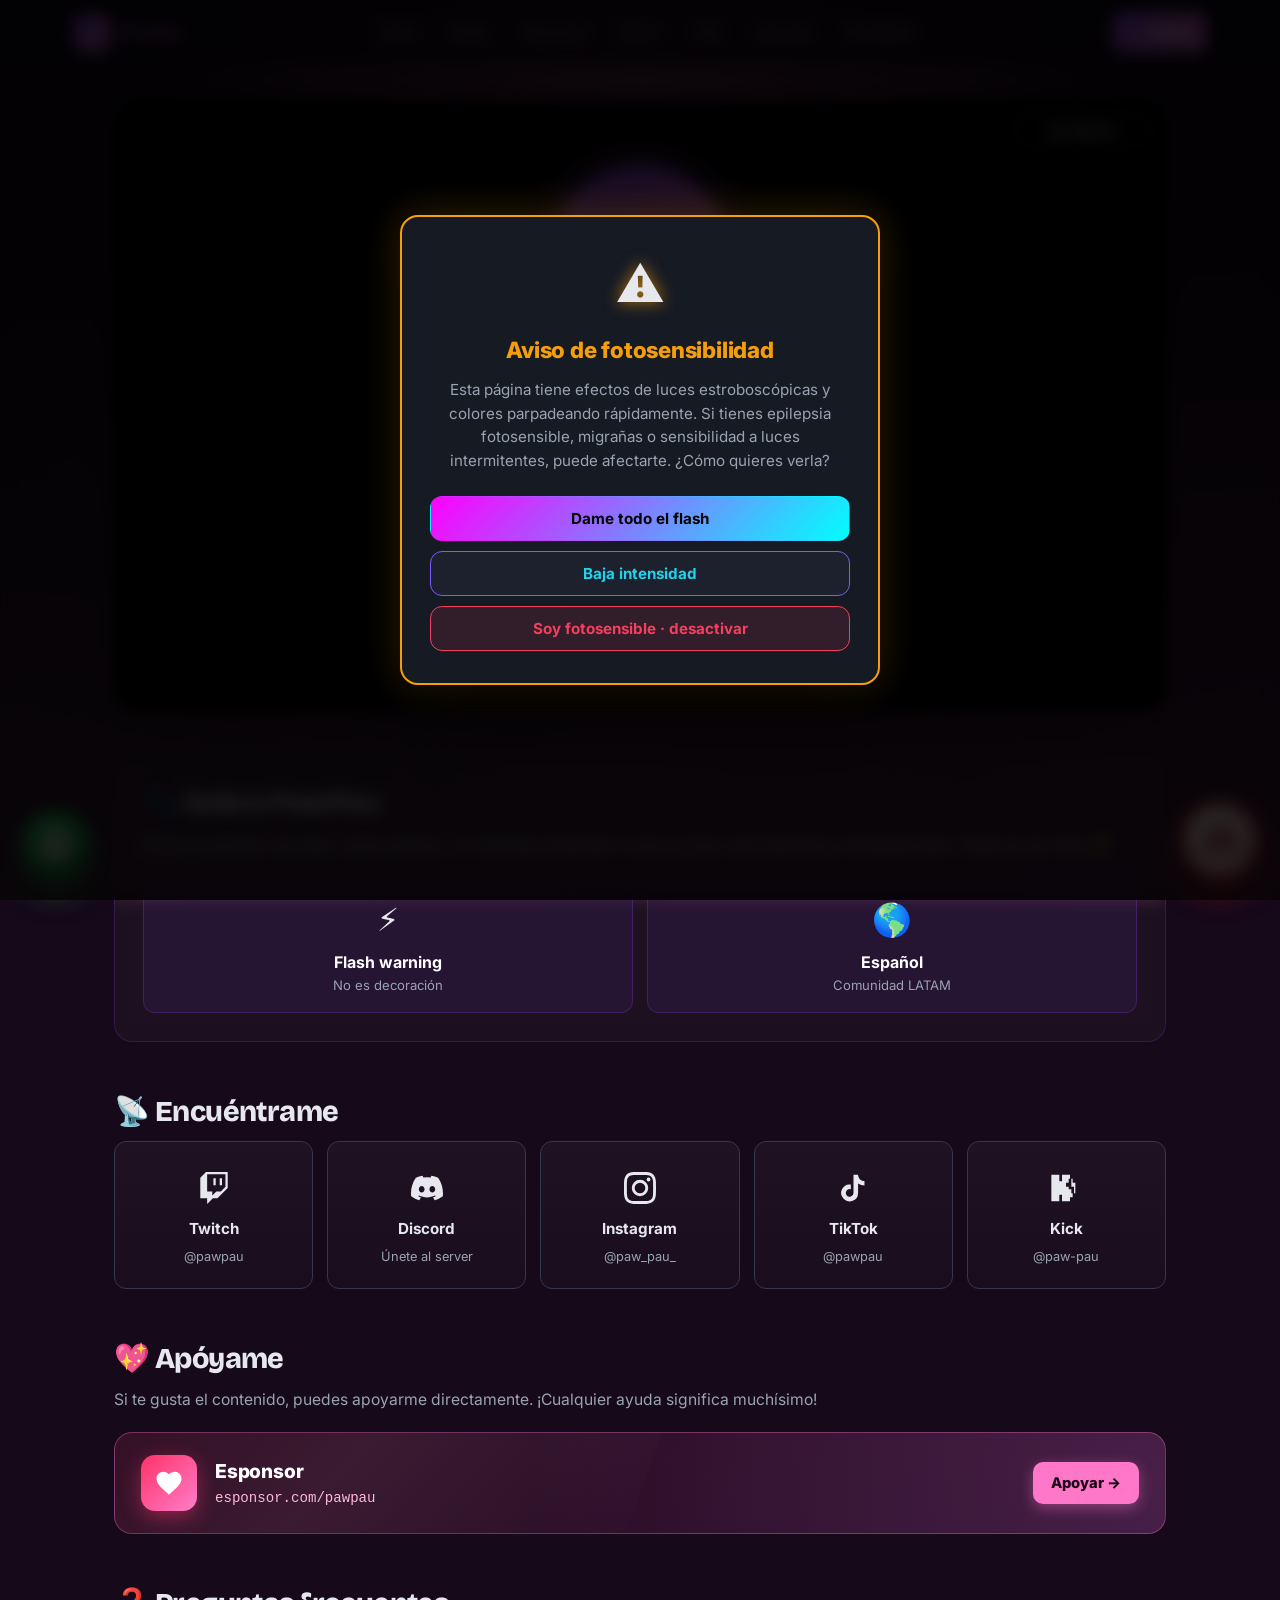
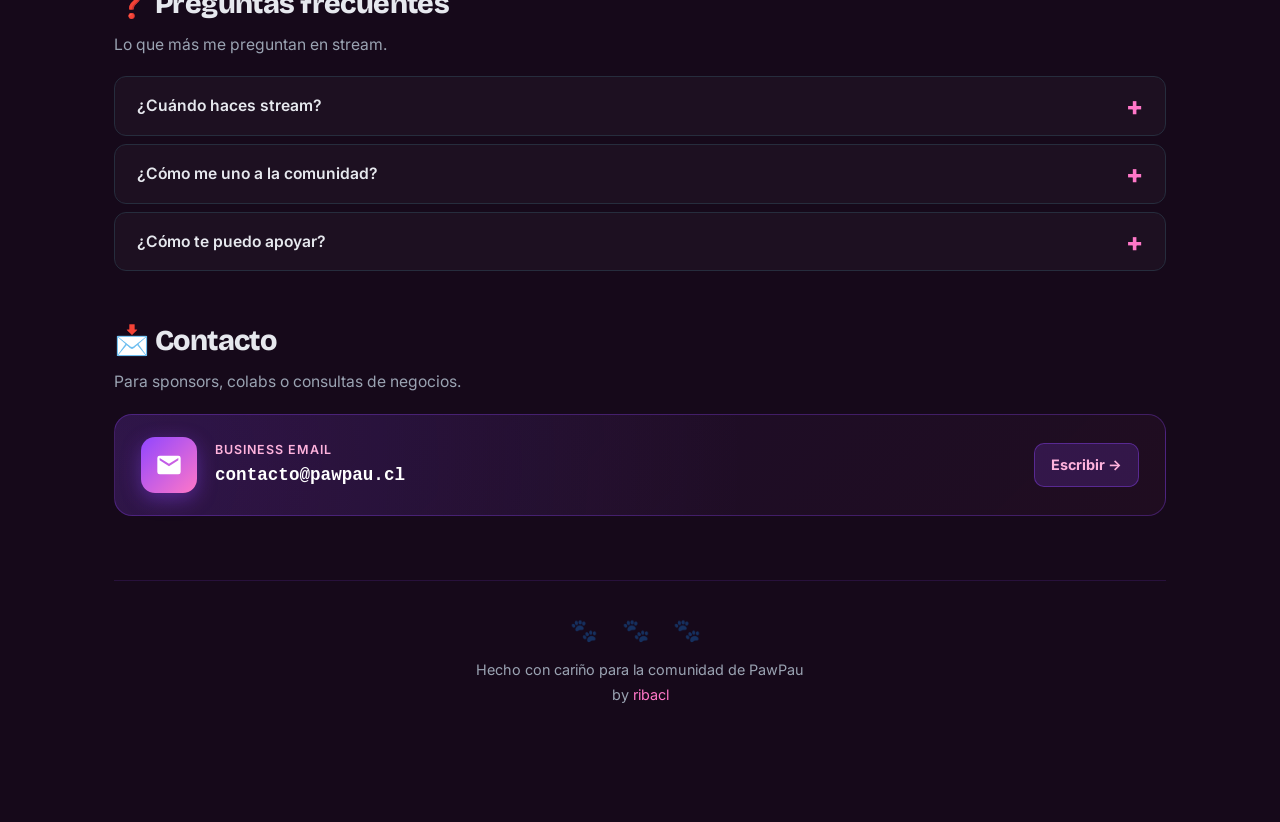
==== commit 7219fe0e: "Estatus en los 4 slide" ====
--- a/index.html
+++ b/index.html
@@ -241,12 +241,12 @@
         </div>
         <h1 class="hero-name"><span class="hero-name-accent">PawPau</span></h1>
         <p class="hero-tagline">𝐄𝐥 𝐟𝐥𝐚𝐬𝐡 𝐰𝐚𝐫𝐧𝐢𝐧𝐠 𝐞𝐧 𝐦𝐢 𝐜𝐚𝐧𝐚𝐥 𝐞𝐬 𝐫𝐞𝐚𝐥</p>
-        <div class="live-info" id="liveInfo" style="display:none">
-          <div class="live-info-title" id="liveTitle">—</div>
+        <div class="live-info" style="display:none">
+          <div class="live-info-title">—</div>
           <div class="live-info-meta">
-            <span id="liveGame">—</span>
+            <span class="live-game">—</span>
             <span class="dot-sep">·</span>
-            <span id="liveViewers">—</span>
+            <span class="live-viewers">—</span>
           </div>
         </div>
         <div class="hero-cta">
@@ -278,6 +278,14 @@
         </div>
         <h1 class="hero-name"><span class="hero-name-accent">Mañitas</span></h1>
         <p class="hero-tagline">✨Dibujante enmañada y creadora de ropita✨</p>
+        <div class="live-info" style="display:none">
+          <div class="live-info-title">—</div>
+          <div class="live-info-meta">
+            <span class="live-game">—</span>
+            <span class="dot-sep">·</span>
+            <span class="live-viewers">—</span>
+          </div>
+        </div>
         <div class="hero-cta">
           <a class="btn-twitch" href="https://www.twitch.tv/pawpau" target="_blank" rel="noopener">
             <svg viewBox="0 0 24 24" fill="currentColor" aria-hidden="true" width="20" height="20">
@@ -307,6 +315,14 @@
         </div>
         <h1 class="hero-name"><span class="hero-name-accent">Mikel</span></h1>
         <p class="hero-tagline">El Teclas</p>
+        <div class="live-info" style="display:none">
+          <div class="live-info-title">—</div>
+          <div class="live-info-meta">
+            <span class="live-game">—</span>
+            <span class="dot-sep">·</span>
+            <span class="live-viewers">—</span>
+          </div>
+        </div>
         <div class="hero-cta">
           <a class="btn-twitch" href="https://www.twitch.tv/pawpau" target="_blank" rel="noopener">
             <svg viewBox="0 0 24 24" fill="currentColor" aria-hidden="true" width="20" height="20">
@@ -336,6 +352,14 @@
         </div>
         <h1 class="hero-name"><span class="hero-name-accent">Chimuelo</span></h1>
         <p class="hero-tagline">𝑪𝒉𝒊𝒎𝒖𝒆𝒍𝒐 𝑽𝒂𝒎𝒑𝒊𝒓𝒆 𝑩𝒓𝒊𝒕𝒊𝒔𝒉 𝑺𝒎𝒂𝒓𝒕</p>
+        <div class="live-info" style="display:none">
+          <div class="live-info-title">—</div>
+          <div class="live-info-meta">
+            <span class="live-game">—</span>
+            <span class="dot-sep">·</span>
+            <span class="live-viewers">—</span>
+          </div>
+        </div>
         <div class="hero-cta">
           <a class="btn-twitch" href="https://www.twitch.tv/pawpau" target="_blank" rel="noopener">
             <svg viewBox="0 0 24 24" fill="currentColor" aria-hidden="true" width="20" height="20">
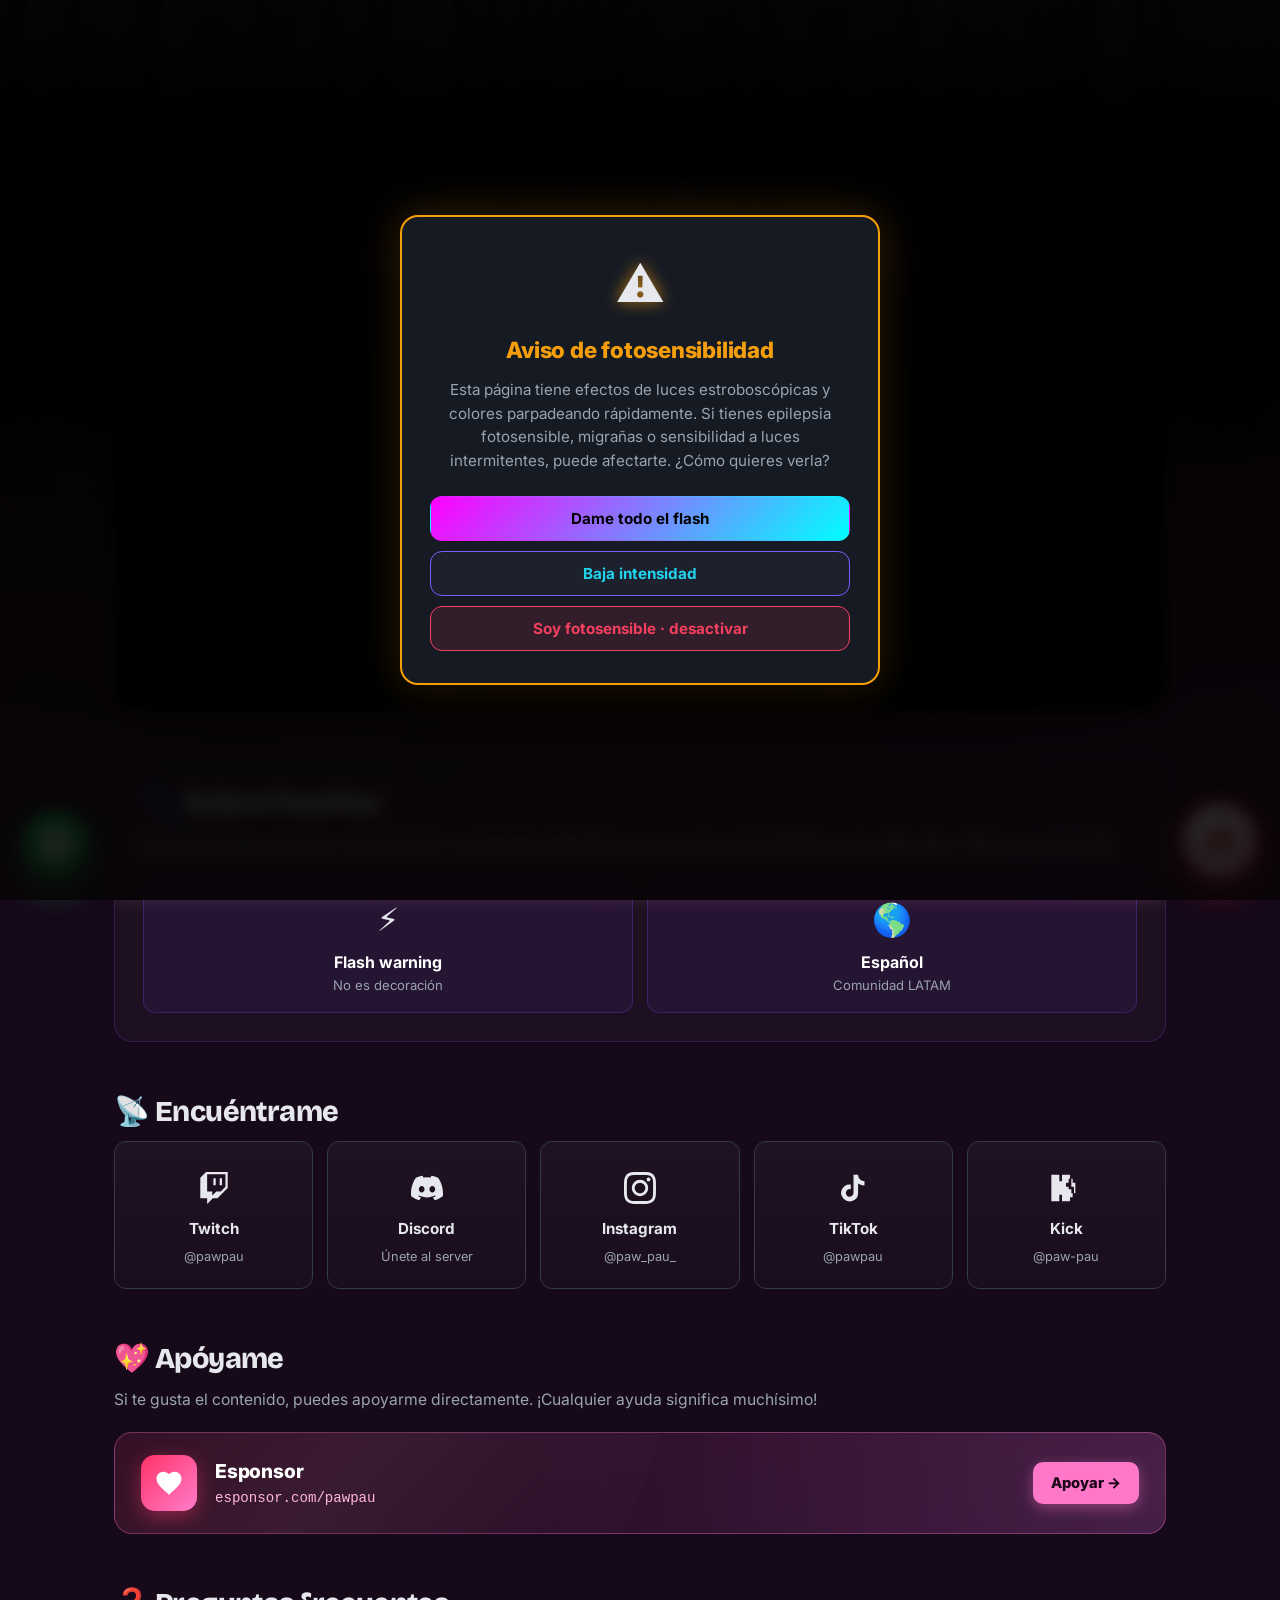
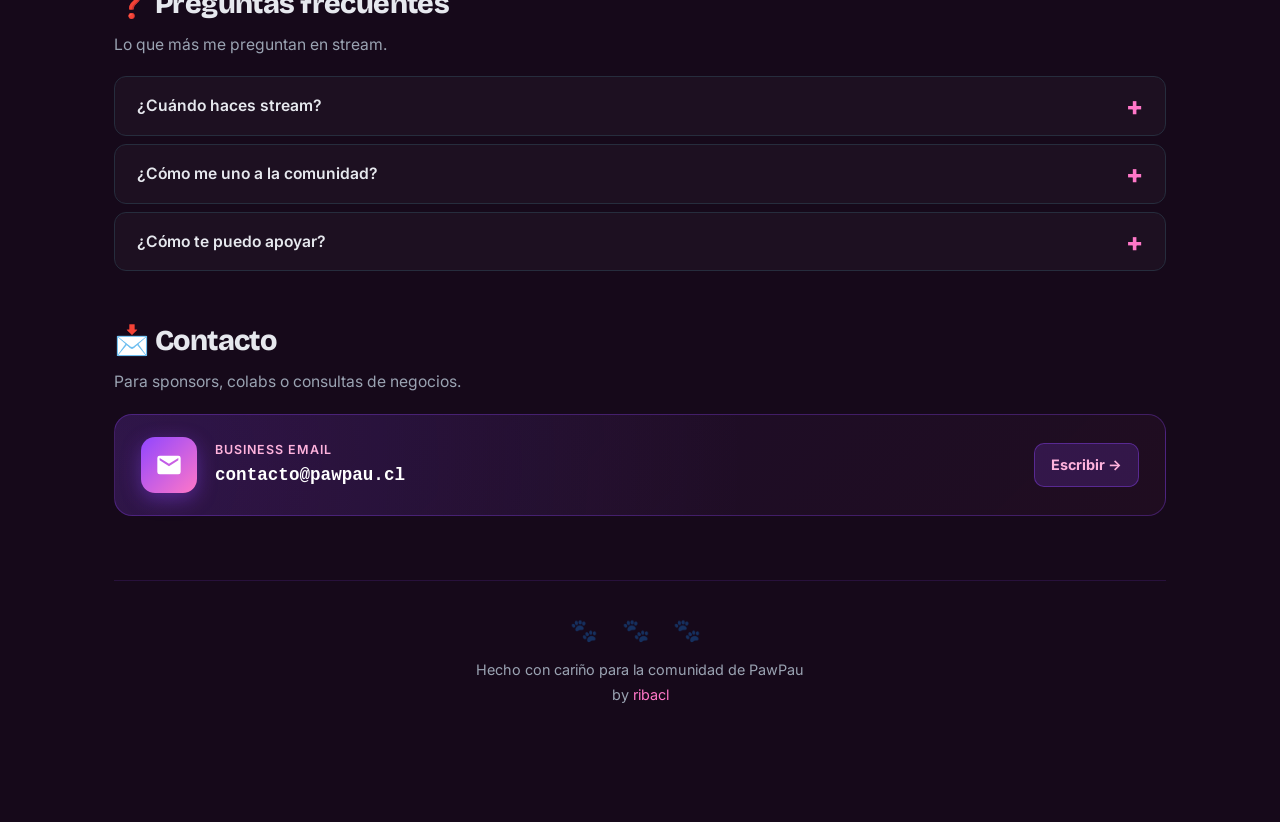
==== commit 6262e742: "chasquilla" ====
--- a/index.html
+++ b/index.html
@@ -47,6 +47,18 @@
 </script>
 </head>
 <body class="landing-body">
+
+<!-- ===== Chasquilla (cortina himecut, parte al hover/touch) ===== -->
+<div class="chasquilla" id="chasquilla" aria-hidden="true">
+  <div class="cha-half cha-half--left">
+    <span class="cha-shine cha-shine--bang"></span>
+    <span class="cha-shine cha-shine--side"></span>
+  </div>
+  <div class="cha-half cha-half--right">
+    <span class="cha-shine cha-shine--bang"></span>
+    <span class="cha-shine cha-shine--side"></span>
+  </div>
+</div>
 
 <!-- ===== Star Wars Day intro (4 de mayo) ===== -->
 <div class="sw-intro" id="swIntro" role="dialog" aria-label="May the Force be with you" hidden>
--- a/css/styles.css
+++ b/css/styles.css
@@ -3375,3 +3375,82 @@
   .fab-sw-deathstar { width: 32px; height: 32px; }
   .fab-sw-deathstar::before { width: 9px; height: 9px; }
 }
+
+/* ============================================
+   Chasquilla (cortina himecut, CSS puro: cubre top 50vh, abre al hover/touch)
+   ============================================ */
+.chasquilla {
+  position: fixed;
+  top: 0;
+  left: 0;
+  right: 0;
+  height: 50vh;
+  pointer-events: none;
+  z-index: 1200;
+  overflow: visible;
+  filter: drop-shadow(0 12px 26px rgba(0, 0, 0, 0.55));
+}
+.cha-half {
+  position: absolute;
+  top: 0;
+  width: 50%;
+  height: 100%;
+}
+/* mechones individuales (generados via JS) */
+@property --push {
+  syntax: '<number>';
+  inherits: false;
+  initial-value: 0;
+}
+.cha-strand {
+  position: absolute;
+  top: 0;
+  background:
+    linear-gradient(180deg,
+      hsl(260, 22%, calc(7% + var(--tone, 0) * 0.5%)) 0%,
+      hsl(260, 18%, 4%) 28%,
+      hsl(255, 12%, 2%) 100%);
+  border-radius: 0 0 50% 50% / 0 0 18% 18%;
+  box-shadow:
+    inset 0.5px 0 0 rgba(255,255,255,0.05),
+    inset -0.5px 0 0 rgba(0,0,0,0.6);
+  pointer-events: none;
+  transform-origin: top center;
+  transform: rotate(calc(var(--push, 0) * 1deg));
+  transition: transform 0.55s cubic-bezier(0.22, 1, 0.32, 1);
+  will-change: transform;
+}
+.cha-half--left  { left: 0; }
+.cha-half--right { right: 0; }
+/* anime shine band horizontal (forehead bang) */
+.cha-shine--bang {
+  position: absolute;
+  left: 6%;
+  right: 6%;
+  top: 6%;
+  height: 14px;
+  border-radius: 8px;
+  background: linear-gradient(90deg,
+    transparent 0%,
+    rgba(210,222,255,0.0) 8%,
+    rgba(210,222,255,0.55) 50%,
+    rgba(210,222,255,0.0) 92%,
+    transparent 100%);
+  filter: blur(3px);
+  pointer-events: none;
+}
+/* anime shine vertical (sidelock) cerca exterior */
+.cha-shine--side {
+  position: absolute;
+  top: 14%;
+  bottom: 8%;
+  width: 22px;
+  background: linear-gradient(180deg,
+    rgba(210,222,255,0.55) 0%,
+    rgba(210,222,255,0.18) 50%,
+    rgba(210,222,255,0) 100%);
+  filter: blur(4px);
+  pointer-events: none;
+}
+.cha-half--left  .cha-shine--side { left: 12%; }
+.cha-half--right .cha-shine--side { right: 12%; left: auto; }
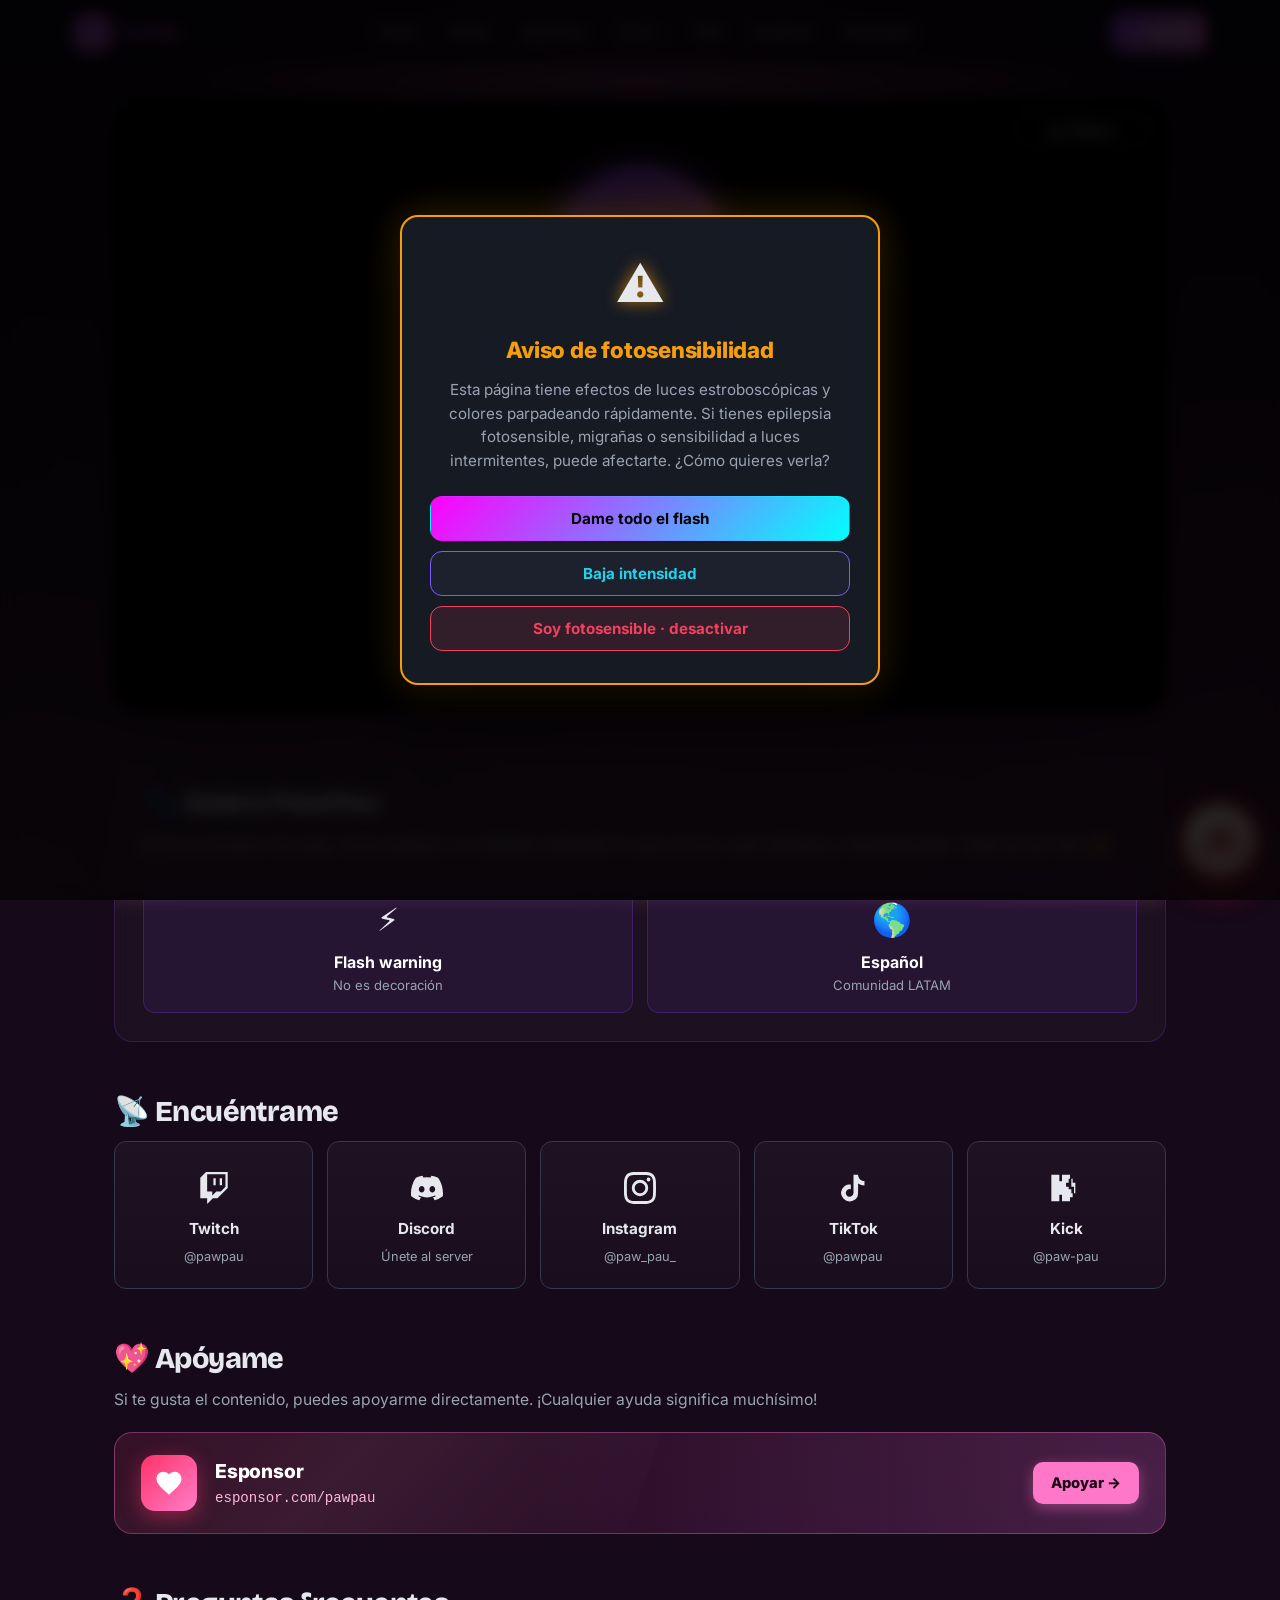
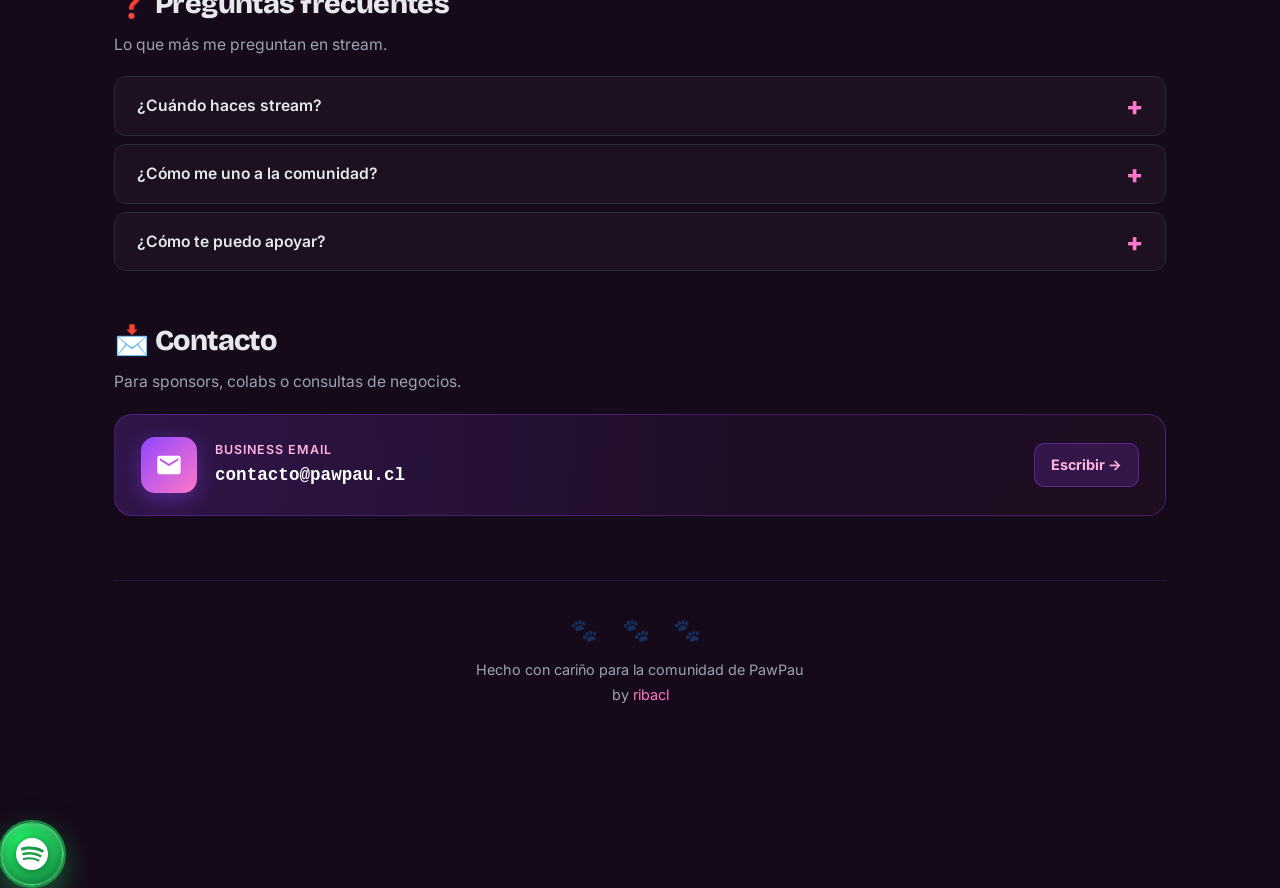
==== commit be7dc0c3: "reformas" ====
--- a/index.html
+++ b/index.html
@@ -31,7 +31,8 @@
 <link rel="preconnect" href="https://fonts.gstatic.com" crossorigin>
 <link href="https://fonts.googleapis.com/css2?family=Inter:wght@400;500;600;700;800;900&family=Bricolage+Grotesque:wght@700;800;900&display=swap" rel="stylesheet">
 <link rel="stylesheet" href="https://cdn.jsdelivr.net/npm/swiper@11/swiper-bundle.min.css">
-<link rel="stylesheet" href="css/styles.css">
+<link rel="stylesheet" href="css/base.css">
+<link rel="stylesheet" href="css/landing.css">
 <script>
   (function () {
     try {
@@ -47,109 +48,6 @@
 </script>
 </head>
 <body class="landing-body">
-
-<!-- ===== Chasquilla (cortina himecut, parte al hover/touch) ===== -->
-<div class="chasquilla" id="chasquilla" aria-hidden="true">
-  <div class="cha-half cha-half--left">
-    <span class="cha-shine cha-shine--bang"></span>
-    <span class="cha-shine cha-shine--side"></span>
-  </div>
-  <div class="cha-half cha-half--right">
-    <span class="cha-shine cha-shine--bang"></span>
-    <span class="cha-shine cha-shine--side"></span>
-  </div>
-</div>
-
-<!-- ===== Star Wars Day intro (4 de mayo) ===== -->
-<div class="sw-intro" id="swIntro" role="dialog" aria-label="May the Force be with you" hidden>
-  <button type="button" class="sw-skip" id="swSkip" aria-label="Saltar intro">Saltar ✕</button>
-  <div class="sw-stage" aria-hidden="true">
-    <div class="sw-sith">
-      <svg class="sw-sprite sw-sith-sprite" viewBox="0 0 24 36" preserveAspectRatio="xMidYMax meet" aria-hidden="true" shape-rendering="crispEdges">
-        <g fill="#000">
-          <rect x="9" y="0" width="6" height="2"/>
-          <rect x="8" y="2" width="8" height="2"/>
-          <rect x="7" y="4" width="10" height="2"/>
-          <rect x="6" y="6" width="12" height="2"/>
-          <rect x="5" y="8" width="3" height="4"/>
-          <rect x="16" y="8" width="3" height="4"/>
-          <rect x="6" y="12" width="12" height="2"/>
-        </g>
-        <rect x="8" y="8" width="8" height="4" fill="#1a1820"/>
-        <g fill="#2a2d36">
-          <rect x="4" y="14" width="16" height="2"/>
-          <rect x="3" y="16" width="18" height="2"/>
-        </g>
-        <g fill="#22252e">
-          <rect x="2" y="18" width="20" height="2"/>
-          <rect x="2" y="20" width="20" height="2"/>
-        </g>
-        <g fill="#1c1f27">
-          <rect x="1" y="22" width="22" height="2"/>
-          <rect x="1" y="24" width="22" height="2"/>
-        </g>
-        <g fill="#181a22">
-          <rect x="0" y="26" width="24" height="2"/>
-          <rect x="0" y="28" width="24" height="2"/>
-          <rect x="0" y="30" width="24" height="2"/>
-        </g>
-        <rect x="0" y="32" width="24" height="2" fill="#14171e"/>
-        <rect x="0" y="34" width="24" height="2" fill="#0e1018"/>
-        <rect x="11" y="14" width="2" height="14" fill="#1a1d25"/>
-      </svg>
-      <span class="sw-sith-eyes"></span>
-      <span class="sw-sith-arm"></span>
-      <div class="sw-sith-saber">
-        <span class="sw-sith-hilt"></span>
-        <span class="sw-sith-blade"></span>
-      </div>
-    </div>
-    <div class="sw-jedi">
-      <svg class="sw-sprite sw-jedi-sprite" viewBox="0 0 24 28" preserveAspectRatio="xMidYMax meet" aria-hidden="true" shape-rendering="crispEdges">
-        <g fill="#5a7234">
-          <rect x="0" y="6" width="6" height="2"/>
-          <rect x="18" y="6" width="6" height="2"/>
-          <rect x="3" y="12" width="6" height="2"/>
-          <rect x="15" y="12" width="6" height="2"/>
-        </g>
-        <g fill="#80a052">
-          <rect x="1" y="8" width="6" height="2"/>
-          <rect x="17" y="8" width="6" height="2"/>
-          <rect x="2" y="10" width="6" height="2"/>
-          <rect x="16" y="10" width="6" height="2"/>
-        </g>
-        <rect x="7" y="4" width="10" height="2" fill="#a3bf6b"/>
-        <rect x="6" y="6" width="12" height="2" fill="#a3bf6b"/>
-        <rect x="6" y="8" width="12" height="4" fill="#80a052"/>
-        <rect x="7" y="12" width="10" height="2" fill="#6f8a44"/>
-        <rect x="9" y="9" width="2" height="2" fill="#1a1208"/>
-        <rect x="13" y="9" width="2" height="2" fill="#1a1208"/>
-        <rect x="9" y="9" width="1" height="1" fill="#fff"/>
-        <rect x="13" y="9" width="1" height="1" fill="#fff"/>
-        <rect x="11" y="11" width="2" height="1" fill="#5a7234"/>
-        <rect x="10" y="13" width="4" height="1" fill="#1a1208"/>
-        <g fill="#6b5235">
-          <rect x="6" y="14" width="12" height="2"/>
-          <rect x="5" y="16" width="14" height="2"/>
-        </g>
-        <rect x="4" y="18" width="16" height="2" fill="#5a4530"/>
-        <rect x="3" y="20" width="18" height="2" fill="#4a3a26"/>
-        <rect x="2" y="22" width="20" height="2" fill="#3d2f1d"/>
-        <rect x="1" y="24" width="22" height="2" fill="#2d2418"/>
-        <rect x="0" y="26" width="24" height="2" fill="#1f1810"/>
-      </svg>
-      <span class="sw-jedi-eyes"></span>
-      <span class="sw-jedi-arm"></span>
-      <div class="sw-jedi-saber">
-        <span class="sw-jedi-hilt"></span>
-        <span class="sw-jedi-blade"></span>
-      </div>
-    </div>
-    <div class="sw-ignite-glow"></div>
-  </div>
-  <h2 class="sw-text">May the Force be with you</h2>
-  <p class="sw-sub">★ 4 de mayo · Día de Star Wars ★</p>
-</div>
 
 <!-- ===== Aviso fotosensibilidad ===== -->
 <div class="photo-warn" id="photoWarn" role="dialog" aria-modal="true" aria-labelledby="photoWarnTitle" hidden>
@@ -578,13 +476,6 @@
   <span class="fab-pulse-ring"></span>
 </a>
 
-<!-- FAB Star Wars Day -->
-<button type="button" class="fab-sw" id="fabSw" data-open-sw-intro aria-label="May the 4th — ver intro de Star Wars">
-  <span class="fab-sw-deathstar" aria-hidden="true"></span>
-  <span class="fab-tooltip fab-tooltip--sw">May the <strong>4th</strong> · ver intro</span>
-  <span class="fab-pulse-ring fab-pulse-ring--sw"></span>
-</button>
-
 <script src="https://cdn.jsdelivr.net/npm/swiper@11/swiper-bundle.min.js"></script>
 <script src="js/landing.js"></script>
 </body>
--- a/css/base.css
+++ b/css/base.css
@@ -0,0 +1,981 @@
+/* base.css — chrome compartido por todas las páginas (tokens, reset, nav, modal base, FABs, confetti) */
+
+/* ============================================
+   Tema moderno — variables
+   ============================================ */
+:root {
+  --bg: #0b0d12;
+  --bg-elev: #11141b;
+  --bg-card: #161a23;
+  --bg-card-2: #1c212d;
+  --border: #262d3d;
+  --border-strong: #323a4f;
+  --text: #e6e8ee;
+  --text-dim: #9aa3b2;
+  --text-muted: #6b7385;
+  --accent: #7c5cff;
+  --accent-2: #22d3ee;
+  --accent-grad: linear-gradient(135deg, #7c5cff 0%, #22d3ee 100%);
+  --success: #10b981;
+  --danger: #f43f5e;
+  --warning: #f59e0b;
+  --gold: #fbbf24;
+  --orange: #fb923c;
+  --orange-dark: #ea580c;
+  --shadow-sm: 0 1px 2px rgba(0,0,0,0.4);
+  --shadow-md: 0 4px 16px rgba(0,0,0,0.35);
+  --shadow-lg: 0 16px 48px rgba(0,0,0,0.45);
+  --radius: 12px;
+  --radius-sm: 8px;
+  --radius-lg: 18px;
+
+  /* PawPau theme */
+  --pp-purple: #9146ff;
+  --pp-purple-deep: #5e2ad6;
+  --pp-pink: #ff77c8;
+  --pp-pink-soft: #ffb3dd;
+  --pp-bg: #0f0918;
+  --pp-grad: linear-gradient(135deg, #9146ff 0%, #ff77c8 100%);
+  --pp-glow: 0 0 30px rgba(145, 70, 255, 0.4), 0 0 60px rgba(255, 119, 200, 0.2);
+}
+
+* { box-sizing: border-box; }
+html, body { height: 100%; }
+body {
+  font-family: 'Inter', system-ui, -apple-system, Segoe UI, Roboto, sans-serif;
+  background:
+    radial-gradient(ellipse at top, rgba(124, 92, 255, 0.18), transparent 55%),
+    radial-gradient(ellipse at bottom right, rgba(34, 211, 238, 0.10), transparent 50%),
+    var(--bg);
+  background-attachment: fixed;
+  min-height: 100vh;
+  margin: 0;
+  color: var(--text);
+  font-size: 15px;
+  line-height: 1.5;
+  -webkit-font-smoothing: antialiased;
+}
+
+
+/* ============================================
+   Layout shell
+   ============================================ */
+.shell {
+  max-width: 1440px;
+  margin: 0 auto;
+  padding: 28px 32px 64px;
+}
+.shell--wide {
+  max-width: 1680px;
+}
+
+.topbar {
+  display: flex;
+  align-items: center;
+  justify-content: space-between;
+  margin-bottom: 28px;
+  padding: 14px 0;
+  gap: 16px;
+  flex-wrap: wrap;
+}
+.brand {
+  display: flex;
+  align-items: center;
+  gap: 12px;
+  text-decoration: none;
+  color: var(--text);
+  font-weight: 700;
+  font-size: 1.1rem;
+  letter-spacing: -0.01em;
+}
+.brand-logo {
+  width: 36px;
+  height: 36px;
+  border-radius: 10px;
+  background: var(--accent-grad);
+  display: grid;
+  place-items: center;
+  font-size: 1.1rem;
+  box-shadow: 0 4px 16px rgba(124, 92, 255, 0.45);
+}
+.nav {
+  display: flex;
+  gap: 6px;
+  background: var(--bg-card);
+  border: 1px solid var(--border);
+  border-radius: 12px;
+  padding: 4px;
+}
+.nav a {
+  padding: 8px 16px;
+  text-decoration: none;
+  color: var(--text-dim);
+  font-weight: 500;
+  font-size: 0.92rem;
+  border-radius: 8px;
+  transition: all 0.15s;
+}
+.nav a:hover { color: var(--text); background: var(--bg-card-2); }
+.nav a.active {
+  color: #fff;
+  background: var(--accent-grad);
+  box-shadow: 0 4px 12px rgba(124, 92, 255, 0.35);
+}
+
+h1 {
+  margin: 0 0 8px;
+  font-size: clamp(1.6rem, 2.4vw, 2.2rem);
+  font-weight: 800;
+  letter-spacing: -0.02em;
+  background: var(--accent-grad);
+  -webkit-background-clip: text;
+  -webkit-text-fill-color: transparent;
+  background-clip: text;
+}
+h2 { font-size: 1rem; margin: 0 0 12px; color: var(--text); font-weight: 600; letter-spacing: -0.01em; }
+h3 { font-size: 0.95rem; margin: 14px 0 8px; color: var(--text); font-weight: 600; }
+.subtitle { color: var(--text-dim); margin: 0 0 24px; font-size: 0.95rem; }
+
+/* ============================================
+   Inputs
+   ============================================ */
+label {
+  display: block;
+  margin: 12px 0 6px;
+  font-size: 0.82rem;
+  font-weight: 500;
+  color: var(--text-dim);
+  text-transform: uppercase;
+  letter-spacing: 0.04em;
+}
+textarea, input[type=number], input[type=text], select {
+  width: 100%;
+  padding: 11px 14px;
+  border: 1px solid var(--border);
+  border-radius: var(--radius-sm);
+  font-size: 0.95rem;
+  background: var(--bg-elev);
+  color: var(--text);
+  font-family: inherit;
+  transition: border-color 0.15s, box-shadow 0.15s;
+}
+textarea {
+  min-height: 200px;
+  resize: vertical;
+  font-family: ui-monospace, 'JetBrains Mono', Menlo, monospace;
+  font-size: 0.92rem;
+  line-height: 1.55;
+}
+textarea:focus, input:focus, select:focus {
+  outline: none;
+  border-color: var(--accent);
+  box-shadow: 0 0 0 3px rgba(124, 92, 255, 0.18);
+}
+textarea::placeholder, input::placeholder { color: var(--text-muted); }
+select {
+  appearance: none;
+  background-image: url("data:image/svg+xml,%3Csvg xmlns='http://www.w3.org/2000/svg' width='12' height='8' viewBox='0 0 12 8' fill='none'%3E%3Cpath d='M1 1.5L6 6.5L11 1.5' stroke='%239aa3b2' stroke-width='1.6' stroke-linecap='round' stroke-linejoin='round'/%3E%3C/svg%3E");
+  background-repeat: no-repeat;
+  background-position: right 14px center;
+  padding-right: 38px;
+}
+
+.row  { display: grid; grid-template-columns: 1fr 1fr; gap: 14px; }
+.row3 { display: grid; grid-template-columns: 1fr 1fr 1fr; gap: 14px; }
+@media (max-width: 640px) { .row, .row3 { grid-template-columns: 1fr; } }
+
+.check { display: flex; align-items: center; gap: 10px; margin: 14px 0; }
+.check input { width: auto; cursor: pointer; accent-color: var(--accent); }
+.check label { margin: 0; text-transform: none; letter-spacing: 0; font-size: 0.92rem; color: var(--text); cursor: pointer; }
+
+.actions {
+  display: flex;
+  gap: 10px;
+  margin-top: 22px;
+  flex-wrap: wrap;
+}
+button {
+  flex: 1;
+  min-width: 140px;
+  padding: 12px 18px;
+  border: 1px solid transparent;
+  border-radius: var(--radius-sm);
+  font-size: 0.95rem;
+  font-weight: 600;
+  cursor: pointer;
+  font-family: inherit;
+  transition: transform 0.08s, box-shadow 0.2s, background 0.2s, border-color 0.2s;
+}
+button:hover:not(:disabled) { transform: translateY(-1px); }
+button:active:not(:disabled) { transform: translateY(0); }
+button:disabled { opacity: 0.5; cursor: not-allowed; }
+.btn-primary {
+  background: var(--accent-grad);
+  color: #fff;
+  box-shadow: 0 4px 18px rgba(124, 92, 255, 0.35);
+}
+.btn-primary:hover:not(:disabled) { box-shadow: 0 8px 24px rgba(124, 92, 255, 0.5); }
+.btn-secondary {
+  background: var(--bg-card-2);
+  color: var(--text);
+  border-color: var(--border);
+}
+.btn-secondary:hover:not(:disabled) { border-color: var(--border-strong); background: var(--bg-card); }
+.btn-danger {
+  background: rgba(244, 63, 94, 0.1);
+  color: var(--danger);
+  border-color: rgba(244, 63, 94, 0.3);
+}
+.btn-danger:hover:not(:disabled) { background: rgba(244, 63, 94, 0.18); border-color: var(--danger); }
+.btn-fight {
+  background: linear-gradient(135deg, #fb923c 0%, #f43f5e 100%);
+  color: #fff;
+  box-shadow: 0 4px 18px rgba(251, 146, 60, 0.4);
+}
+.btn-fight:hover:not(:disabled) { box-shadow: 0 8px 24px rgba(244, 63, 94, 0.5); }
+
+.muted { color: var(--text-muted); font-size: 0.85rem; margin-top: 6px; }
+.stats {
+  display: flex;
+  justify-content: space-between;
+  margin-top: 10px;
+  font-size: 0.85rem;
+  color: var(--text-dim);
+}
+.stats a { color: var(--accent-2); text-decoration: none; }
+.stats a:hover { text-decoration: underline; }
+
+.error {
+  background: rgba(244, 63, 94, 0.1);
+  color: #fda4af;
+  border: 1px solid rgba(244, 63, 94, 0.3);
+  padding: 11px 14px;
+  border-radius: var(--radius-sm);
+  margin-top: 14px;
+  font-size: 0.9rem;
+}
+.error.hidden { display: none; }
+
+/* ============================================
+   Card
+   ============================================ */
+.card {
+  background: var(--bg-card);
+  border: 1px solid var(--border);
+  border-radius: var(--radius);
+  padding: 24px;
+  box-shadow: var(--shadow-md);
+}
+.card + .card { margin-top: 16px; }
+
+/* Confetti */
+.confetti-piece {
+  position: fixed;
+  width: 10px;
+  height: 14px;
+  pointer-events: none;
+  z-index: 9999;
+  border-radius: 2px;
+  animation: confettiBurst 1.4s cubic-bezier(0.2, 0.7, 0.35, 1) forwards;
+}
+@keyframes confettiBurst {
+  0%   { transform: translate(0, 0) rotate(0); opacity: 1; }
+  100% { transform: translate(var(--x), var(--y)) rotate(var(--r)); opacity: 0; }
+}
+
+/* ===== Modal campeón ===== */
+.modal {
+  position: fixed;
+  inset: 0;
+  z-index: 9000;
+  display: flex;
+  align-items: center;
+  justify-content: center;
+  padding: 24px;
+  pointer-events: auto;
+}
+.modal.hidden { display: none; }
+.modal-backdrop {
+  position: absolute;
+  inset: 0;
+  background: radial-gradient(ellipse at center, rgba(20, 14, 0, 0.6), rgba(0, 0, 0, 0.85));
+  backdrop-filter: blur(8px);
+  -webkit-backdrop-filter: blur(8px);
+  animation: backdropIn 0.3s ease-out;
+}
+@keyframes backdropIn {
+  from { opacity: 0; }
+  to   { opacity: 1; }
+}
+.modal-content {
+  position: relative;
+  max-width: 540px;
+  width: 100%;
+  background:
+    radial-gradient(ellipse at top, rgba(251, 191, 36, 0.35), transparent 70%),
+    linear-gradient(180deg, #2a1f0a, #1a1408);
+  border: 2px solid rgba(251, 191, 36, 0.6);
+  border-radius: 24px;
+  box-shadow:
+    0 0 80px rgba(251, 191, 36, 0.3),
+    0 30px 80px rgba(0, 0, 0, 0.6);
+  padding: 48px 32px 32px;
+  text-align: center;
+  animation: modalIn 0.6s cubic-bezier(0.34, 1.56, 0.64, 1);
+  overflow: hidden;
+}
+.modal-content::before {
+  content: '';
+  position: absolute;
+  inset: 0;
+  background: repeating-conic-gradient(from 0deg, transparent 0deg 20deg, rgba(251, 191, 36, 0.04) 20deg 22deg);
+  animation: rotateRays 30s linear infinite;
+  pointer-events: none;
+}
+@keyframes rotateRays {
+  to { transform: rotate(360deg); }
+}
+@keyframes modalIn {
+  0%   { transform: scale(0.5) rotate(-8deg); opacity: 0; }
+  60%  { transform: scale(1.05) rotate(2deg); opacity: 1; }
+  100% { transform: scale(1) rotate(0); opacity: 1; }
+}
+.modal-close {
+  position: absolute;
+  top: 14px;
+  right: 14px;
+  width: 36px;
+  height: 36px;
+  min-width: auto;
+  padding: 0;
+  border-radius: 50%;
+  background: rgba(255, 255, 255, 0.08);
+  color: var(--text);
+  border: 1px solid rgba(255, 255, 255, 0.15);
+  font-size: 1rem;
+  font-weight: 700;
+  flex: 0 0 auto;
+  z-index: 2;
+}
+.modal-close:hover { background: rgba(255, 255, 255, 0.15); }
+.champion-modal-inner { position: relative; z-index: 1; }
+.trofeo-big {
+  font-size: 6rem;
+  filter: drop-shadow(0 8px 20px rgba(251, 191, 36, 0.7));
+  animation: trofeoFloat 2.5s ease-in-out infinite, trofeoSpin 0.8s ease-out;
+  display: inline-block;
+}
+@keyframes trofeoSpin {
+  0%   { transform: rotate(-360deg) scale(0); }
+  60%  { transform: rotate(15deg) scale(1.15); }
+  100% { transform: rotate(0) scale(1); }
+}
+.champion-label {
+  font-size: 0.85rem;
+  color: var(--gold);
+  text-transform: uppercase;
+  letter-spacing: 0.25em;
+  font-weight: 800;
+  margin-top: 8px;
+  text-shadow: 0 0 12px rgba(251, 191, 36, 0.5);
+}
+.champion-name {
+  font-size: clamp(2.2rem, 5vw, 3.4rem);
+  font-weight: 900;
+  color: #fff;
+  margin: 14px 0 6px;
+  letter-spacing: -0.02em;
+  text-shadow: 0 0 30px rgba(251, 191, 36, 0.7), 2px 4px 12px rgba(0, 0, 0, 0.5);
+  background: linear-gradient(180deg, #fff 0%, #fbbf24 80%);
+  -webkit-background-clip: text;
+  -webkit-text-fill-color: transparent;
+  background-clip: text;
+  animation: nameReveal 0.8s ease-out 0.3s both;
+}
+@keyframes nameReveal {
+  0%   { opacity: 0; transform: translateY(20px); letter-spacing: 0.3em; }
+  100% { opacity: 1; transform: translateY(0); letter-spacing: -0.02em; }
+}
+.champion-meta {
+  color: rgba(251, 191, 36, 0.7);
+  font-size: 0.9rem;
+  margin-bottom: 24px;
+}
+.modal-actions {
+  display: flex;
+  gap: 10px;
+  margin-top: 8px;
+  justify-content: center;
+  flex-wrap: wrap;
+}
+.modal-actions button { flex: 0 0 auto; min-width: 140px; }
+/* =================================================================
+   LANDING PAWPAU
+   ================================================================= */
+.landing-body {
+  background:
+    radial-gradient(ellipse at top, rgba(255, 119, 200, 0.32), transparent 55%),
+    radial-gradient(ellipse at bottom right, rgba(255, 119, 200, 0.22), transparent 60%),
+    radial-gradient(ellipse at bottom left, rgba(255, 153, 200, 0.18), transparent 55%),
+    radial-gradient(ellipse at center, rgba(145, 70, 255, 0.08), transparent 60%),
+    #16091a;
+  background-attachment: fixed;
+  font-family: 'Inter', system-ui, sans-serif;
+}
+
+.shell--landing {
+  max-width: 1100px;
+  padding: 32px 24px 80px;
+}
+
+/* Patitas decorativas de fondo */
+.paw-bg {
+  position: fixed;
+  inset: 0;
+  pointer-events: none;
+  z-index: 0;
+  overflow: hidden;
+}
+.paw-bg .paw {
+  position: absolute;
+  font-size: 4rem;
+  opacity: 0.06;
+  filter: blur(0.5px);
+  animation: pawFloat 8s ease-in-out infinite;
+}
+.paw-1 { top: 8%;  left: 6%;  animation-delay: 0s;   transform: rotate(-15deg); font-size: 5rem; }
+.paw-2 { top: 22%; right: 8%; animation-delay: 1.2s; transform: rotate(20deg);  font-size: 6rem; }
+.paw-3 { top: 50%; left: 3%;  animation-delay: 2.4s; transform: rotate(35deg);  font-size: 4rem; }
+.paw-4 { top: 65%; right: 12%; animation-delay: 0.8s; transform: rotate(-25deg); font-size: 5.5rem; }
+.paw-5 { bottom: 12%; left: 30%; animation-delay: 3s;   transform: rotate(10deg); font-size: 4.5rem; }
+.paw-6 { top: 38%; right: 28%; animation-delay: 1.8s; transform: rotate(-40deg); font-size: 3.5rem; }
+@keyframes pawFloat {
+  0%, 100% { transform: translateY(0) rotate(var(--r, 0deg)); }
+  50%      { transform: translateY(-20px) rotate(var(--r, 0deg)); }
+}
+
+.shell--landing > * { position: relative; z-index: 1; }
+
+/* =================================================================
+   NAVBAR PAWPAU
+   ================================================================= */
+html { scroll-behavior: smooth; scroll-padding-top: 80px; }
+
+.navbar-pp {
+  position: fixed;
+  top: 0;
+  left: 0;
+  right: 0;
+  z-index: 100;
+  backdrop-filter: blur(14px);
+  -webkit-backdrop-filter: blur(14px);
+  background: rgba(15, 9, 24, 0.72);
+  border-bottom: 1px solid rgba(145, 70, 255, 0.18);
+  transition: background 0.25s, border-color 0.25s, box-shadow 0.25s;
+}
+.landing-body { padding-top: 68px; }
+.navbar-pp.scrolled {
+  background: rgba(15, 9, 24, 0.92);
+  border-bottom-color: rgba(145, 70, 255, 0.4);
+  box-shadow: 0 4px 20px rgba(0, 0, 0, 0.4);
+}
+.navbar-inner {
+  max-width: 1180px;
+  margin: 0 auto;
+  padding: 12px 24px;
+  display: flex;
+  align-items: center;
+  gap: 16px;
+}
+.navbar-brand {
+  display: flex;
+  align-items: center;
+  gap: 10px;
+  text-decoration: none;
+  color: var(--text);
+  font-weight: 800;
+  font-size: 1rem;
+  letter-spacing: -0.01em;
+  flex-shrink: 0;
+}
+.brand-accent {
+  background: var(--pp-grad);
+  -webkit-background-clip: text;
+  -webkit-text-fill-color: transparent;
+  background-clip: text;
+}
+.navbar-links {
+  display: flex;
+  align-items: center;
+  gap: 2px;
+  flex: 1;
+  justify-content: center;
+}
+.navbar-links a {
+  padding: 8px 14px;
+  color: var(--text-dim);
+  text-decoration: none;
+  font-size: 0.88rem;
+  font-weight: 500;
+  border-radius: 8px;
+  transition: color 0.15s, background 0.15s;
+  white-space: nowrap;
+}
+.navbar-links a:hover { color: var(--text); background: rgba(145, 70, 255, 0.12); }
+.navbar-cta {
+  display: inline-flex;
+  align-items: center;
+  gap: 8px;
+  background: var(--pp-grad);
+  color: #fff;
+  padding: 9px 16px;
+  border-radius: 10px;
+  text-decoration: none;
+  font-weight: 700;
+  font-size: 0.88rem;
+  flex-shrink: 0;
+  box-shadow: 0 4px 14px rgba(145, 70, 255, 0.4);
+  transition: transform 0.15s, box-shadow 0.2s;
+}
+.navbar-cta:hover { transform: translateY(-1px); box-shadow: 0 8px 20px rgba(145, 70, 255, 0.55); }
+.navbar-live-dot {
+  width: 8px;
+  height: 8px;
+  border-radius: 50%;
+  background: rgba(255, 255, 255, 0.4);
+  flex-shrink: 0;
+}
+.navbar-live-dot.is-live {
+  background: #ff2d4f;
+  box-shadow: 0 0 10px #ff2d4f;
+  animation: liveDot 1s ease-in-out infinite;
+}
+.navbar-toggle {
+  display: none;
+  flex: 0 0 auto;
+  min-width: auto;
+  width: 40px;
+  height: 40px;
+  padding: 0;
+  background: transparent;
+  border: 1px solid var(--border-strong);
+  color: var(--text);
+  border-radius: 8px;
+  font-size: 1.1rem;
+  cursor: pointer;
+}
+@media (max-width: 880px) {
+  .navbar-brand { margin-right: auto; }
+  .navbar-toggle { display: grid; place-items: center; order: 3; }
+  .navbar-cta { order: 2; padding: 8px 12px; }
+  .navbar-cta span:not(.navbar-live-dot) { display: none; }
+  .navbar-links {
+    display: none;
+    position: absolute;
+    top: 100%;
+    left: 0;
+    right: 0;
+    background: rgba(15, 9, 24, 0.96);
+    backdrop-filter: blur(18px);
+    flex-direction: column;
+    align-items: stretch;
+    padding: 12px;
+    gap: 4px;
+    border-bottom: 1px solid rgba(145, 70, 255, 0.3);
+    box-shadow: 0 16px 40px rgba(0, 0, 0, 0.5);
+  }
+  .navbar-links.open { display: flex; }
+  .navbar-links a {
+    padding: 12px 16px;
+    font-size: 0.95rem;
+    border-radius: 10px;
+  }
+}
+
+/* =================================================================
+   NAV DROPDOWN
+   ================================================================= */
+.nav-dropdown {
+  position: relative;
+  display: inline-flex;
+}
+.nav-dropdown-trigger {
+  background: transparent;
+  border: none;
+  color: var(--text-dim);
+  padding: 8px 14px;
+  font-size: 0.88rem;
+  font-weight: 500;
+  font-family: inherit;
+  border-radius: 8px;
+  cursor: pointer;
+  display: flex;
+  align-items: center;
+  gap: 6px;
+  min-width: auto;
+  flex: 0 0 auto;
+  transition: color 0.15s, background 0.15s;
+}
+.nav-dropdown-trigger:hover { color: var(--text); background: rgba(145, 70, 255, 0.12); }
+.nav-dropdown.active > .nav-dropdown-trigger {
+  color: #fff;
+  background: rgba(145, 70, 255, 0.2);
+}
+.dropdown-arrow {
+  font-size: 0.7rem;
+  transition: transform 0.25s;
+  display: inline-block;
+}
+.nav-dropdown.open .dropdown-arrow,
+.nav-dropdown:hover .dropdown-arrow { transform: rotate(180deg); }
+
+.nav-dropdown-menu {
+  position: absolute;
+  top: calc(100% + 10px);
+  left: 50%;
+  transform: translateX(-50%) translateY(-6px);
+  background: rgba(15, 9, 24, 0.96);
+  backdrop-filter: blur(18px);
+  -webkit-backdrop-filter: blur(18px);
+  border: 1px solid rgba(145, 70, 255, 0.4);
+  border-radius: var(--radius);
+  padding: 8px;
+  min-width: 260px;
+  box-shadow: 0 16px 48px rgba(0, 0, 0, 0.55), 0 0 24px rgba(145, 70, 255, 0.15);
+  opacity: 0;
+  pointer-events: none;
+  transition: opacity 0.2s, transform 0.2s;
+  z-index: 200;
+}
+.nav-dropdown.open .nav-dropdown-menu,
+.nav-dropdown:hover .nav-dropdown-menu {
+  opacity: 1;
+  pointer-events: auto;
+  transform: translateX(-50%) translateY(0);
+}
+.nav-dropdown-item {
+  display: flex;
+  align-items: center;
+  gap: 12px;
+  padding: 10px 12px;
+  border-radius: 10px;
+  text-decoration: none;
+  color: var(--text);
+  transition: background 0.15s, transform 0.15s;
+  position: relative;
+}
+.nav-dropdown-item:hover { background: rgba(145, 70, 255, 0.18); transform: translateX(2px); }
+.nav-dropdown-item.active {
+  background: linear-gradient(90deg, rgba(145, 70, 255, 0.22), rgba(255, 119, 200, 0.1));
+}
+.nav-dropdown-item.active::before {
+  content: '';
+  position: absolute;
+  left: 0;
+  top: 8px;
+  bottom: 8px;
+  width: 3px;
+  background: var(--pp-pink);
+  border-radius: 2px;
+}
+.dropdown-icon {
+  width: 38px;
+  height: 38px;
+  border-radius: 10px;
+  background: var(--pp-grad);
+  display: grid;
+  place-items: center;
+  font-size: 1.05rem;
+  flex-shrink: 0;
+  box-shadow: 0 4px 12px rgba(145, 70, 255, 0.4);
+}
+.dropdown-text { display: flex; flex-direction: column; line-height: 1.3; }
+.dropdown-text strong {
+  font-size: 0.92rem;
+  font-weight: 700;
+  color: #fff;
+  letter-spacing: -0.01em;
+}
+.dropdown-desc {
+  font-size: 0.78rem;
+  color: var(--text-dim);
+  margin-top: 1px;
+}
+
+/* Mobile: dropdown inline */
+@media (max-width: 880px) {
+  .nav-dropdown { display: flex; flex-direction: column; align-items: stretch; }
+  .nav-dropdown-trigger {
+    padding: 12px 16px;
+    font-size: 0.95rem;
+    border-radius: 10px;
+    justify-content: space-between;
+  }
+  .nav-dropdown-menu {
+    position: static;
+    transform: none !important;
+    opacity: 1;
+    pointer-events: auto;
+    background: rgba(145, 70, 255, 0.05);
+    border: 1px solid rgba(145, 70, 255, 0.15);
+    box-shadow: none;
+    backdrop-filter: none;
+    padding: 6px;
+    min-width: auto;
+    margin-top: 4px;
+  }
+  .dropdown-arrow { display: none; }
+}
+
+/* Tool pages — usar mismo bg landing pero con shell normal */
+.tool-page .shell {
+  position: relative;
+  z-index: 1;
+}
+.tool-page > .shell { padding-top: 28px; }
+
+/* =================================================================
+   FAB Redragon
+   ================================================================= */
+.fab-redragon {
+  position: fixed;
+  bottom: 24px;
+  right: 24px;
+  width: 72px;
+  height: 72px;
+  border-radius: 50%;
+  background: radial-gradient(circle at 30% 25%, #fff5f7, #ffd1dc 55%, #ffa1bb);
+  display: grid;
+  place-items: center;
+  text-decoration: none;
+  box-shadow:
+    0 12px 32px rgba(220, 38, 38, 0.55),
+    0 0 0 3px #dc2626,
+    inset 0 -3px 8px rgba(0, 0, 0, 0.06);
+  z-index: 999;
+  transition: transform 0.25s cubic-bezier(0.34, 1.56, 0.64, 1), box-shadow 0.25s;
+}
+.fab-redragon:hover {
+  transform: scale(1.1) rotate(-8deg);
+  box-shadow:
+    0 18px 42px rgba(220, 38, 38, 0.75),
+    0 0 0 3px #dc2626,
+    0 0 24px rgba(220, 38, 38, 0.5),
+    inset 0 -3px 8px rgba(0, 0, 0, 0.06);
+}
+.fab-redragon:active { transform: scale(1.04) rotate(-4deg); }
+.fab-icon {
+  display: block;
+  width: 50px;
+  height: 50px;
+  object-fit: contain;
+  filter: drop-shadow(0 2px 3px rgba(0, 0, 0, 0.15));
+  animation: fabBob 2.4s ease-in-out infinite;
+}
+@keyframes fabBob {
+  0%, 100% { transform: translateY(0); }
+  50%      { transform: translateY(-3px); }
+}
+
+/* Pulse ring */
+.fab-pulse-ring {
+  position: absolute;
+  inset: -4px;
+  border-radius: 50%;
+  border: 2px solid rgba(220, 38, 38, 0.6);
+  animation: fabPulseRing 2.4s ease-out infinite;
+  pointer-events: none;
+}
+@keyframes fabPulseRing {
+  0%   { transform: scale(1); opacity: 0.8; }
+  100% { transform: scale(1.5); opacity: 0; }
+}
+
+/* Tooltip */
+.fab-tooltip {
+  position: absolute;
+  right: calc(100% + 14px);
+  top: 50%;
+  transform: translateY(-50%) translateX(8px);
+  background: rgba(15, 9, 24, 0.96);
+  backdrop-filter: blur(10px);
+  color: #fff;
+  padding: 10px 14px;
+  border-radius: 10px;
+  font-size: 0.86rem;
+  font-weight: 500;
+  white-space: nowrap;
+  opacity: 0;
+  pointer-events: none;
+  transition: opacity 0.2s, transform 0.25s cubic-bezier(0.34, 1.56, 0.64, 1);
+  border: 1px solid rgba(220, 38, 38, 0.4);
+  box-shadow: 0 10px 28px rgba(0, 0, 0, 0.5);
+}
+.fab-tooltip strong { color: #ef4444; font-weight: 800; }
+.fab-tooltip::after {
+  content: '';
+  position: absolute;
+  left: 100%;
+  top: 50%;
+  transform: translateY(-50%);
+  border: 7px solid transparent;
+  border-left-color: rgba(15, 9, 24, 0.96);
+}
+.fab-redragon:hover .fab-tooltip {
+  opacity: 1;
+  transform: translateY(-50%) translateX(0);
+}
+
+@media (max-width: 600px) {
+  .fab-redragon { width: 60px; height: 60px; bottom: 16px; right: 16px; }
+  .fab-icon { width: 42px; height: 42px; }
+  .fab-tooltip { display: none; }
+}
+
+   FAB Spotify (bottom-left)
+   ================================================================= */
+.fab-spotify-wrap {
+  position: fixed;
+  bottom: 24px;
+  left: 24px;
+  z-index: 999;
+}
+.fab-spotify {
+  position: relative;
+  width: 64px;
+  height: 64px;
+  min-width: auto;
+  flex: 0 0 auto;
+  padding: 0;
+  border-radius: 50%;
+  background: radial-gradient(circle at 30% 25%, #22e565, #1db954 60%, #0f8a3e);
+  display: grid;
+  place-items: center;
+  border: 2px solid rgba(255, 255, 255, 0.15);
+  cursor: pointer;
+  color: #fff;
+  box-shadow:
+    0 12px 32px rgba(29, 185, 84, 0.55),
+    inset 0 -3px 8px rgba(0, 0, 0, 0.25),
+    inset 0 2px 4px rgba(255, 255, 255, 0.2);
+  transition: transform 0.25s cubic-bezier(0.34, 1.56, 0.64, 1), box-shadow 0.25s;
+}
+.fab-spotify:hover {
+  transform: scale(1.1) rotate(8deg);
+  box-shadow:
+    0 18px 42px rgba(29, 185, 84, 0.75),
+    inset 0 -3px 8px rgba(0, 0, 0, 0.25),
+    inset 0 2px 4px rgba(255, 255, 255, 0.2);
+}
+.fab-spotify:active { transform: scale(1.04) rotate(4deg); }
+.fab-spotify svg {
+  display: block;
+  filter: drop-shadow(0 2px 4px rgba(0, 0, 0, 0.4));
+  animation: fabBob 2.4s ease-in-out infinite;
+}
+.fab-pulse-spotify { border-color: rgba(29, 185, 84, 0.7) !important; }
+
+/* Tooltip a la derecha (mirror del de Redragon) */
+.fab-tooltip--left {
+  right: auto !important;
+  left: calc(100% + 14px) !important;
+  transform: translateY(-50%) translateX(-8px) !important;
+  border-color: rgba(29, 185, 84, 0.4) !important;
+}
+.fab-tooltip--left strong { color: #1db954 !important; }
+.fab-tooltip--left::after {
+  left: auto !important;
+  right: 100% !important;
+  border-left-color: transparent !important;
+  border-right-color: rgba(15, 9, 24, 0.96) !important;
+}
+.fab-spotify:hover .fab-tooltip--left {
+  transform: translateY(-50%) translateX(0) !important;
+}
+
+/* Panel expandible */
+.fab-spotify-panel {
+  position: absolute;
+  bottom: calc(100% + 14px);
+  left: 0;
+  width: 380px;
+  max-width: calc(100vw - 48px);
+  background: rgba(15, 9, 24, 0.96);
+  backdrop-filter: blur(18px);
+  -webkit-backdrop-filter: blur(18px);
+  border: 1px solid rgba(29, 185, 84, 0.4);
+  border-radius: var(--radius-lg);
+  padding: 12px 12px 10px;
+  box-shadow:
+    0 18px 48px rgba(0, 0, 0, 0.6),
+    0 0 24px rgba(29, 185, 84, 0.18);
+  opacity: 0;
+  transform: translateY(12px) scale(0.92);
+  pointer-events: none;
+  transform-origin: bottom left;
+  transition: opacity 0.25s, transform 0.3s cubic-bezier(0.34, 1.56, 0.64, 1);
+}
+.fab-spotify-wrap.open .fab-spotify-panel {
+  opacity: 1;
+  transform: translateY(0) scale(1);
+  pointer-events: auto;
+}
+.fab-panel-head {
+  display: flex;
+  justify-content: space-between;
+  align-items: center;
+  margin-bottom: 10px;
+  padding: 4px 6px 0;
+  gap: 10px;
+}
+.fab-panel-title {
+  font-weight: 700;
+  color: #fff;
+  font-size: 0.92rem;
+  letter-spacing: -0.01em;
+}
+.fab-panel-close {
+  background: rgba(255, 255, 255, 0.06);
+  border: 1px solid rgba(255, 255, 255, 0.12);
+  color: var(--text-dim);
+  cursor: pointer;
+  padding: 0;
+  width: 30px;
+  height: 30px;
+  min-width: auto;
+  flex: 0 0 auto;
+  font-size: 0.95rem;
+  border-radius: 8px;
+  display: grid;
+  place-items: center;
+  transition: all 0.15s;
+}
+.fab-panel-close:hover {
+  background: rgba(244, 63, 94, 0.18);
+  border-color: rgba(244, 63, 94, 0.4);
+  color: #fda4af;
+}
+.fab-spotify-panel iframe {
+  display: block;
+  border-radius: var(--radius);
+  width: 100%;
+}
+.fab-panel-note {
+  margin-top: 8px;
+  padding: 8px 10px;
+  font-size: 0.78rem;
+  color: var(--text-dim);
+  background: rgba(29, 185, 84, 0.08);
+  border: 1px solid rgba(29, 185, 84, 0.2);
+  border-radius: 8px;
+  line-height: 1.4;
+}
+
+@media (max-width: 600px) {
+  .fab-spotify { width: 56px; height: 56px; }
+  .fab-spotify svg { width: 28px; height: 28px; }
+  .fab-spotify-wrap { bottom: 16px; left: 16px; }
+  .fab-spotify-panel { width: calc(100vw - 32px); }
+  .fab-tooltip--left { display: none; }
+}
+
--- a/css/landing.css
+++ b/css/landing.css
@@ -0,0 +1,1103 @@
+/* landing.css — solo index.html (hero, carousel, secciones, photo-warn) */
+
+/* ============================================
+   Menu landing
+   ============================================ */
+.hero {
+  text-align: center;
+  margin: 40px 0 48px;
+}
+.hero h1 { font-size: clamp(2rem, 4vw, 3rem); margin-bottom: 12px; }
+.hero p { color: var(--text-dim); font-size: 1.05rem; max-width: 600px; margin: 0 auto; }
+
+.menu-grid {
+  display: grid;
+  grid-template-columns: repeat(auto-fit, minmax(320px, 1fr));
+  gap: 20px;
+  max-width: 880px;
+  margin: 0 auto;
+}
+.menu-card {
+  display: block;
+  text-decoration: none;
+  color: inherit;
+  background: linear-gradient(180deg, var(--bg-card) 0%, var(--bg-card-2) 100%);
+  border: 1px solid var(--border);
+  border-radius: var(--radius-lg);
+  padding: 32px 28px;
+  transition: transform 0.2s, box-shadow 0.25s, border-color 0.25s;
+  position: relative;
+  overflow: hidden;
+}
+.menu-card::before {
+  content: '';
+  position: absolute;
+  inset: 0;
+  border-radius: inherit;
+  padding: 1px;
+  background: linear-gradient(135deg, transparent, rgba(124, 92, 255, 0));
+  -webkit-mask: linear-gradient(#fff 0 0) content-box, linear-gradient(#fff 0 0);
+  -webkit-mask-composite: xor;
+  mask-composite: exclude;
+  pointer-events: none;
+  transition: background 0.3s;
+}
+.menu-card:hover {
+  transform: translateY(-4px);
+  box-shadow: 0 18px 48px rgba(124, 92, 255, 0.2);
+  border-color: rgba(124, 92, 255, 0.4);
+}
+.menu-card:hover::before {
+  background: linear-gradient(135deg, rgba(124, 92, 255, 0.6), rgba(34, 211, 238, 0.4));
+}
+.menu-card .icon {
+  width: 56px;
+  height: 56px;
+  display: grid;
+  place-items: center;
+  border-radius: 14px;
+  background: var(--accent-grad);
+  font-size: 1.6rem;
+  margin-bottom: 18px;
+  box-shadow: 0 6px 20px rgba(124, 92, 255, 0.4);
+}
+.menu-card h2 { font-size: 1.4rem; margin: 0 0 8px; color: var(--text); }
+.menu-card p { color: var(--text-dim); margin: 0; font-size: 0.95rem; line-height: 1.55; }
+
+/* ===== Hero ===== */
+.hero-pp {
+  text-align: center;
+  padding: 32px 16px 48px;
+  position: relative;
+  border-radius: 24px;
+  overflow: hidden;
+  isolation: isolate;
+  background: #000;
+}
+.flash-settings-btn {
+  position: absolute;
+  top: 14px;
+  right: 14px;
+  z-index: 5;
+  display: inline-flex;
+  align-items: center;
+  justify-content: center;
+  gap: 6px;
+  padding: 8px 12px 8px 10px;
+  width: max-content;
+  border-radius: 999px;
+  border: 1px solid rgba(255,255,255,0.5);
+  background: rgba(0,0,0,0.6);
+  backdrop-filter: blur(10px);
+  color: #fff;
+  font-family: inherit;
+  font-size: 0.78rem;
+  font-weight: 700;
+  letter-spacing: 0;
+  line-height: 1;
+  cursor: pointer;
+  transition: transform 0.15s, background 0.2s, border-color 0.2s;
+}
+.flash-settings-btn svg { display: block; }
+.flash-settings-btn:hover {
+  background: rgba(0,0,0,0.85);
+  border-color: #fff;
+  transform: translateY(-1px);
+}
+@media (max-width: 480px) {
+  .flash-settings-btn span { display: none; }
+  .flash-settings-btn { padding: 8px; }
+}
+.hero-pp::before {
+  content: "";
+  position: absolute;
+  inset: 0;
+  z-index: -2;
+  pointer-events: none;
+  filter: saturate(2) brightness(1.4);
+  background:
+    radial-gradient(circle at 20% 25%, var(--flash-a, #ff00ff) 0%, transparent 65%),
+    radial-gradient(circle at 80% 30%, var(--flash-b, #00ffff) 0%, transparent 65%),
+    radial-gradient(circle at 50% 90%, var(--flash-c, #ffff00) 0%, transparent 70%),
+    radial-gradient(circle at 50% 50%, var(--flash-a, #ff00ff) 0%, transparent 90%);
+  animation: heroFlash 2.4s steps(1, end) infinite;
+}
+.hero-pp::after {
+  content: "";
+  position: absolute;
+  inset: 0;
+  z-index: -1;
+  pointer-events: none;
+  background: #000;
+  animation: heroStrobe 0.32s steps(1, end) infinite;
+}
+@keyframes heroFlash {
+  0%   { --flash-a: #ff0040; --flash-b: #00ffff; --flash-c: #ffff00; }
+  12%  { --flash-a: #ff00ff; --flash-b: #ff0080; --flash-c: #00ffff; }
+  25%  { --flash-a: #ffff00; --flash-b: #ff0040; --flash-c: #8000ff; }
+  37%  { --flash-a: #00ffff; --flash-b: #ff8800; --flash-c: #ff00ff; }
+  50%  { --flash-a: #ff00ff; --flash-b: #8000ff; --flash-c: #ff0040; }
+  62%  { --flash-a: #00ff80; --flash-b: #ffff00; --flash-c: #00ffff; }
+  75%  { --flash-a: #ff0040; --flash-b: #00ffff; --flash-c: #ffff00; }
+  87%  { --flash-a: #ff8800; --flash-b: #ff00ff; --flash-c: #8000ff; }
+  100% { --flash-a: #ff0040; --flash-b: #00ffff; --flash-c: #ffff00; }
+}
+@keyframes heroStrobe {
+  0%, 49%   { opacity: 0; }
+  50%, 100% { opacity: 0.75; }
+}
+@property --flash-a { syntax: '<color>'; inherits: false; initial-value: #ff00ff; }
+@property --flash-b { syntax: '<color>'; inherits: false; initial-value: #00ffff; }
+@property --flash-c { syntax: '<color>'; inherits: false; initial-value: #ffff00; }
+
+/* Pre-elección: oculta hero hasta que el usuario decida */
+html.flash-pending .hero-pp::before,
+html.flash-pending .hero-pp::after { animation: none; }
+html.flash-pending .hero-pp::after { opacity: 1; }
+
+/* Off: sin flash. Fondo púrpura suave del tema. */
+html.flash-off .hero-pp { background: linear-gradient(135deg, rgba(145,70,255,0.18), rgba(255,119,200,0.10)); }
+html.flash-off .hero-pp::before,
+html.flash-off .hero-pp::after { animation: none; display: none; }
+
+/* Low: lento, sin estrobo, opacity reducida */
+html.flash-low .hero-pp::before {
+  animation-duration: 6s;
+  filter: saturate(1.3) brightness(1);
+  opacity: 0.7;
+}
+html.flash-low .hero-pp::after { animation: none; display: none; }
+@media (prefers-reduced-motion: reduce) {
+  .hero-pp::after { animation: none; display: none; }
+  .hero-pp::before { animation-duration: 8s; opacity: 0.6; }
+}
+.hero-avatar-wrap {
+  position: relative;
+  width: 200px;
+  height: 200px;
+  margin: 0 auto 24px;
+  display: flex;
+  align-items: center;
+  justify-content: center;
+}
+.hero-avatar {
+  width: 180px;
+  height: 180px;
+  border-radius: 50%;
+  object-fit: cover;
+  border: 4px solid transparent;
+  background:
+    linear-gradient(var(--pp-bg), var(--pp-bg)) padding-box,
+    var(--pp-grad) border-box;
+  box-shadow: var(--pp-glow);
+  position: relative;
+  z-index: 2;
+}
+.avatar-fallback {
+  display: none;
+  width: 180px;
+  height: 180px;
+  border-radius: 50%;
+  background: var(--pp-grad);
+  align-items: center;
+  justify-content: center;
+  font-size: 5rem;
+  position: relative;
+  z-index: 2;
+  box-shadow: var(--pp-glow);
+}
+.avatar-ring {
+  position: absolute;
+  inset: -8px;
+  border-radius: 50%;
+  border: 2px dashed rgba(255, 119, 200, 0.5);
+  animation: ringSpin 18s linear infinite;
+  z-index: 1;
+}
+@keyframes ringSpin { to { transform: rotate(360deg); } }
+.avatar-glow {
+  position: absolute;
+  inset: -20px;
+  border-radius: 50%;
+  background: radial-gradient(circle, rgba(145, 70, 255, 0.4), transparent 65%);
+  filter: blur(12px);
+  z-index: 0;
+  animation: glowPulseHero 3s ease-in-out infinite;
+}
+@keyframes glowPulseHero {
+  0%, 100% { opacity: 0.6; transform: scale(1); }
+  50%      { opacity: 1;   transform: scale(1.08); }
+}
+
+/* Live badge sobre avatar */
+.live-badge {
+  position: absolute;
+  bottom: -8px;
+  left: 50%;
+  transform: translateX(-50%);
+  background: rgba(15, 9, 24, 0.92);
+  border: 2px solid var(--text-muted);
+  color: var(--text-dim);
+  padding: 6px 14px;
+  border-radius: 999px;
+  font-size: 0.75rem;
+  font-weight: 800;
+  letter-spacing: 0.08em;
+  text-transform: uppercase;
+  display: flex;
+  align-items: center;
+  gap: 8px;
+  z-index: 3;
+  white-space: nowrap;
+  backdrop-filter: blur(8px);
+  transition: all 0.3s;
+}
+.live-dot {
+  width: 8px;
+  height: 8px;
+  border-radius: 50%;
+  background: var(--text-muted);
+}
+.live-badge.is-live {
+  background: linear-gradient(135deg, #ff2d4f, #ff5577);
+  border-color: #ff2d4f;
+  color: #fff;
+  box-shadow: 0 0 24px rgba(255, 45, 79, 0.55);
+  animation: livePulse 1.6s ease-in-out infinite;
+}
+.live-badge.is-live .live-dot {
+  background: #fff;
+  animation: liveDot 1s ease-in-out infinite;
+}
+@keyframes livePulse {
+  0%, 100% { box-shadow: 0 0 24px rgba(255, 45, 79, 0.55); }
+  50%      { box-shadow: 0 0 36px rgba(255, 45, 79, 0.85); }
+}
+@keyframes liveDot {
+  0%, 100% { transform: scale(1);   opacity: 1; }
+  50%      { transform: scale(1.3); opacity: 0.7; }
+}
+
+.hero-name {
+  font-family: 'Bricolage Grotesque', 'Inter', sans-serif;
+  font-size: clamp(3rem, 8vw, 5.5rem);
+  font-weight: 900;
+  letter-spacing: -0.04em;
+  margin: 0 0 12px;
+  line-height: 1;
+  color: #fff;
+  text-shadow: 0 2px 12px rgba(0,0,0,0.6), 0 0 40px rgba(0,0,0,0.4);
+}
+.hero-name-accent {
+  color: #fff;
+  -webkit-text-fill-color: #fff;
+  background: none;
+}
+
+.hero-tagline {
+  font-size: clamp(1rem, 1.8vw, 1.25rem);
+  color: var(--pp-pink-soft);
+  margin: 0 0 28px;
+  font-weight: 500;
+  text-shadow: 0 0 20px rgba(255, 119, 200, 0.3);
+  letter-spacing: 0.02em;
+}
+
+.live-info {
+  background: rgba(145, 70, 255, 0.12);
+  border: 1px solid rgba(145, 70, 255, 0.4);
+  border-radius: var(--radius);
+  padding: 14px 18px;
+  margin: 0 auto 24px;
+  max-width: min(540px, calc(100% - 16px));
+  box-sizing: border-box;
+  backdrop-filter: blur(12px);
+  animation: pop 0.5s cubic-bezier(0.34, 1.56, 0.64, 1);
+}
+.live-info-title {
+  font-weight: 700;
+  font-size: 1.05rem;
+  color: #fff;
+  margin-bottom: 4px;
+  overflow-wrap: anywhere;
+  word-break: break-word;
+  display: -webkit-box;
+  -webkit-line-clamp: 2;
+  -webkit-box-orient: vertical;
+  overflow: hidden;
+}
+.live-info-meta {
+  display: flex;
+  align-items: center;
+  justify-content: center;
+  gap: 8px;
+  color: var(--pp-pink-soft);
+  font-size: 0.9rem;
+  font-weight: 500;
+  flex-wrap: wrap;
+}
+.dot-sep { opacity: 0.5; }
+
+.hero-cta {
+  display: flex;
+  gap: 12px;
+  justify-content: center;
+  flex-wrap: wrap;
+}
+.btn-twitch, .btn-discord {
+  display: inline-flex;
+  align-items: center;
+  gap: 10px;
+  padding: 14px 24px;
+  border-radius: 14px;
+  font-weight: 700;
+  font-size: 1rem;
+  text-decoration: none;
+  transition: transform 0.15s, box-shadow 0.25s;
+  border: none;
+  cursor: pointer;
+}
+.btn-twitch {
+  background: var(--pp-purple);
+  color: #fff;
+  box-shadow: 0 6px 24px rgba(145, 70, 255, 0.45);
+}
+.btn-twitch:hover { transform: translateY(-2px); box-shadow: 0 12px 32px rgba(145, 70, 255, 0.65); }
+.btn-discord {
+  background: #5865f2;
+  color: #fff;
+  box-shadow: 0 6px 24px rgba(88, 101, 242, 0.4);
+}
+.btn-discord:hover { transform: translateY(-2px); box-shadow: 0 12px 32px rgba(88, 101, 242, 0.6); }
+
+/* ===== Section títulos ===== */
+.section-title {
+  font-family: 'Bricolage Grotesque', sans-serif;
+  font-size: clamp(1.4rem, 2.4vw, 1.8rem);
+  font-weight: 800;
+  margin: 0 0 8px;
+  color: var(--text);
+  letter-spacing: -0.02em;
+}
+.section-sub {
+  color: var(--text-dim);
+  margin: 0 0 20px;
+  font-size: 0.98rem;
+}
+
+/* ===== Sobre mí ===== */
+.about-pp {
+  margin-top: 40px;
+  padding: 28px;
+  background: rgba(255, 255, 255, 0.03);
+  border: 1px solid rgba(145, 70, 255, 0.2);
+  border-radius: var(--radius-lg);
+  backdrop-filter: blur(8px);
+}
+.about-text {
+  color: var(--text);
+  font-size: 1.02rem;
+  line-height: 1.65;
+  margin: 0 0 20px;
+}
+.about-stats {
+  display: grid;
+  grid-template-columns: repeat(auto-fit, minmax(160px, 1fr));
+  gap: 14px;
+  margin-top: 18px;
+}
+.stat {
+  background: rgba(145, 70, 255, 0.08);
+  border: 1px solid rgba(145, 70, 255, 0.25);
+  border-radius: var(--radius);
+  padding: 16px 14px;
+  text-align: center;
+  transition: transform 0.2s, border-color 0.2s;
+}
+.stat:hover { transform: translateY(-2px); border-color: rgba(255, 119, 200, 0.5); }
+.stat-icon { font-size: 2rem; margin-bottom: 6px; }
+.stat-label { font-weight: 700; color: #fff; font-size: 1rem; }
+.stat-sub { color: var(--text-dim); font-size: 0.82rem; margin-top: 2px; }
+
+/* ===== Socials ===== */
+.socials-pp { margin-top: 48px; }
+.socials-grid {
+  display: grid;
+  grid-template-columns: repeat(auto-fit, minmax(180px, 1fr));
+  gap: 14px;
+}
+.social-card {
+  position: relative;
+  display: flex;
+  flex-direction: column;
+  align-items: center;
+  gap: 6px;
+  padding: 22px 14px;
+  background: linear-gradient(180deg, rgba(255,255,255,0.04), rgba(255,255,255,0.02));
+  border: 1px solid var(--border-strong);
+  border-radius: var(--radius);
+  text-decoration: none;
+  color: var(--text);
+  transition: transform 0.2s, border-color 0.2s, box-shadow 0.25s;
+  overflow: hidden;
+}
+.social-card::before {
+  content: '';
+  position: absolute;
+  inset: 0;
+  background: linear-gradient(135deg, transparent 40%, rgba(255, 119, 200, 0.06) 100%);
+  opacity: 0;
+  transition: opacity 0.3s;
+}
+.social-card:hover { transform: translateY(-3px); }
+.social-card:hover::before { opacity: 1; }
+.sc-icon {
+  position: relative;
+  z-index: 1;
+  display: grid;
+  place-items: center;
+  width: 48px;
+  height: 48px;
+  color: var(--text);
+  transition: color 0.25s, transform 0.25s, filter 0.25s;
+}
+.sc-icon svg { width: 32px; height: 32px; display: block; }
+.social-card:hover .sc-icon { transform: scale(1.12); }
+.sc-name { font-weight: 700; font-size: 0.95rem; position: relative; z-index: 1; }
+.sc-handle { font-size: 0.8rem; color: var(--text-dim); position: relative; z-index: 1; }
+
+.sc-twitch:hover           { border-color: #9146ff; box-shadow: 0 8px 24px rgba(145, 70, 255, 0.45); }
+.sc-twitch:hover .sc-icon  { color: #9146ff; }
+.sc-discord:hover          { border-color: #5865f2; box-shadow: 0 8px 24px rgba(88, 101, 242, 0.45); }
+.sc-discord:hover .sc-icon { color: #5865f2; }
+.sc-instagram:hover         { border-color: #e4405f; box-shadow: 0 8px 24px rgba(228, 64, 95, 0.4); }
+.sc-instagram:hover .sc-icon {
+  color: #e4405f;
+  filter: drop-shadow(0 0 8px rgba(228, 64, 95, 0.6));
+}
+.sc-tiktok:hover           { border-color: #fe2c55; box-shadow: 0 8px 24px rgba(254, 44, 85, 0.4); }
+.sc-tiktok:hover .sc-icon  { color: #fe2c55; }
+.sc-kick:hover             { border-color: #53fc18; box-shadow: 0 8px 24px rgba(83, 252, 24, 0.45); }
+.sc-kick:hover .sc-icon    { color: #53fc18; }
+.sc-youtube:hover          { border-color: #ff0000; box-shadow: 0 8px 24px rgba(255, 0, 0, 0.4); }
+.sc-youtube:hover .sc-icon { color: #ff0000; }
+.sc-x:hover                { border-color: #fff; box-shadow: 0 8px 24px rgba(255, 255, 255, 0.25); }
+.sc-x:hover .sc-icon       { color: #fff; }
+
+/* ===== Tools ===== */
+.tools-pp { margin-top: 48px; }
+.menu-card--pp {
+  position: relative;
+  background: linear-gradient(135deg, rgba(145, 70, 255, 0.1) 0%, rgba(255, 119, 200, 0.05) 100%);
+  border-color: rgba(145, 70, 255, 0.3);
+}
+.menu-card--pp:hover {
+  border-color: var(--pp-pink);
+  box-shadow: 0 18px 48px rgba(255, 119, 200, 0.25);
+}
+.menu-card--pp .icon { background: var(--pp-grad); box-shadow: 0 6px 20px rgba(145, 70, 255, 0.45); }
+.menu-card--pp .card-arrow {
+  position: absolute;
+  top: 24px;
+  right: 24px;
+  font-size: 1.4rem;
+  color: var(--pp-pink);
+  transition: transform 0.2s;
+}
+.menu-card--pp:hover .card-arrow { transform: translateX(4px); }
+
+/* ===== Footer ===== */
+.footer-pp {
+  margin-top: 64px;
+  padding: 32px 16px;
+  text-align: center;
+  border-top: 1px solid rgba(145, 70, 255, 0.15);
+}
+.footer-paws { font-size: 1.4rem; opacity: 0.4; margin-bottom: 12px; letter-spacing: 0.4em; }
+.footer-pp p { margin: 4px 0; color: var(--text-dim); font-size: 0.9rem; }
+.footer-pp a { color: var(--pp-pink); text-decoration: none; }
+.footer-pp a:hover { text-decoration: underline; }
+
+.brand-logo--pp { background: var(--pp-grad); box-shadow: 0 4px 16px rgba(145, 70, 255, 0.45); }
+
+/* ===== Sponsor ===== */
+.sponsor-pp { margin-top: 48px; }
+.sponsor-card {
+  display: flex;
+  align-items: center;
+  gap: 18px;
+  padding: 22px 26px;
+  background:
+    radial-gradient(circle at right, rgba(255, 119, 200, 0.18), transparent 60%),
+    linear-gradient(135deg, rgba(255, 45, 99, 0.12) 0%, rgba(145, 70, 255, 0.08) 100%);
+  border: 1px solid rgba(255, 119, 200, 0.35);
+  border-radius: var(--radius-lg);
+  text-decoration: none;
+  color: var(--text);
+  transition: transform 0.2s, border-color 0.25s, box-shadow 0.25s;
+  position: relative;
+  overflow: hidden;
+}
+.sponsor-card::before {
+  content: '';
+  position: absolute;
+  top: -40%;
+  left: -10%;
+  width: 60%;
+  height: 200%;
+  background: linear-gradient(120deg, transparent, rgba(255, 255, 255, 0.06), transparent);
+  transform: skewX(-20deg);
+  transition: left 0.6s;
+  pointer-events: none;
+}
+.sponsor-card:hover {
+  transform: translateY(-3px);
+  border-color: var(--pp-pink);
+  box-shadow: 0 16px 40px rgba(255, 119, 200, 0.3);
+}
+.sponsor-card:hover::before { left: 110%; }
+.sponsor-icon {
+  width: 56px;
+  height: 56px;
+  border-radius: 14px;
+  display: grid;
+  place-items: center;
+  background: linear-gradient(135deg, #ff2d63, #ff77c8);
+  color: #fff;
+  flex-shrink: 0;
+  box-shadow: 0 6px 20px rgba(255, 45, 99, 0.45);
+  animation: heartBeat 2s ease-in-out infinite;
+}
+.sponsor-icon svg { width: 30px; height: 30px; }
+@keyframes heartBeat {
+  0%, 100% { transform: scale(1); }
+  10%      { transform: scale(1.12); }
+  20%      { transform: scale(1); }
+  30%      { transform: scale(1.08); }
+  40%      { transform: scale(1); }
+}
+.sponsor-info {
+  flex: 1;
+  display: flex;
+  flex-direction: column;
+  gap: 2px;
+  min-width: 0;
+}
+.sponsor-name {
+  font-weight: 800;
+  font-size: 1.2rem;
+  letter-spacing: -0.01em;
+  color: #fff;
+}
+.sponsor-handle {
+  color: var(--pp-pink-soft);
+  font-size: 0.88rem;
+  font-family: ui-monospace, 'JetBrains Mono', monospace;
+}
+.sponsor-cta {
+  background: var(--pp-pink);
+  color: #1a0617;
+  padding: 10px 18px;
+  border-radius: 10px;
+  font-weight: 800;
+  font-size: 0.92rem;
+  flex-shrink: 0;
+  transition: background 0.2s, transform 0.2s;
+  box-shadow: 0 4px 14px rgba(255, 119, 200, 0.4);
+}
+.sponsor-card:hover .sponsor-cta { background: #fff; transform: translateX(2px); }
+@media (max-width: 520px) {
+  .sponsor-card { flex-direction: column; text-align: center; gap: 12px; }
+  .sponsor-info { align-items: center; }
+}
+
+/* =================================================================
+   GAMES — Lo que estoy jugando
+   ================================================================= */
+.games-pp { margin-top: 48px; }
+.games-grid {
+  display: grid;
+  grid-template-columns: repeat(auto-fit, minmax(180px, 1fr));
+  gap: 14px;
+}
+.game-card {
+  position: relative;
+  background:
+    radial-gradient(circle at top right, rgba(145, 70, 255, 0.1), transparent 60%),
+    rgba(255, 255, 255, 0.03);
+  border: 1px solid var(--border-strong);
+  border-radius: var(--radius);
+  padding: 22px 16px;
+  text-align: center;
+  transition: transform 0.2s, border-color 0.25s, box-shadow 0.25s;
+  cursor: default;
+}
+.game-card:hover {
+  transform: translateY(-3px);
+  border-color: rgba(145, 70, 255, 0.6);
+  box-shadow: 0 14px 32px rgba(145, 70, 255, 0.22);
+}
+.game-icon {
+  font-size: 2.6rem;
+  margin-bottom: 8px;
+  filter: drop-shadow(0 4px 12px rgba(145, 70, 255, 0.3));
+}
+.game-name { font-weight: 700; font-size: 1rem; color: #fff; }
+.game-tag { color: var(--pp-pink-soft); font-size: 0.8rem; margin-top: 4px; opacity: 0.85; }
+
+/* =================================================================
+   FAQ
+   ================================================================= */
+.faq-pp { margin-top: 48px; }
+.faq-list { display: flex; flex-direction: column; gap: 8px; }
+.faq-item {
+  background: rgba(255, 255, 255, 0.03);
+  border: 1px solid var(--border);
+  border-radius: var(--radius);
+  overflow: hidden;
+  transition: border-color 0.2s;
+}
+.faq-item[open] { border-color: rgba(145, 70, 255, 0.4); }
+.faq-item summary {
+  list-style: none;
+  cursor: pointer;
+  padding: 16px 22px;
+  font-weight: 600;
+  color: var(--text);
+  display: flex;
+  align-items: center;
+  justify-content: space-between;
+  font-size: 0.98rem;
+  gap: 14px;
+  transition: background 0.15s;
+  user-select: none;
+}
+.faq-item summary::-webkit-details-marker { display: none; }
+.faq-item summary::after {
+  content: '+';
+  color: var(--pp-pink);
+  font-size: 1.6rem;
+  font-weight: 800;
+  line-height: 1;
+  transition: transform 0.25s;
+  flex-shrink: 0;
+}
+.faq-item[open] summary::after { content: '−'; }
+.faq-item summary:hover { background: rgba(145, 70, 255, 0.06); }
+.faq-answer {
+  padding: 0 22px 18px;
+  color: var(--text-dim);
+  font-size: 0.94rem;
+  line-height: 1.6;
+  animation: faqFade 0.3s ease-out;
+}
+@keyframes faqFade {
+  from { opacity: 0; transform: translateY(-4px); }
+  to   { opacity: 1; transform: translateY(0); }
+}
+
+/* =================================================================
+   CONTACTO
+   ================================================================= */
+.contact-pp { margin-top: 48px; }
+.contact-card {
+  display: flex;
+  align-items: center;
+  gap: 18px;
+  padding: 22px 26px;
+  background:
+    radial-gradient(circle at left, rgba(145, 70, 255, 0.15), transparent 60%),
+    linear-gradient(135deg, rgba(145, 70, 255, 0.08), rgba(255, 119, 200, 0.04));
+  border: 1px solid rgba(145, 70, 255, 0.3);
+  border-radius: var(--radius-lg);
+  text-decoration: none;
+  color: var(--text);
+  transition: transform 0.2s, border-color 0.25s, box-shadow 0.25s;
+}
+.contact-card:hover {
+  transform: translateY(-2px);
+  border-color: var(--pp-purple);
+  box-shadow: 0 16px 36px rgba(145, 70, 255, 0.28);
+}
+.contact-icon {
+  width: 56px;
+  height: 56px;
+  border-radius: 14px;
+  background: var(--pp-grad);
+  display: grid;
+  place-items: center;
+  color: #fff;
+  flex-shrink: 0;
+  box-shadow: 0 6px 20px rgba(145, 70, 255, 0.4);
+}
+.contact-icon svg { width: 28px; height: 28px; }
+.contact-info { display: flex; flex-direction: column; flex: 1; min-width: 0; }
+.contact-label {
+  color: var(--pp-pink-soft);
+  font-size: 0.78rem;
+  text-transform: uppercase;
+  letter-spacing: 0.08em;
+  font-weight: 600;
+}
+.contact-value {
+  font-weight: 700;
+  font-size: 1.1rem;
+  color: #fff;
+  font-family: ui-monospace, 'JetBrains Mono', monospace;
+  margin-top: 2px;
+  white-space: nowrap;
+  overflow: hidden;
+  text-overflow: ellipsis;
+}
+.contact-cta {
+  background: rgba(145, 70, 255, 0.18);
+  border: 1px solid rgba(145, 70, 255, 0.4);
+  color: var(--pp-pink-soft);
+  padding: 10px 16px;
+  border-radius: 10px;
+  font-weight: 700;
+  font-size: 0.9rem;
+  flex-shrink: 0;
+  transition: all 0.2s;
+}
+.contact-card:hover .contact-cta {
+  background: var(--pp-purple);
+  color: #fff;
+  border-color: var(--pp-purple);
+}
+@media (max-width: 520px) {
+  .contact-card { flex-direction: column; text-align: center; gap: 12px; }
+  .contact-info { align-items: center; }
+}
+
+/* =================================================================
+   Playlist Spotify
+   ================================================================= */
+.playlist-pp { margin-top: 48px; }
+.spotify-embed {
+  position: relative;
+  border-radius: var(--radius-lg);
+  overflow: hidden;
+  border: 1px solid rgba(255, 119, 200, 0.3);
+  background: rgba(255, 119, 200, 0.05);
+  box-shadow: 0 12px 32px rgba(255, 119, 200, 0.15);
+  transition: border-color 0.25s, box-shadow 0.25s;
+}
+.spotify-embed:hover {
+  border-color: rgba(30, 215, 96, 0.5);
+  box-shadow: 0 16px 40px rgba(30, 215, 96, 0.18);
+}
+.spotify-embed iframe {
+  display: block;
+  border-radius: var(--radius-lg);
+}
+
+/* =================================================================
+/* ============================================
+   Hero carrousel (slides)
+   ============================================ */
+.hero-track {
+  position: relative;
+  min-height: 460px;
+  width: 100%;
+  overflow: visible;
+  padding-top: 24px;
+}
+.hero-track .swiper-wrapper { overflow: visible; }
+.hero-slide {
+  display: flex;
+  flex-direction: column;
+  align-items: center;
+  height: auto;
+  box-sizing: border-box;
+}
+/* Swiper pagination overrides: keep dots in our hero-controls bar */
+.hero-controls .swiper-pagination {
+  position: relative;
+  inset: auto;
+  width: auto;
+  bottom: auto;
+  left: auto;
+  transform: none;
+}
+.hero-controls {
+  display: inline-flex;
+  align-items: center;
+  gap: 14px;
+  margin: 22px auto 0;
+  padding: 8px 14px;
+  background: rgba(15, 9, 24, 0.55);
+  border: 1px solid rgba(255,255,255,0.18);
+  border-radius: 999px;
+  backdrop-filter: blur(14px);
+  -webkit-backdrop-filter: blur(14px);
+  box-shadow: 0 6px 24px rgba(0,0,0,0.35);
+  position: relative;
+  z-index: 3;
+}
+.hero-arrow {
+  width: 32px;
+  height: 32px;
+  min-width: 32px;
+  min-height: 32px;
+  flex: 0 0 32px;
+  aspect-ratio: 1 / 1;
+  border-radius: 50%;
+  border: none;
+  background: transparent;
+  color: rgba(255,255,255,0.85);
+  cursor: pointer;
+  display: inline-flex;
+  align-items: center;
+  justify-content: center;
+  padding: 0;
+  transition: background 0.18s, color 0.18s, transform 0.12s;
+}
+.hero-arrow:hover {
+  background: rgba(255,255,255,0.14);
+  color: #fff;
+}
+.hero-arrow:active { transform: scale(0.9); }
+.hero-arrow:focus-visible {
+  outline: none;
+  background: rgba(255,255,255,0.18);
+  box-shadow: 0 0 0 2px rgba(255,255,255,0.5);
+}
+.hero-dots {
+  display: inline-flex;
+  align-items: center;
+  gap: 8px;
+}
+.hero-dot {
+  position: relative;
+}
+.hero-dot::after {
+  content: attr(data-name);
+  position: absolute;
+  bottom: calc(100% + 10px);
+  left: 50%;
+  transform: translateX(-50%) translateY(4px);
+  background: rgba(15, 9, 24, 0.95);
+  color: #fff;
+  font-size: 0.78rem;
+  font-weight: 700;
+  padding: 6px 10px;
+  border-radius: 8px;
+  white-space: nowrap;
+  pointer-events: none;
+  opacity: 0;
+  transition: opacity 0.15s, transform 0.15s;
+  border: 1px solid rgba(255,255,255,0.15);
+  box-shadow: 0 4px 16px rgba(0,0,0,0.5);
+  z-index: 10;
+}
+.hero-dot:hover::after,
+.hero-dot:focus-visible::after {
+  opacity: 1;
+  transform: translateX(-50%) translateY(0);
+}
+.hero-dot {
+  width: 9px;
+  height: 9px;
+  min-width: 9px;
+  min-height: 9px;
+  flex: 0 0 9px;
+  aspect-ratio: 1 / 1;
+  border-radius: 50%;
+  border: none;
+  background: rgba(255,255,255,0.4);
+  cursor: pointer;
+  padding: 0;
+  transition: background 0.2s, transform 0.2s;
+}
+.hero-dot:hover { background: rgba(255,255,255,0.7); }
+.hero-dot.is-active {
+  background:
+    conic-gradient(from -90deg, #fff calc(var(--progress, 0) * 360deg), rgba(255,255,255,0.35) 0);
+  transform: scale(1.6);
+  transition: transform 0.2s, background 0.08s linear;
+}
+.btn-instagram {
+  display: inline-flex;
+  align-items: center;
+  gap: 10px;
+  padding: 14px 24px;
+  border-radius: 14px;
+  font-weight: 700;
+  font-size: 1rem;
+  text-decoration: none;
+  background: linear-gradient(135deg, #f58529 0%, #dd2a7b 50%, #8134af 100%);
+  color: #fff;
+  box-shadow: 0 6px 24px rgba(221, 42, 123, 0.45);
+  transition: transform 0.15s, box-shadow 0.25s;
+  border: none;
+  cursor: pointer;
+}
+.btn-instagram:hover {
+  transform: translateY(-2px);
+  box-shadow: 0 12px 32px rgba(221, 42, 123, 0.65);
+}
+@media (max-width: 600px) {
+  .hero-arrow { width: 36px; height: 36px; font-size: 1.3rem; }
+  .hero-arrow--prev { left: 6px; }
+  .hero-arrow--next { right: 6px; }
+}
+
+/* ============================================
+   Aviso fotosensibilidad (modal)
+   ============================================ */
+.photo-warn {
+  position: fixed;
+  inset: 0;
+  z-index: 9999;
+  background: rgba(0, 0, 0, 0.85);
+  backdrop-filter: blur(8px);
+  display: flex;
+  align-items: center;
+  justify-content: center;
+  padding: 20px;
+}
+.photo-warn[hidden] { display: none; }
+.photo-warn-card {
+  background: var(--bg-card);
+  border: 2px solid var(--warning);
+  border-radius: var(--radius-lg);
+  padding: 32px 28px;
+  max-width: 480px;
+  width: 100%;
+  text-align: center;
+  box-shadow: 0 24px 80px rgba(0,0,0,0.6), 0 0 40px rgba(245, 158, 11, 0.25);
+  animation: pwShake 0.6s cubic-bezier(0.36, 0.07, 0.19, 0.97) 1;
+}
+.photo-warn-icon {
+  font-size: 3rem;
+  margin-bottom: 12px;
+  display: inline-block;
+  animation: pwIconPulse 0.7s ease-in-out infinite;
+  filter: drop-shadow(0 0 8px rgba(245, 158, 11, 0.7));
+}
+@keyframes pwShake {
+  0%, 100% { transform: translateX(0); }
+  10%      { transform: translateX(-8px) rotate(-0.5deg); }
+  20%      { transform: translateX(8px)  rotate(0.5deg); }
+  30%      { transform: translateX(-6px); }
+  40%      { transform: translateX(6px); }
+  50%      { transform: translateX(-4px); }
+  60%      { transform: translateX(4px); }
+  70%      { transform: translateX(-2px); }
+  80%      { transform: translateX(2px); }
+}
+@keyframes pwIconPulse {
+  0%, 100% { transform: scale(1)    rotate(0deg); }
+  25%      { transform: scale(1.18) rotate(-6deg); }
+  75%      { transform: scale(1.18) rotate(6deg); }
+}
+.photo-warn-title {
+  margin: 0 0 12px;
+  color: var(--warning);
+  font-size: 1.4rem;
+  font-weight: 800;
+}
+.photo-warn-text {
+  color: var(--text-dim);
+  font-size: 0.95rem;
+  line-height: 1.55;
+  margin: 0 0 24px;
+}
+.photo-warn-actions {
+  display: flex;
+  flex-direction: column;
+  gap: 10px;
+}
+.pw-btn {
+  width: 100%;
+  padding: 12px 16px;
+  border-radius: var(--radius);
+  border: 1px solid var(--border-strong);
+  background: var(--bg-card-2);
+  color: var(--text);
+  font-weight: 700;
+  font-size: 0.95rem;
+  cursor: pointer;
+  transition: transform 0.08s, background 0.2s, border-color 0.2s;
+}
+.pw-btn:hover { transform: translateY(-1px); }
+.pw-btn--full { background: linear-gradient(135deg, #ff00ff, #00ffff); color: #000; border-color: transparent; }
+.pw-btn--low { background: var(--bg-card-2); border-color: var(--accent); color: var(--accent-2); }
+.pw-btn--off { background: rgba(244, 63, 94, 0.12); border-color: var(--danger); color: var(--danger); }
+.photo-warn-foot {
+  margin: 18px 0 0;
+  font-size: 0.78rem;
+  color: var(--text-muted);
+}
+
+/* ============================================
+   Hero / live status — responsivo small screens
+   ============================================ */
+@media (max-width: 700px) {
+  .hero-pp { padding: 28px 14px; }
+  .hero-track { min-height: 0; padding-top: 12px; }
+
+  .hero-avatar-wrap { width: 160px; height: 160px; margin-bottom: 28px; }
+  .hero-avatar,
+  .avatar-fallback { width: 144px; height: 144px; }
+  .avatar-fallback { font-size: 4rem; }
+
+  .hero-name {
+    font-size: clamp(2rem, 11vw, 3rem);
+    margin-bottom: 8px;
+  }
+  .hero-tagline {
+    font-size: clamp(0.85rem, 3.4vw, 1rem);
+    margin-bottom: 18px;
+    padding: 0 4px;
+    word-break: break-word;
+  }
+
+  .live-badge {
+    font-size: 0.65rem;
+    padding: 5px 10px;
+    gap: 6px;
+    letter-spacing: 0.06em;
+    max-width: calc(100vw - 48px);
+    white-space: nowrap;
+    overflow: hidden;
+    text-overflow: ellipsis;
+    bottom: -10px;
+  }
+  .live-dot { width: 6px; height: 6px; flex: 0 0 6px; }
+
+  .live-info {
+    max-width: calc(100vw - 32px);
+    padding: 10px 12px;
+    margin: 0 auto 18px;
+  }
+  .live-info-title { font-size: 0.95rem; }
+  .live-info-meta  { font-size: 0.8rem; gap: 6px; }
+  .live-info-meta .dot-sep { display: none; }
+  .live-info-meta .live-game,
+  .live-info-meta .live-viewers {
+    flex-basis: 100%;
+    text-align: center;
+  }
+
+  .hero-cta { gap: 10px; }
+  .btn-twitch, .btn-instagram, .btn-discord {
+    padding: 11px 16px;
+    font-size: 0.9rem;
+    flex: 1 1 auto;
+    justify-content: center;
+    min-width: 0;
+  }
+  .btn-twitch svg, .btn-instagram svg, .btn-discord svg { width: 18px; height: 18px; }
+
+  .hero-controls { gap: 10px; padding: 6px 12px; }
+}
+@media (max-width: 380px) {
+  .hero-avatar-wrap { width: 140px; height: 140px; }
+  .hero-avatar,
+  .avatar-fallback { width: 128px; height: 128px; }
+  .hero-name { font-size: 1.85rem; }
+  .live-badge { font-size: 0.58rem; padding: 4px 8px; }
+  .btn-twitch, .btn-instagram { padding: 10px 12px; font-size: 0.82rem; }
+}
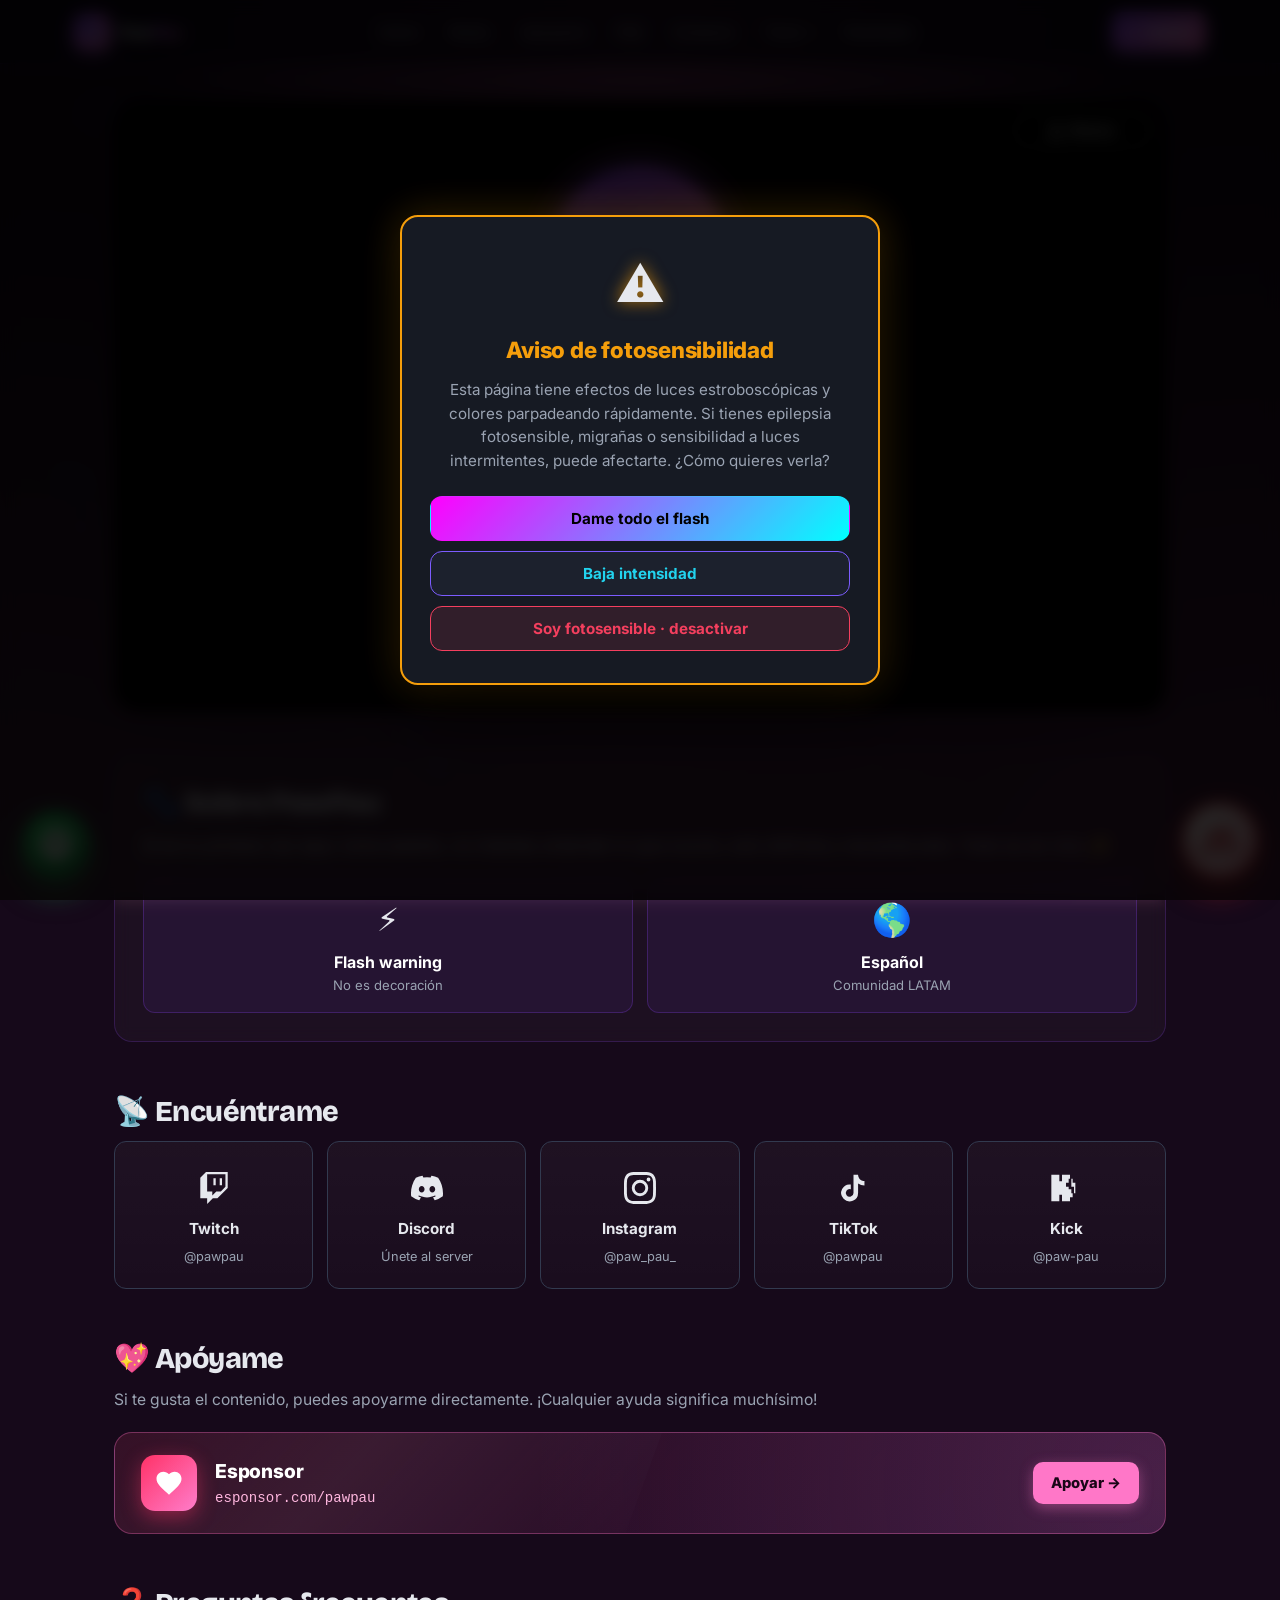
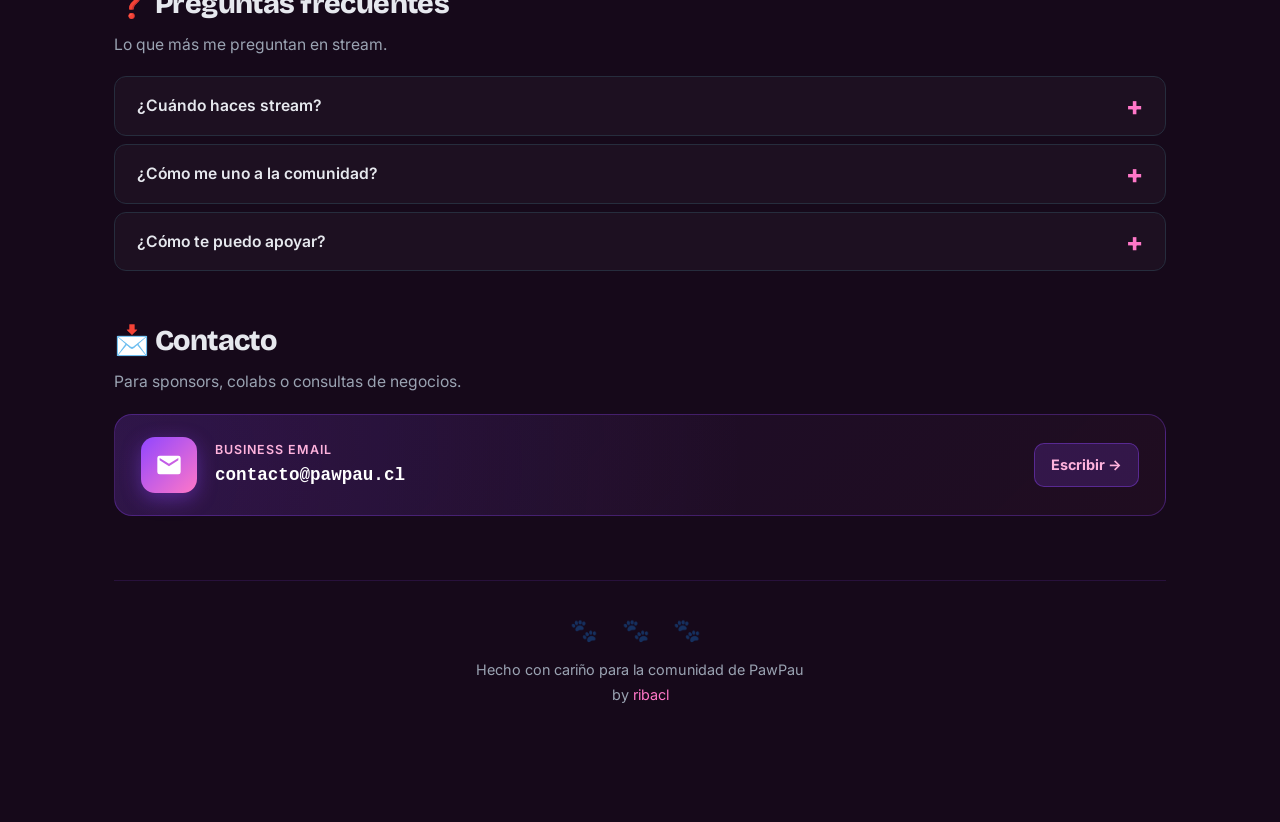
==== commit a708802d: "Reordenamiento" ====
--- a/index.html
+++ b/index.html
@@ -47,7 +47,7 @@
   })();
 </script>
 </head>
-<body class="landing-body">
+<body class="landing-body" data-page="index">
 
 <!-- ===== Aviso fotosensibilidad ===== -->
 <div class="photo-warn" id="photoWarn" role="dialog" aria-modal="true" aria-labelledby="photoWarnTitle" hidden>
@@ -67,58 +67,9 @@
   </div>
 </div>
 
-<!-- ===== Navbar ===== -->
-<nav class="navbar-pp" id="navbar">
-  <div class="navbar-inner">
-    <a class="navbar-brand" href="index.html#inicio">
-      <span class="brand-logo brand-logo--pp">🐾</span>
-      <span><span class="brand-accent">PawPau</span></span>
-    </a>
-    <button class="navbar-toggle" id="navToggle" aria-label="Abrir menú">☰</button>
-    <div class="navbar-links" id="navLinks">
-      <a href="index.html#sobre">Sobre</a>
-      <a href="index.html#redes">Redes</a>
-      <a href="index.html#apoyo">Apóyame</a>
-      <div class="nav-dropdown" id="navDropdown">
-        <button class="nav-dropdown-trigger" id="dropdownTrigger" type="button" aria-haspopup="true" aria-expanded="false">
-          Tools <span class="dropdown-arrow">▾</span>
-        </button>
-        <div class="nav-dropdown-menu" role="menu">
-          <a href="sorteo.html" class="nav-dropdown-item" data-tool="sorteo" role="menuitem">
-            <span class="dropdown-icon">🎲</span>
-            <div class="dropdown-text">
-              <strong>Sorteo</strong>
-              <span class="dropdown-desc">Ganadores al azar</span>
-            </div>
-          </a>
-          <a href="torneo.html" class="nav-dropdown-item" data-tool="torneo" role="menuitem">
-            <span class="dropdown-icon">🏆</span>
-            <div class="dropdown-text">
-              <strong>Torneo</strong>
-              <span class="dropdown-desc">Bracket eliminación</span>
-            </div>
-          </a>
-        </div>
-      </div>
-      <a href="index.html#faq">FAQ</a>
-      <a href="index.html#contacto">Contacto</a>
-      <a href="https://www.pawkedex.com" target="_blank" rel="noopener">Pawkedex</a>
-    </div>
-    <a class="navbar-cta" href="https://www.twitch.tv/pawpau" target="_blank" rel="noopener">
-      <span class="navbar-live-dot" id="navLiveDot"></span>
-      <span>Twitch</span>
-    </a>
-  </div>
-</nav>
-
-<div class="paw-bg" aria-hidden="true">
-  <span class="paw paw-1">🐾</span>
-  <span class="paw paw-2">🐾</span>
-  <span class="paw paw-3">🐾</span>
-  <span class="paw paw-4">🐾</span>
-  <span class="paw paw-5">🐾</span>
-  <span class="paw paw-6">🐾</span>
-</div>
+<!-- Navbar + fondo de patitas: inyectados por js/chrome.js -->
+<div id="slot-navbar"></div>
+<div id="slot-paw-bg"></div>
 
 <div class="shell shell--landing">
   <!-- ===== Hero ===== -->
@@ -151,7 +102,7 @@
         </div>
         <h1 class="hero-name"><span class="hero-name-accent">PawPau</span></h1>
         <p class="hero-tagline">𝐄𝐥 𝐟𝐥𝐚𝐬𝐡 𝐰𝐚𝐫𝐧𝐢𝐧𝐠 𝐞𝐧 𝐦𝐢 𝐜𝐚𝐧𝐚𝐥 𝐞𝐬 𝐫𝐞𝐚𝐥</p>
-        <div class="live-info" style="display:none">
+        <div class="live-info">
           <div class="live-info-title">—</div>
           <div class="live-info-meta">
             <span class="live-game">—</span>
@@ -188,7 +139,7 @@
         </div>
         <h1 class="hero-name"><span class="hero-name-accent">Mañitas</span></h1>
         <p class="hero-tagline">✨Dibujante enmañada y creadora de ropita✨</p>
-        <div class="live-info" style="display:none">
+        <div class="live-info">
           <div class="live-info-title">—</div>
           <div class="live-info-meta">
             <span class="live-game">—</span>
@@ -225,7 +176,7 @@
         </div>
         <h1 class="hero-name"><span class="hero-name-accent">Mikel</span></h1>
         <p class="hero-tagline">El Teclas</p>
-        <div class="live-info" style="display:none">
+        <div class="live-info">
           <div class="live-info-title">—</div>
           <div class="live-info-meta">
             <span class="live-game">—</span>
@@ -262,7 +213,7 @@
         </div>
         <h1 class="hero-name"><span class="hero-name-accent">Chimuelo</span></h1>
         <p class="hero-tagline">𝑪𝒉𝒊𝒎𝒖𝒆𝒍𝒐 𝑽𝒂𝒎𝒑𝒊𝒓𝒆 𝑩𝒓𝒊𝒕𝒊𝒔𝒉 𝑺𝒎𝒂𝒓𝒕</p>
-        <div class="live-info" style="display:none">
+        <div class="live-info">
           <div class="live-info-title">—</div>
           <div class="live-info-meta">
             <span class="live-game">—</span>
@@ -442,41 +393,11 @@
   </footer>
 </div>
 
-<!-- FAB Spotify -->
-<div class="fab-spotify-wrap" id="fabSpotify">
-  <div class="fab-spotify-panel" id="spotifyPanel" aria-hidden="true">
-    <div class="fab-panel-head">
-      <span class="fab-panel-title">🎵 Lo que suena en mis streams</span>
-      <button class="fab-panel-close" id="spotifyClose" aria-label="Cerrar">✕</button>
-    </div>
-    <iframe
-      id="spotifyIframe"
-      src="https://open.spotify.com/embed/playlist/2DjwiuasPB1QBrFSM6sG6q?utm_source=generator&theme=0&autoplay=1"
-      width="100%" height="380"
-      frameborder="0"
-      allowfullscreen=""
-      allow="autoplay; clipboard-write; encrypted-media; fullscreen; picture-in-picture"
-      loading="lazy"
-      title="Playlist de PawPau en Spotify"></iframe>
-    <div class="fab-panel-note">💡 Pulsa play — los navegadores bloquean autoplay con sonido hasta que interactúes.</div>
-  </div>
-  <button class="fab-spotify" id="spotifyToggle" aria-label="Abrir playlist de Spotify" type="button">
-    <svg viewBox="0 0 24 24" fill="currentColor" width="32" height="32" aria-hidden="true">
-      <path d="M12 0C5.4 0 0 5.4 0 12s5.4 12 12 12 12-5.4 12-12S18.66 0 12 0zm5.521 17.34c-.24.359-.66.48-1.021.24-2.82-1.74-6.36-2.101-10.561-1.141-.418.122-.779-.179-.899-.539-.12-.421.18-.78.54-.9 4.56-1.021 8.52-.6 11.64 1.32.42.18.479.659.301 1.02zm1.44-3.3c-.301.42-.841.6-1.262.3-3.239-1.98-8.159-2.58-11.939-1.38-.479.12-1.02-.12-1.14-.6-.12-.48.12-1.021.6-1.141C9.6 9.9 15 10.561 18.72 12.84c.361.181.54.78.241 1.2zm.12-3.36C15.24 8.4 8.82 8.16 5.16 9.301c-.6.179-1.2-.181-1.38-.721-.18-.601.18-1.2.72-1.381 4.26-1.26 11.28-1.02 15.721 1.621.539.3.719 1.02.42 1.56-.299.421-1.02.599-1.56.3z"/>
-    </svg>
-    <span class="fab-tooltip fab-tooltip--left">Mi <strong>playlist</strong></span>
-    <span class="fab-pulse-ring fab-pulse-spotify"></span>
-  </button>
-</div>
-
-<!-- FAB Redragon -->
-<a class="fab-redragon" href="https://www.redragon.es/pawpau" target="_blank" rel="noopener" aria-label="Colaboración con Redragon">
-  <img class="fab-icon" src="img/redragon.png" alt="Redragon">
-  <span class="fab-tooltip">Soy parte del Team de los mejores periféricos !</span>
-  <span class="fab-pulse-ring"></span>
-</a>
+<!-- FABs (Spotify + Redragon): inyectados por js/chrome.js -->
+<div id="slot-fabs"></div>
 
 <script src="https://cdn.jsdelivr.net/npm/swiper@11/swiper-bundle.min.js"></script>
+<script src="js/chrome.js"></script>
 <script src="js/landing.js"></script>
 </body>
 </html>
--- a/css/base.css
+++ b/css/base.css
@@ -1,4 +1,15 @@
 /* base.css — chrome compartido por todas las páginas (tokens, reset, nav, modal base, FABs, confetti) */
+
+/* ÍNDICE (busca el título para saltar a la sección)
+   1. Tema moderno — variables   (tokens de color/espaciado)
+   2. Layout shell               (.shell, contenedores de página)
+   3. Inputs                     (textarea, input, select, checkbox)
+   4. Card                       (.card, botones)
+   5. Modal campeón              (base de modales: backdrop, content, close)
+   6. LANDING PAWPAU             (landing-body, paw-bg, fondo)
+   7. NAVBAR PAWPAU              (.navbar-pp, brand, links, CTA, live-dot)
+   8. NAV DROPDOWN               (menú Tools desplegable)
+   9. FAB Redragon / Spotify     (botones flotantes, tooltip, panel, confetti) */
 
 /* ============================================
    Tema moderno — variables
@@ -832,6 +843,7 @@
   .fab-tooltip { display: none; }
 }
 
+/* =================================================================
    FAB Spotify (bottom-left)
    ================================================================= */
 .fab-spotify-wrap {
--- a/css/landing.css
+++ b/css/landing.css
@@ -1,4 +1,14 @@
 /* landing.css — solo index.html (hero, carousel, secciones, photo-warn) */
+
+/* ÍNDICE (busca el título para saltar a la sección)
+   1.  Menu landing                      8.  Sponsor
+   2.  Hero                              9.  GAMES — Lo que estoy jugando
+   3.  Section títulos                  10.  FAQ
+   4.  Sobre mí                         11.  CONTACTO
+   5.  Socials                          12.  Playlist Spotify
+   6.  Tools                            13.  Hero carrousel (slides)
+   7.  Footer                           14.  Aviso fotosensibilidad (modal)
+                                        15.  Hero / live status — responsive */
 
 /* ============================================
    Menu landing
@@ -304,6 +314,7 @@
 }
 
 .live-info {
+  display: none; /* landing.js lo muestra (block) cuando el canal está en vivo */
   background: rgba(145, 70, 255, 0.12);
   border: 1px solid rgba(145, 70, 255, 0.4);
   border-radius: var(--radius);
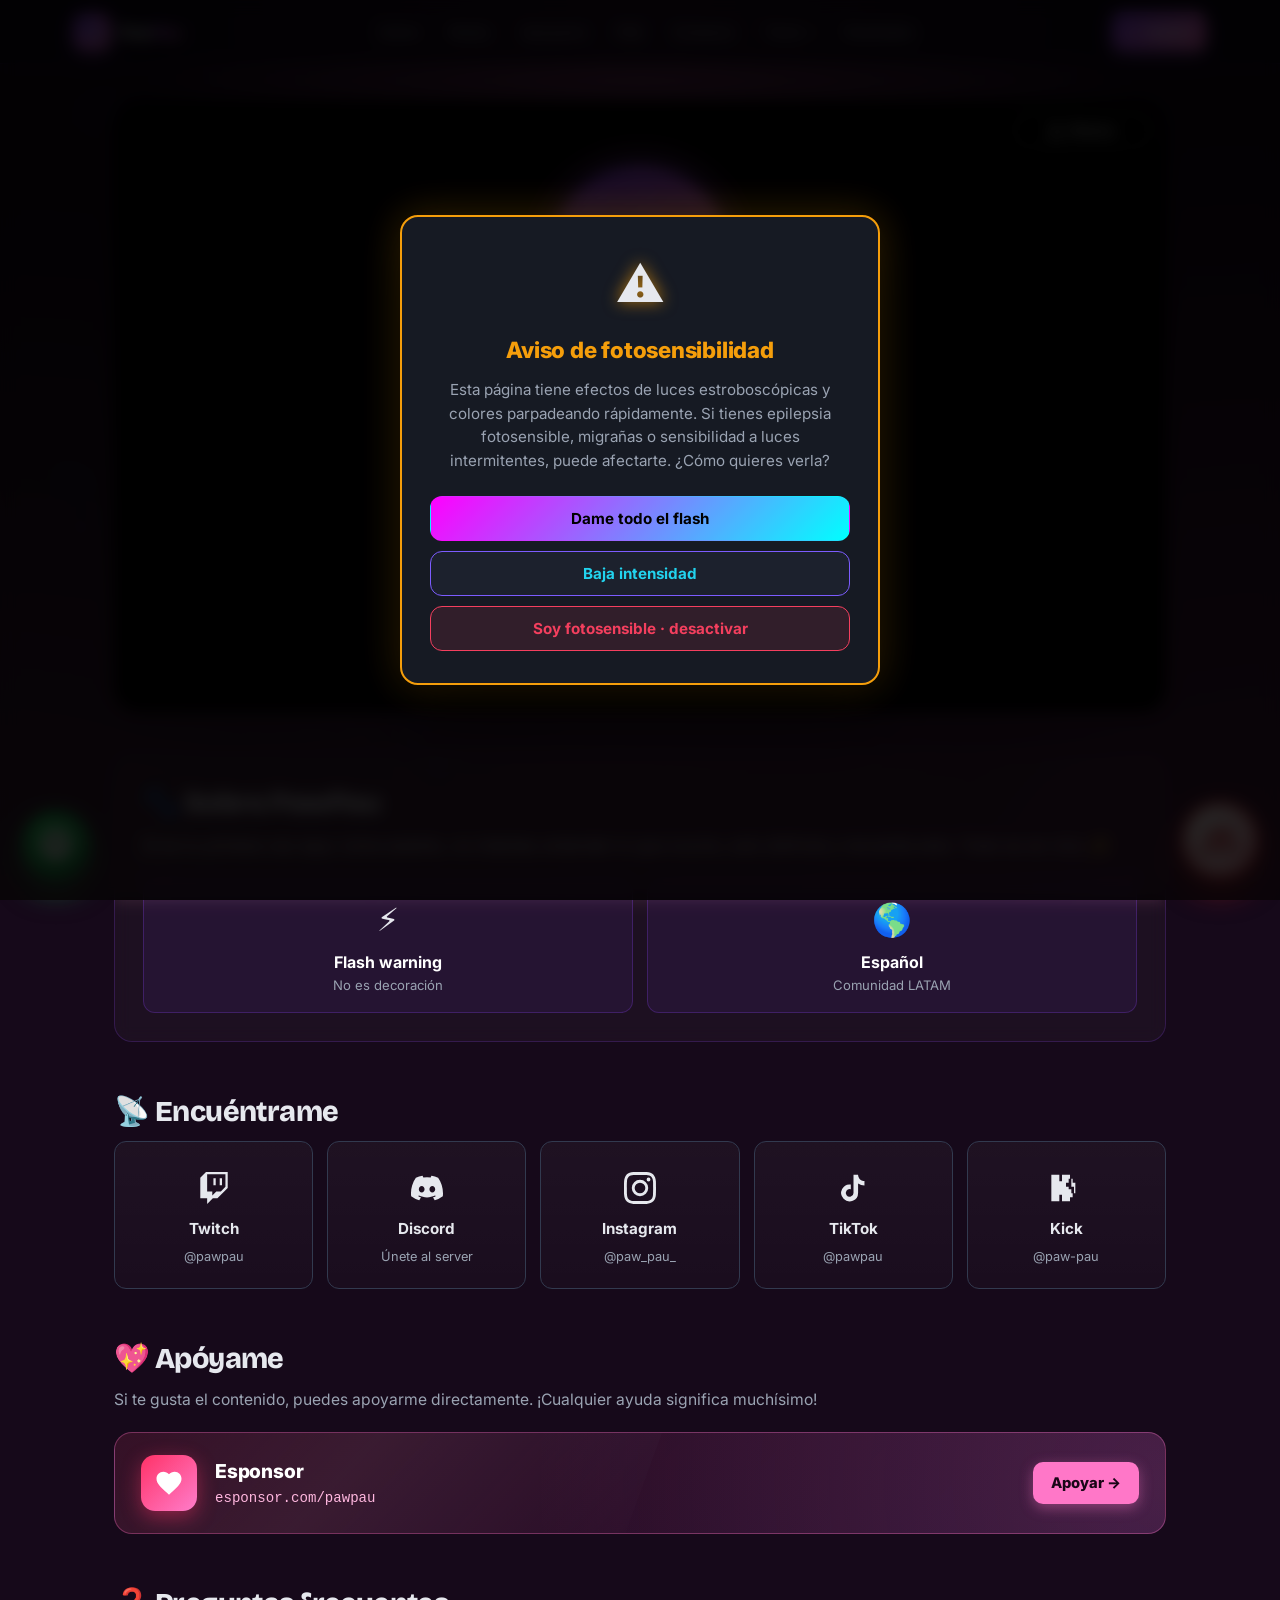
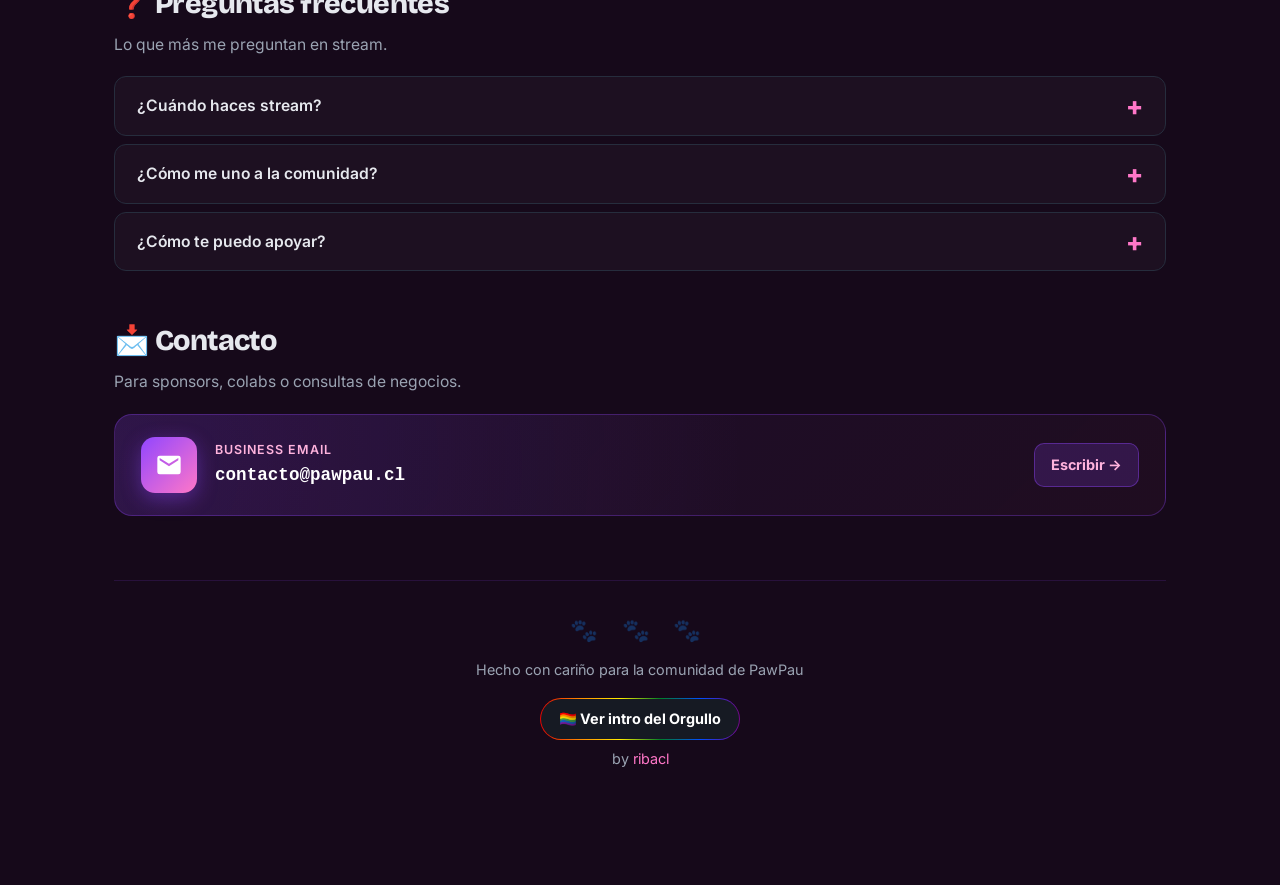
==== commit 815bedaf: "mes del orgullo" ====
--- a/index.html
+++ b/index.html
@@ -388,6 +388,7 @@
   <footer class="footer-pp">
     <div class="footer-paws">🐾 🐾 🐾</div>
     <p>Hecho con cariño para la comunidad de PawPau</p>
+    <button type="button" class="pride-replay-btn" data-pride-replay>🏳️‍🌈 Ver intro del Orgullo</button>
     <p class="muted">by <a href="#" rel="noopener"> ribacl</a></p>
 
   </footer>
@@ -399,5 +400,6 @@
 <script src="https://cdn.jsdelivr.net/npm/swiper@11/swiper-bundle.min.js"></script>
 <script src="js/chrome.js"></script>
 <script src="js/landing.js"></script>
+<script src="js/pride.js"></script>
 </body>
 </html>
--- a/css/base.css
+++ b/css/base.css
@@ -991,3 +991,150 @@
   .fab-tooltip--left { display: none; }
 }
 
+/* =================================================================
+   Intro Orgullo (julio) — "todo gratis todo gay"
+   Inyectado por js/pride.js. Honra flash-off / prefers-reduced-motion
+   (modo calmo: sin confeti ni destellos rápidos).
+   ================================================================= */
+.pride-intro {
+  position: fixed;
+  inset: 0;
+  z-index: 99999;
+  display: grid;
+  place-items: center;
+  overflow: hidden;
+  background: radial-gradient(circle at 50% 40%, #1a1030 0%, #0a0712 70%);
+  opacity: 0;
+  animation: prideFadeIn 0.45s ease forwards;
+}
+.pride-intro.pride-intro--out {
+  animation: prideFadeOut 0.55s ease forwards;
+  pointer-events: none;
+}
+
+/* Banderas de fondo: 6 franjas que entran en diagonal */
+.pride-stripes {
+  position: absolute;
+  inset: -20% -10%;
+  display: flex;
+  flex-direction: column;
+  transform: rotate(-8deg);
+  filter: blur(2px);
+  opacity: 0.85;
+}
+.pride-stripes span {
+  flex: 1;
+  transform: translateX(-110%);
+  animation: prideStripeWipe 0.7s cubic-bezier(0.22, 1, 0.36, 1) forwards;
+}
+.pride-stripes span:nth-child(1) { background: #e40303; animation-delay: 0.05s; }
+.pride-stripes span:nth-child(2) { background: #ff8c00; animation-delay: 0.12s; }
+.pride-stripes span:nth-child(3) { background: #ffed00; animation-delay: 0.19s; }
+.pride-stripes span:nth-child(4) { background: #008026; animation-delay: 0.26s; }
+.pride-stripes span:nth-child(5) { background: #004dff; animation-delay: 0.33s; }
+.pride-stripes span:nth-child(6) { background: #750787; animation-delay: 0.40s; }
+
+.pride-content {
+  position: relative;
+  z-index: 2;
+  text-align: center;
+  padding: 24px;
+}
+.pride-flag {
+  font-size: clamp(3rem, 12vw, 6rem);
+  line-height: 1;
+  transform-origin: 50% 100%;
+  animation: prideFlagPop 0.6s 0.3s cubic-bezier(0.34, 1.56, 0.64, 1) both,
+             prideFlagWave 3s 1s ease-in-out infinite;
+}
+.pride-title {
+  margin: 8px 0 0;
+  font-family: 'Bricolage Grotesque', system-ui, sans-serif;
+  font-weight: 900;
+  line-height: 0.95;
+  letter-spacing: -0.03em;
+  text-transform: lowercase;
+  display: flex;
+  flex-direction: column;
+}
+.pride-title span {
+  font-size: clamp(2.4rem, 11vw, 6.5rem);
+  background: linear-gradient(100deg, #e40303, #ff8c00, #ffed00, #008026, #00c2ff, #750787, #e40303);
+  background-size: 300% 100%;
+  -webkit-background-clip: text;
+  background-clip: text;
+  color: transparent;
+  opacity: 0;
+  transform: translateY(40px) scale(0.9);
+  animation: prideTitleIn 0.7s cubic-bezier(0.22, 1, 0.36, 1) forwards,
+             prideShimmer 4s linear infinite;
+  text-shadow: 0 8px 40px rgba(124, 92, 255, 0.35);
+}
+.pride-title span:nth-child(1) { animation-delay: 0.45s, 0s; }
+.pride-title span:nth-child(2) { animation-delay: 0.6s, 0s; }
+.pride-sub {
+  margin: 18px 0 0;
+  font-size: clamp(0.95rem, 3.5vw, 1.3rem);
+  font-weight: 700;
+  color: #fff;
+  opacity: 0;
+  animation: prideTitleIn 0.6s 0.85s ease forwards;
+}
+.pride-skip {
+  position: absolute;
+  top: 18px;
+  right: 18px;
+  z-index: 3;
+  padding: 8px 16px;
+  border: 1.5px solid rgba(255, 255, 255, 0.3);
+  border-radius: 999px;
+  background: rgba(0, 0, 0, 0.35);
+  color: #fff;
+  font: inherit;
+  font-size: 0.85rem;
+  font-weight: 700;
+  cursor: pointer;
+  opacity: 0;
+  backdrop-filter: blur(6px);
+  transition: background 0.2s, border-color 0.2s, transform 0.2s;
+  animation: prideTitleIn 0.5s 1.1s ease forwards;
+}
+.pride-skip:hover { background: rgba(255, 255, 255, 0.18); border-color: #fff; transform: scale(1.05); }
+
+/* Confeti pride (cae) — generado por pride.js con --x/--dur/--delay/--rot */
+.pride-confetti {
+  position: absolute;
+  top: -24px;
+  width: 10px;
+  height: 14px;
+  border-radius: 2px;
+  will-change: transform, opacity;
+  animation: prideFall var(--dur, 2.4s) var(--delay, 0s) linear forwards;
+}
+
+@keyframes prideFadeIn  { to { opacity: 1; } }
+@keyframes prideFadeOut { from { opacity: 1; } to { opacity: 0; } }
+@keyframes prideStripeWipe { to { transform: translateX(0); } }
+@keyframes prideTitleIn { to { opacity: 1; transform: translateY(0) scale(1); } }
+@keyframes prideShimmer { to { background-position: 300% 0; } }
+@keyframes prideFlagPop { from { opacity: 0; transform: scale(0.4) rotate(-12deg); } to { opacity: 1; transform: scale(1) rotate(0); } }
+@keyframes prideFlagWave {
+  0%, 100% { transform: rotate(-4deg); }
+  50%      { transform: rotate(4deg); }
+}
+@keyframes prideFall {
+  0%   { transform: translateY(0) translateX(0) rotate(0); opacity: 1; }
+  100% { transform: translateY(110vh) translateX(var(--x, 0)) rotate(var(--rot, 360deg)); opacity: 0.9; }
+}
+
+/* Modo calmo: fotosensibles / reduce-motion. Sin destellos ni confeti veloz. */
+.pride-intro--calm .pride-stripes { animation: none; filter: blur(0); opacity: 0.5; }
+.pride-intro--calm .pride-stripes span { transform: none; animation: none; }
+.pride-intro--calm .pride-title span { animation: prideTitleIn 0.6s ease forwards; }
+.pride-intro--calm .pride-flag { animation: prideFlagPop 0.6s 0.2s ease both; }
+
+@media (prefers-reduced-motion: reduce) {
+  .pride-title span { animation: prideTitleIn 0.6s ease forwards; }
+  .pride-flag { animation: prideFlagPop 0.6s 0.2s ease both; }
+}
+
--- a/css/landing.css
+++ b/css/landing.css
@@ -1112,3 +1112,28 @@
   .live-badge { font-size: 0.58rem; padding: 4px 8px; }
   .btn-twitch, .btn-instagram { padding: 10px 12px; font-size: 0.82rem; }
 }
+
+/* Botón "volver a ver" la intro del Orgullo (footer, solo index) */
+.pride-replay-btn {
+  display: inline-flex;
+  align-items: center;
+  gap: 8px;
+  margin: 14px auto 4px;
+  padding: 9px 18px;
+  font: inherit;
+  font-weight: 700;
+  font-size: 0.9rem;
+  color: #fff;
+  cursor: pointer;
+  border-radius: 999px;
+  border: 1.5px solid transparent;
+  background:
+    linear-gradient(var(--bg-card), var(--bg-card)) padding-box,
+    linear-gradient(90deg, #e40303, #ff8c00, #ffed00, #008026, #004dff, #750787) border-box;
+  transition: transform 0.2s, box-shadow 0.2s;
+}
+.pride-replay-btn:hover {
+  transform: translateY(-2px) scale(1.03);
+  box-shadow: 0 8px 24px rgba(124, 92, 255, 0.35);
+}
+.pride-replay-btn:active { transform: scale(0.98); }
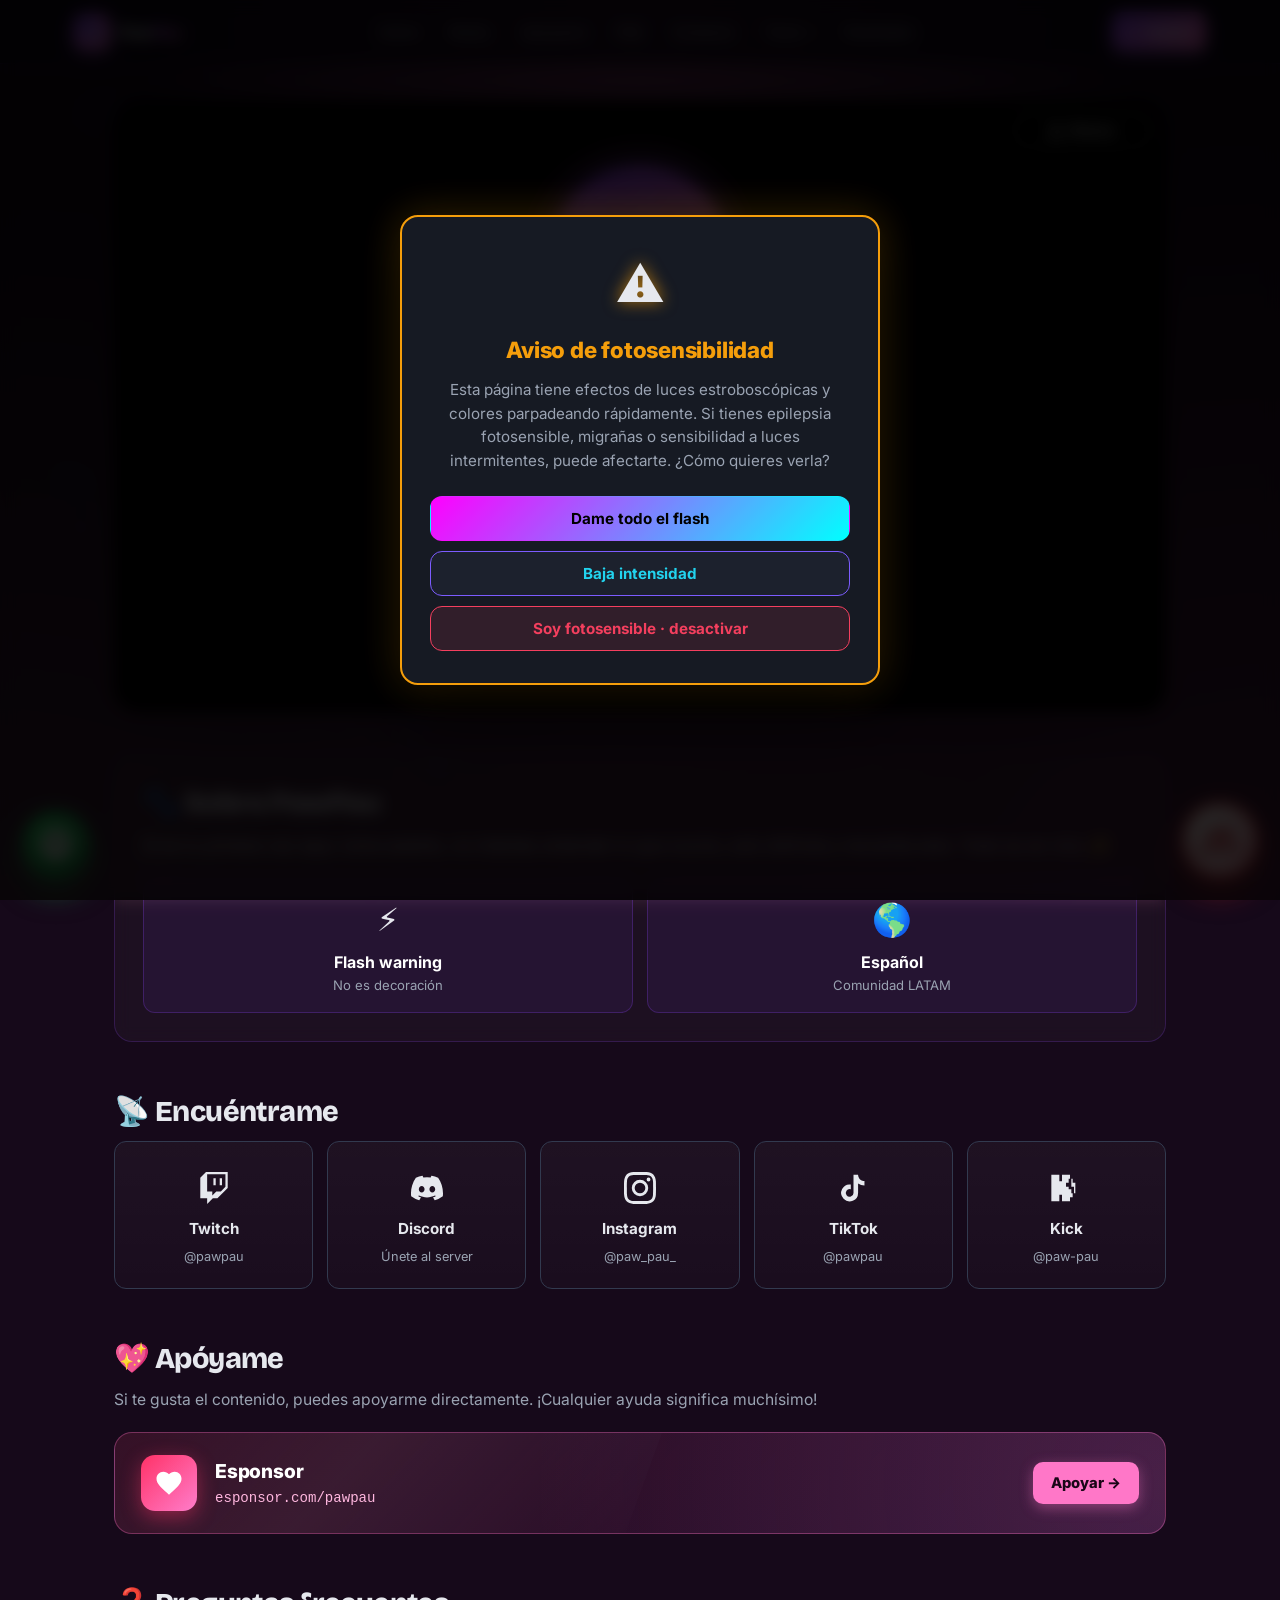
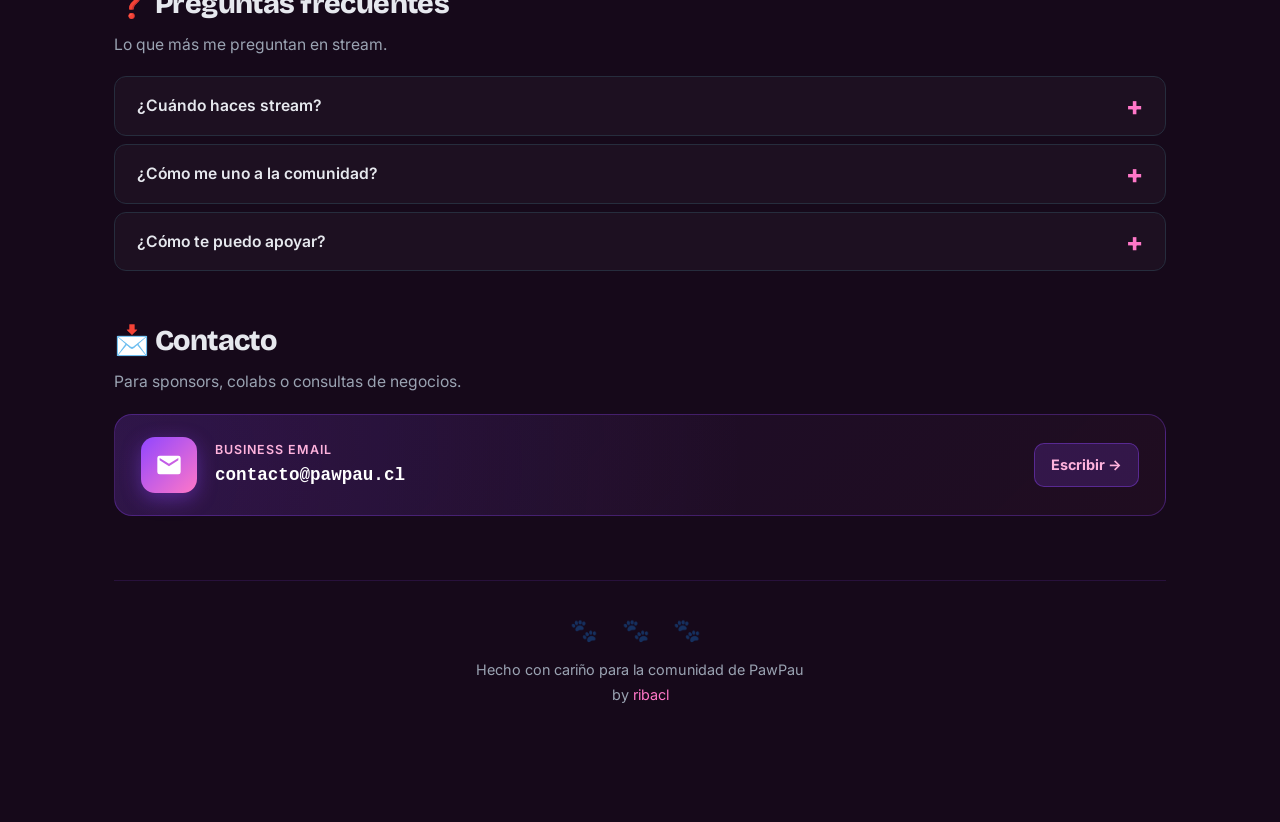
==== commit 5e63733f: "automatizacion" ====
--- a/index.html
+++ b/index.html
@@ -388,7 +388,6 @@
   <footer class="footer-pp">
     <div class="footer-paws">🐾 🐾 🐾</div>
     <p>Hecho con cariño para la comunidad de PawPau</p>
-    <button type="button" class="pride-replay-btn" data-pride-replay>🏳️‍🌈 Ver intro del Orgullo</button>
     <p class="muted">by <a href="#" rel="noopener"> ribacl</a></p>
 
   </footer>
@@ -400,6 +399,8 @@
 <script src="https://cdn.jsdelivr.net/npm/swiper@11/swiper-bundle.min.js"></script>
 <script src="js/chrome.js"></script>
 <script src="js/landing.js"></script>
+<script src="js/seasonal-core.js"></script>
 <script src="js/pride.js"></script>
+<script src="js/starwars.js"></script>
 </body>
 </html>
--- a/css/base.css
+++ b/css/base.css
@@ -992,7 +992,7 @@
 }
 
 /* =================================================================
-   Intro Orgullo (julio) — "todo gratis todo gay"
+   Intro Orgullo (junio) — "todo gratis todo gay"
    Inyectado por js/pride.js. Honra flash-off / prefers-reduced-motion
    (modo calmo: sin confeti ni destellos rápidos).
    ================================================================= */
@@ -1138,3 +1138,271 @@
   .pride-flag { animation: prideFlagPop 0.6s 0.2s ease both; }
 }
 
+
+/* =================================================================
+   Intro Star Wars Day (mayo) — "May the Force be with you"
+   Inyectado por js/starwars.js. Silueta Sith + ignición de sable.
+   ================================================================= */
+.sw-intro {
+  position: fixed;
+  inset: 0;
+  z-index: 99999;
+  background: radial-gradient(ellipse at center, #0d0a14 0%, #000 75%);
+  display: flex;
+  flex-direction: column;
+  align-items: center;
+  justify-content: center;
+  gap: 24px;
+  opacity: 0;
+  overflow: hidden;
+  font-family: 'Bricolage Grotesque', 'Inter', system-ui, sans-serif;
+  animation: sw-fade-in 0.6s ease forwards;
+}
+.sw-intro.sw-intro--out { animation: sw-fade-out 0.8s ease forwards; pointer-events: none; }
+
+.sw-skip {
+  position: absolute;
+  top: 18px;
+  right: 18px;
+  background: rgba(255, 255, 255, 0.06);
+  color: #fff;
+  border: 1px solid rgba(255, 255, 255, 0.22);
+  padding: 8px 14px;
+  border-radius: 999px;
+  font-size: 0.85rem;
+  font-weight: 600;
+  cursor: pointer;
+  z-index: 3;
+  font-family: inherit;
+  transition: background 0.2s, transform 0.08s;
+}
+.sw-skip:hover { background: rgba(255, 255, 255, 0.14); transform: translateY(-1px); }
+
+.sw-stage {
+  position: relative;
+  width: 100%;
+  height: 360px;
+  display: flex;
+  align-items: center;
+  justify-content: center;
+}
+
+/* Ignición: bloom rojo radial al activar el sable */
+.sw-ignite-glow {
+  position: absolute;
+  left: 50%;
+  top: 50%;
+  width: 1px;
+  height: 1px;
+  background: #ff2020;
+  border-radius: 50%;
+  opacity: 0;
+  transform: translate(-50%, -50%);
+  box-shadow:
+    0 0 80px 50px rgba(255, 30, 30, 0.6),
+    0 0 180px 100px rgba(255, 30, 30, 0.35),
+    0 0 320px 180px rgba(180, 0, 0, 0.18);
+  animation: sw-ignite-glow-anim 4.5s ease-out 1.4s forwards;
+}
+
+/* Silueta Sith */
+.sw-sith {
+  position: relative;
+  width: 180px;
+  height: 320px;
+  opacity: 0;
+  transform: translateY(20px) scale(0.96);
+  animation: sw-sith-in 1.0s cubic-bezier(.2,.8,.2,1) 0.5s forwards;
+}
+.sw-sith-cape {
+  position: absolute;
+  bottom: 0;
+  left: 50%;
+  width: 200px;
+  height: 270px;
+  background: linear-gradient(180deg, transparent 0%, #050608 28%, #0a0c12 100%);
+  transform: translateX(-50%);
+  clip-path: polygon(30% 0, 70% 0, 100% 100%, 0 100%);
+  filter: blur(0.6px);
+}
+.sw-sith-body {
+  position: absolute;
+  bottom: 0;
+  left: 50%;
+  width: 130px;
+  height: 280px;
+  background: #02030a;
+  transform: translateX(-50%);
+  clip-path: polygon(28% 0, 72% 0, 90% 22%, 100% 100%, 0 100%, 10% 22%);
+  box-shadow: inset 4px 0 10px rgba(255, 255, 255, 0.04);
+}
+.sw-sith-hood {
+  position: absolute;
+  top: 6px;
+  left: 50%;
+  width: 100px;
+  height: 110px;
+  background: #000;
+  transform: translateX(-50%);
+  border-radius: 50% 50% 28% 28% / 60% 60% 35% 35%;
+  box-shadow: inset 8px 6px 18px rgba(255, 255, 255, 0.05);
+}
+.sw-sith-hood::after {
+  content: '';
+  position: absolute;
+  top: 42%;
+  left: 50%;
+  width: 50px;
+  height: 22px;
+  background: #000;
+  transform: translateX(-50%);
+  border-radius: 50%;
+  box-shadow: 0 4px 6px rgba(0, 0, 0, 0.8);
+}
+/* Ojos sith rojos brillantes */
+.sw-sith-eyes {
+  position: absolute;
+  top: 56px;
+  left: 50%;
+  width: 50px;
+  height: 8px;
+  transform: translateX(-50%);
+  opacity: 0;
+  animation: sw-eyes-glow 4.0s ease-in 1.4s forwards;
+}
+.sw-sith-eyes::before,
+.sw-sith-eyes::after {
+  content: '';
+  position: absolute;
+  top: 0;
+  width: 9px;
+  height: 5px;
+  border-radius: 50%;
+  background: #ffd0d0;
+  box-shadow: 0 0 6px 2px #ff3030, 0 0 12px 4px rgba(255, 40, 40, 0.7);
+}
+.sw-sith-eyes::before { left: 4px; }
+.sw-sith-eyes::after  { right: 4px; }
+
+/* Brazo + sable */
+.sw-sith-arm {
+  position: absolute;
+  top: 51%;
+  left: 50%;
+  width: 60px;
+  height: 14px;
+  background: #02030a;
+  transform: translateX(8px) rotate(-12deg);
+  transform-origin: 0% 50%;
+  border-radius: 4px;
+  z-index: 2;
+}
+.sw-sith-saber {
+  --sx: 60px;
+  position: absolute;
+  top: 52%;
+  left: 50%;
+  display: flex;
+  align-items: center;
+  transform: translateX(var(--sx)) rotate(-12deg);
+  transform-origin: 0% 50%;
+  z-index: 3;
+  animation: sw-sith-pose 3.5s cubic-bezier(.4, 0, .3, 1) 2.0s forwards;
+}
+.sw-sith-hilt {
+  width: 56px;
+  height: 18px;
+  border-radius: 3px;
+  background: linear-gradient(180deg, #c8ccd2 0%, #8a8f97 35%, #2a2e34 65%, #6c7178 100%);
+  box-shadow: inset 0 0 0 1px rgba(0, 0, 0, 0.55), 0 2px 6px rgba(0, 0, 0, 0.7);
+  position: relative;
+  flex-shrink: 0;
+  z-index: 2;
+}
+.sw-sith-hilt::after {
+  content: '';
+  position: absolute;
+  top: -3px;
+  bottom: -3px;
+  right: -3px;
+  width: 10px;
+  background: #14171c;
+  border-radius: 2px;
+}
+.sw-sith-blade {
+  width: 230px;
+  max-width: 38vw;
+  height: 11px;
+  border-radius: 6px;
+  background: #ffeaea;
+  box-shadow:
+    0 0 6px 1px #ffffff,
+    0 0 16px 4px #ff3030,
+    0 0 32px 10px rgba(255, 48, 48, 0.75),
+    0 0 60px 18px rgba(255, 48, 48, 0.4);
+  transform: scaleX(0);
+  transform-origin: left center;
+  animation: sw-blade-ignite 0.55s cubic-bezier(.3, .8, .4, 1) 1.4s forwards;
+}
+
+.sw-text {
+  color: #ffe81f;
+  font-size: clamp(1.6rem, 5.5vw, 3.2rem);
+  font-weight: 800;
+  letter-spacing: 0.02em;
+  text-align: center;
+  margin: 0;
+  padding: 0 16px;
+  opacity: 0;
+  text-shadow: 0 0 20px rgba(255, 232, 31, 0.55), 0 0 40px rgba(255, 232, 31, 0.25);
+  animation: sw-text-in 0.9s ease 3.4s forwards;
+}
+.sw-sub {
+  color: rgba(255, 255, 255, 0.7);
+  font-size: 0.85rem;
+  margin: 0;
+  opacity: 0;
+  letter-spacing: 0.18em;
+  text-transform: uppercase;
+  animation: sw-text-in 0.9s ease 3.8s forwards;
+}
+
+@keyframes sw-fade-in { to { opacity: 1; } }
+@keyframes sw-fade-out { to { opacity: 0; visibility: hidden; } }
+@keyframes sw-sith-in { to { opacity: 1; transform: translateY(0) scale(1); } }
+@keyframes sw-blade-ignite {
+  0%   { transform: scaleX(0); }
+  60%  { transform: scaleX(1.05); }
+  100% { transform: scaleX(1); }
+}
+@keyframes sw-ignite-glow-anim {
+  0%   { opacity: 0; }
+  6%   { opacity: 0.9; }
+  18%  { opacity: 0.55; }
+  100% { opacity: 0.45; }
+}
+@keyframes sw-eyes-glow {
+  0%   { opacity: 0; }
+  40%  { opacity: 1; }
+  100% { opacity: 1; }
+}
+@keyframes sw-sith-pose {
+  0%   { transform: translateX(var(--sx)) rotate(-12deg); }
+  35%  { transform: translateX(var(--sx)) rotate(-32deg); }
+  70%  { transform: translateX(var(--sx)) rotate(-22deg); }
+  100% { transform: translateX(var(--sx)) rotate(-25deg); }
+}
+@keyframes sw-text-in { to { opacity: 1; } }
+
+@media (max-width: 480px) {
+  .sw-stage { height: 300px; }
+  .sw-sith { width: 150px; height: 270px; }
+  .sw-sith-cape { width: 170px; height: 230px; }
+  .sw-sith-body { width: 110px; height: 240px; }
+  .sw-sith-hood { width: 86px; height: 96px; }
+  .sw-sith-arm { width: 50px; height: 12px; }
+  .sw-sith-saber { --sx: 50px; }
+  .sw-sith-hilt { width: 48px; height: 16px; }
+  .sw-sith-blade { width: 160px; height: 9px; }
+  .sw-sith-eyes { top: 48px; width: 44px; height: 7px; }
+}
--- a/css/landing.css
+++ b/css/landing.css
@@ -1113,27 +1113,54 @@
   .btn-twitch, .btn-instagram { padding: 10px 12px; font-size: 0.82rem; }
 }
 
-/* Botón "volver a ver" la intro del Orgullo (footer, solo index) */
-.pride-replay-btn {
+/* Botón "volver a ver" la intro estacional activa.
+   Lo inyecta seasonal-core.js en el hero (arriba-izquierda), solo durante el
+   mes activo de la campaña. Espeja al botón de Efectos (arriba-derecha). */
+.seasonal-cta {
+  position: absolute;
+  top: 14px;
+  left: 14px;
+  z-index: 6;
   display: inline-flex;
   align-items: center;
   gap: 8px;
-  margin: 14px auto 4px;
-  padding: 9px 18px;
+  padding: 9px 16px;
   font: inherit;
   font-weight: 700;
-  font-size: 0.9rem;
+  font-size: 0.85rem;
+  line-height: 1;
   color: #fff;
   cursor: pointer;
   border-radius: 999px;
   border: 1.5px solid transparent;
+  backdrop-filter: blur(10px);
+  transition: transform 0.2s, box-shadow 0.2s, border-color 0.2s;
+  animation: seasonalCtaIn 0.5s 0.3s ease both;
+}
+.seasonal-cta:hover { transform: translateY(-2px) scale(1.04); }
+.seasonal-cta:active { transform: scale(0.98); }
+
+/* Orgullo: borde arcoíris sobre fondo oscuro translúcido */
+.seasonal-cta--pride {
   background:
-    linear-gradient(var(--bg-card), var(--bg-card)) padding-box,
+    linear-gradient(rgba(10, 7, 18, 0.7), rgba(10, 7, 18, 0.7)) padding-box,
     linear-gradient(90deg, #e40303, #ff8c00, #ffed00, #008026, #004dff, #750787) border-box;
-  transition: transform 0.2s, box-shadow 0.2s;
-}
-.pride-replay-btn:hover {
-  transform: translateY(-2px) scale(1.03);
-  box-shadow: 0 8px 24px rgba(124, 92, 255, 0.35);
-}
-.pride-replay-btn:active { transform: scale(0.98); }
+}
+.seasonal-cta--pride:hover { box-shadow: 0 8px 24px rgba(124, 92, 255, 0.45); }
+
+/* Star Wars: amarillo sable sobre negro */
+.seasonal-cta--sw {
+  color: #ffe81f;
+  border-color: rgba(255, 232, 31, 0.55);
+  background: radial-gradient(circle at 30% 25%, rgba(26, 31, 46, 0.85), rgba(5, 7, 12, 0.85) 70%);
+  box-shadow: inset 0 0 12px rgba(255, 232, 31, 0.08);
+}
+.seasonal-cta--sw:hover { border-color: #ffe81f; box-shadow: 0 8px 24px rgba(0,0,0,0.5), 0 0 18px rgba(255, 232, 31, 0.4); }
+
+@keyframes seasonalCtaIn { from { opacity: 0; transform: translateY(-6px); } to { opacity: 1; transform: translateY(0); } }
+
+/* En pantallas chicas, solo el icono (como el botón de Efectos) */
+@media (max-width: 480px) {
+  .seasonal-cta span { display: none; }
+  .seasonal-cta { padding: 9px; }
+}
